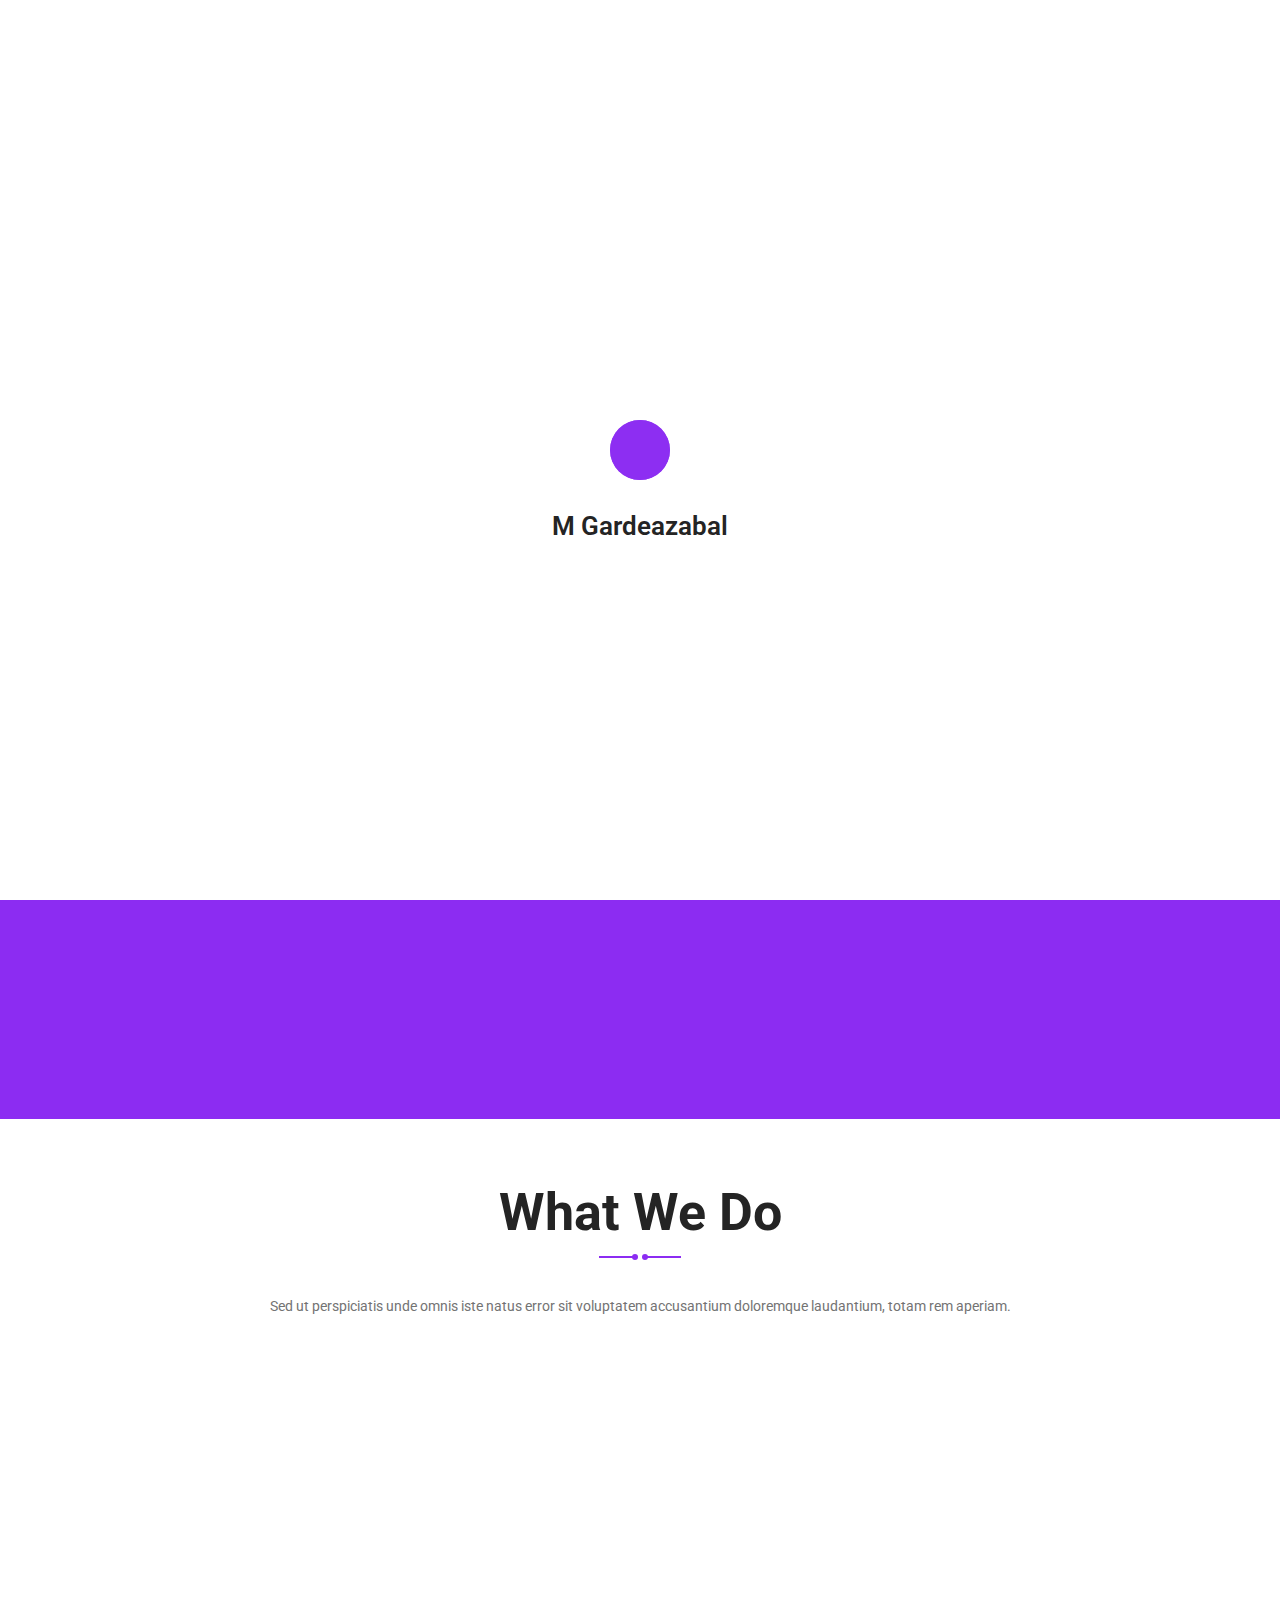
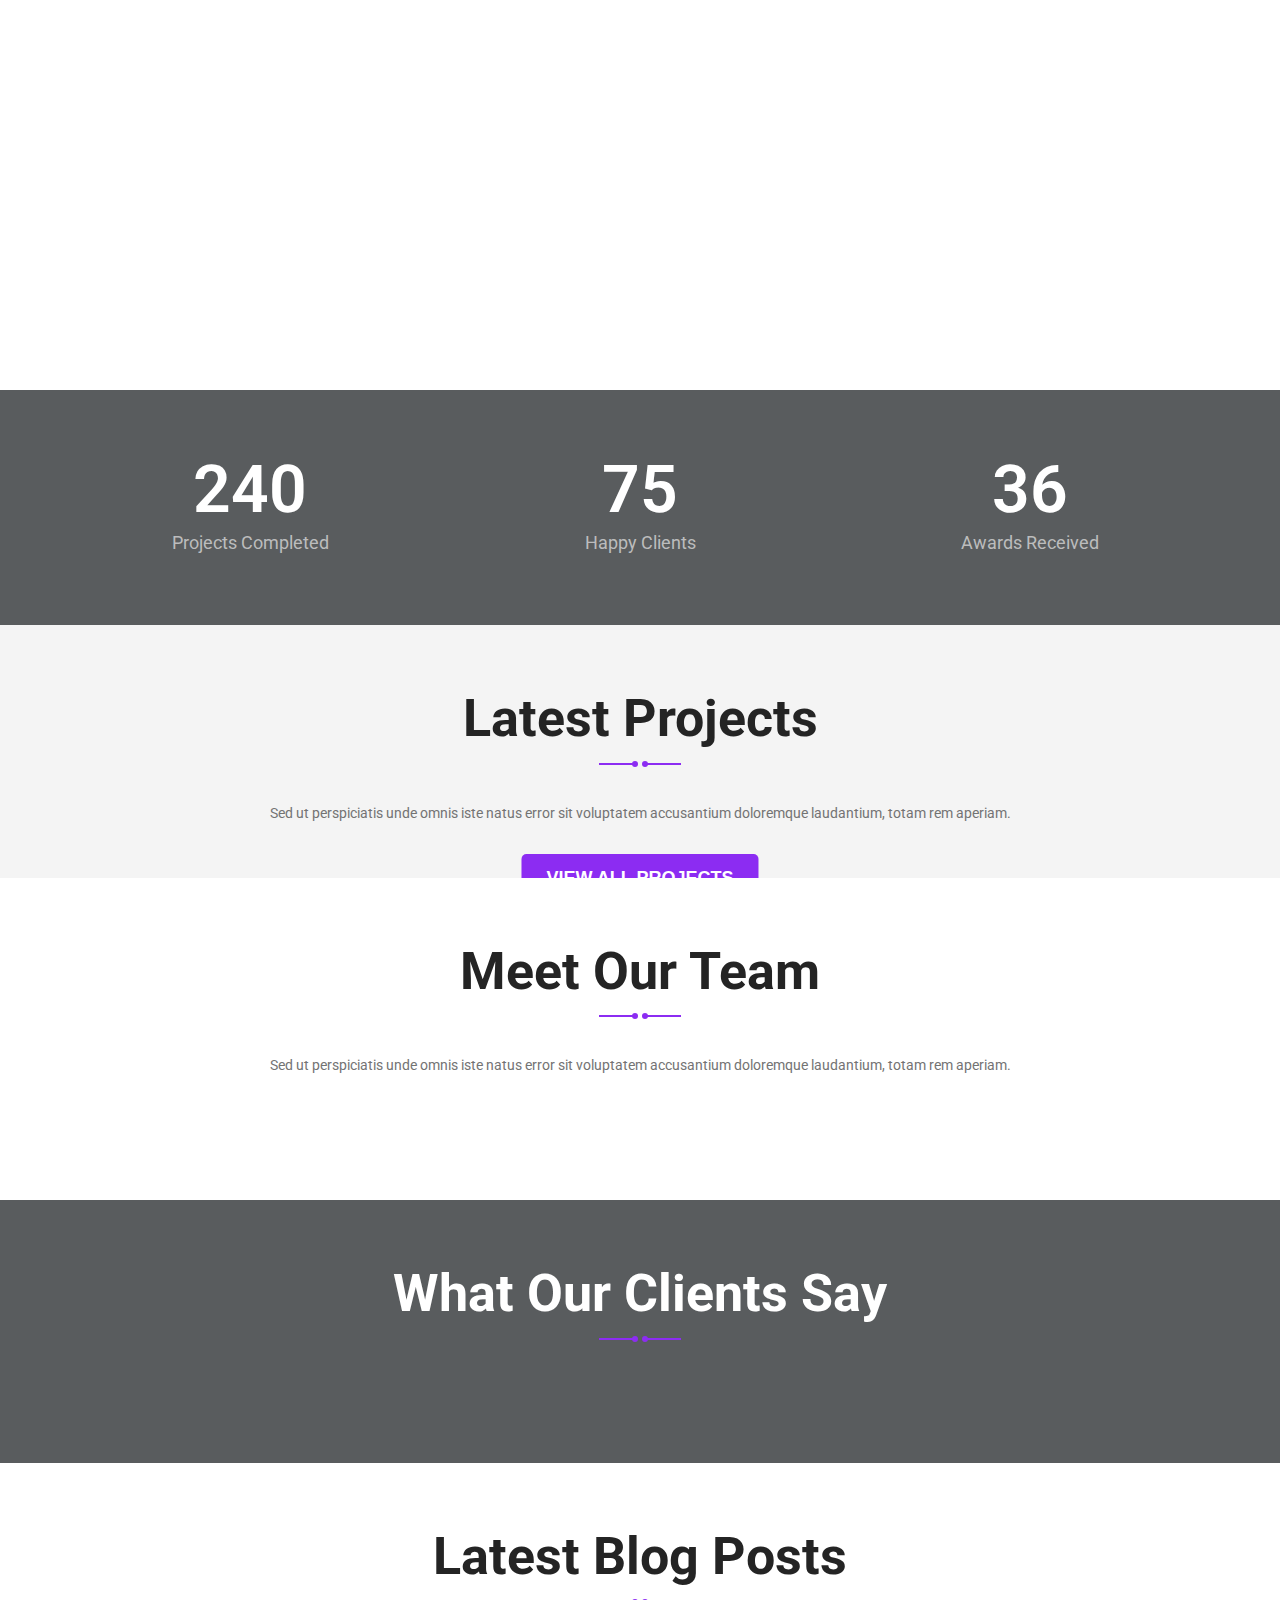
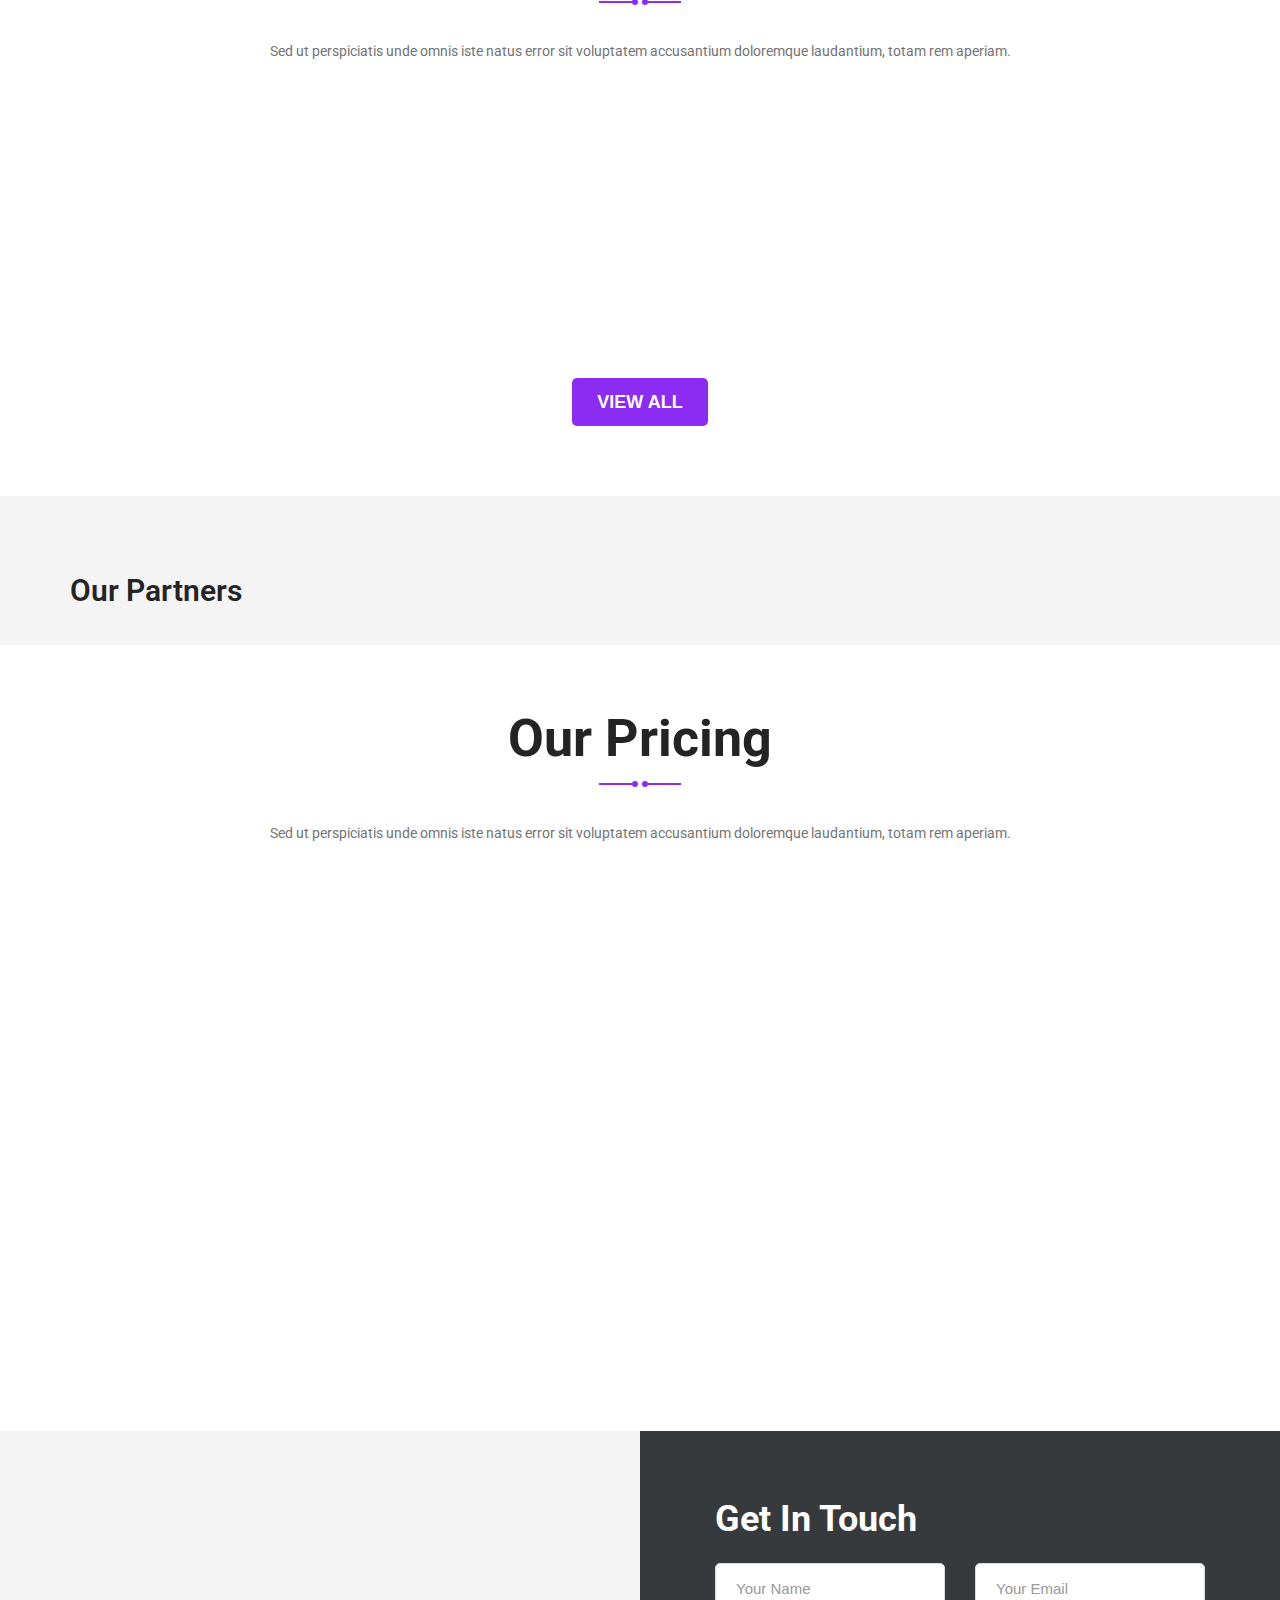
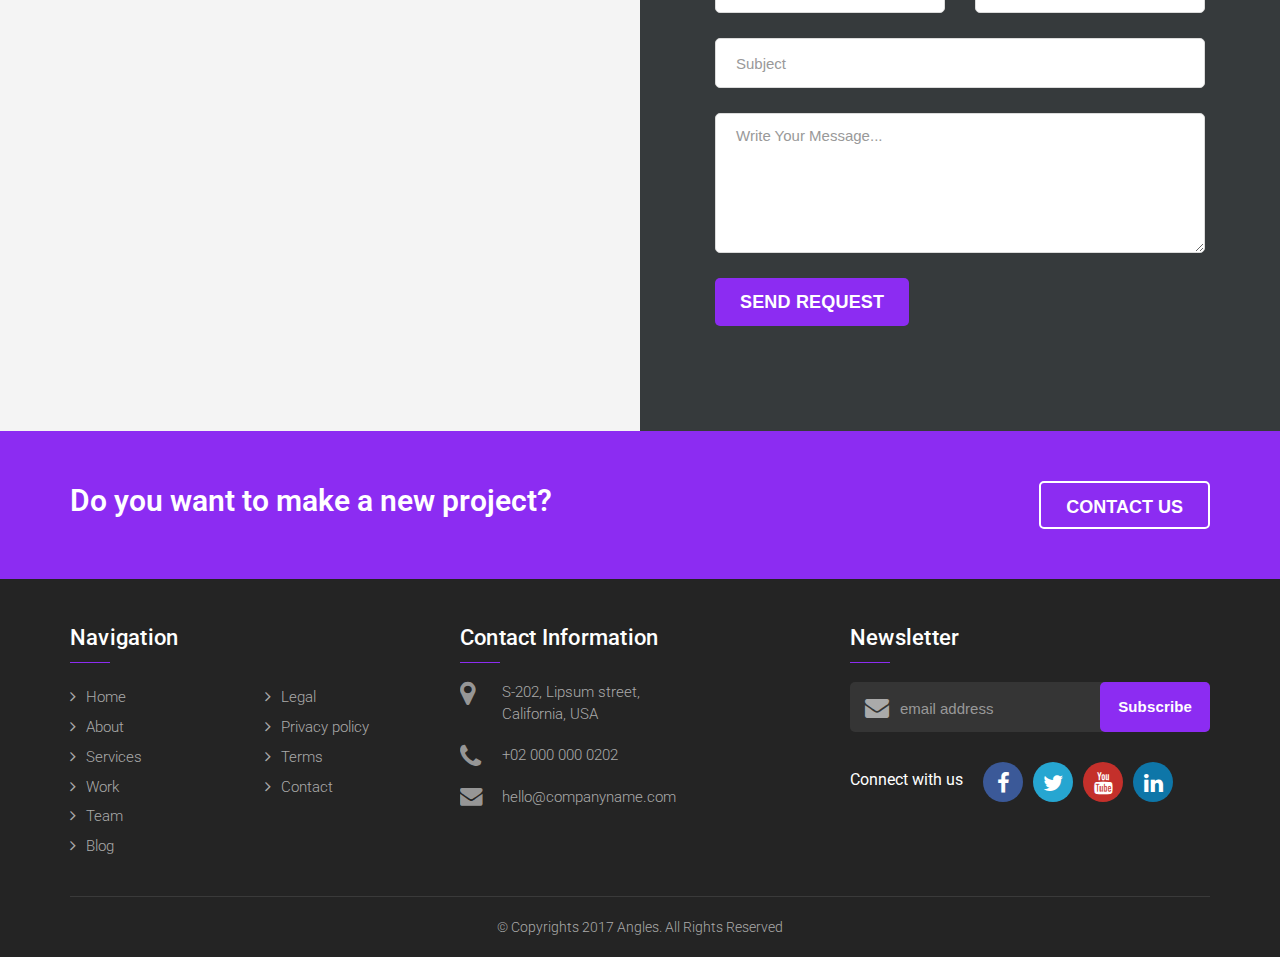
==== public/en/index.html @ 51bfcb41 "base" ====
<!DOCTYPE html>
<html lang="en">
<head>
	<title>MGardeazabal</title>
	<meta charset="utf-8">
    <meta http-equiv="X-UA-Compatible" content="IE=edge">
	<meta name="viewport" content="width=device-width, initial-scale=1.0">
	<meta name="description" content="">
	<meta name="author" content="">
	<link rel="shortcut icon" href="../images/favicon.ico">
    <!-- Google Fonts -->
    <link href="https://fonts.googleapis.com/css?family=Oswald:700|Roboto:400,700" rel="stylesheet">

    <!-- Bootstrap CSS -->
    <link rel="stylesheet" type="text/css" href="../css/bootstrap.css">
    <!-- Font Awesome CSS -->
    <link rel="stylesheet" type="text/css" href="../css/font-awesome.css">
    <!-- animate CSS -->
    <link rel="stylesheet" type="text/css" href="../css/animate.css">
    <!--- owl carousel Slider Css-->
    <link rel="stylesheet" type="text/css" href="../css/owl.carousel.css">
    <!-- Lightbox CSS-->
    <link rel="stylesheet" type="text/css" href="../css/magnific-popup.css">
    <!-- Style CSS -->
    <link rel="stylesheet" href="../css/style.css">
    <!-- Responsive  CSS -->
    <link rel="stylesheet" href="../css/responsive.css">
	<!-- HTML5 shim and Respond.js for IE8 support of HTML5 elements and media queries -->
    <!-- WARNING: Respond.js doesn't work if you view the page via file:// -->
    <!--[if lt IE 9]>
    <script src="https://oss.maxcdn.com/html5shiv/3.7.3/html5shiv.min.js"></script>
    <script src="https://oss.maxcdn.com/respond/1.4.2/respond.min.js"></script>
    <![endif]-->
</head>
<body class="home">
<div id="wrapper">
    <!--PRELOADER START-->
    <div class="preloader">
    	<div class="preloader-bounce">
            <div class="pl-child pl-double-bounce1"></div>
            <div class="pl-child pl-double-bounce2"></div>
        </div>
        <h3>M Gardeazabal</h3>
    </div><!--/.preloader-->
	<!--PRELOADER END-->
	
	<!--HEADER START-->
	<header id="header">
    	<div class="container-fluid">
        	<div class="navbar">
				<div class="logo">
					<span><a href="index.html" id="logo"><img src="../images/layout/logo.png" alt="Angles"></a></span>
				</div><!--/.logo-->
				<div class="navigation-row">
					<nav id="navigation">
						<button type="button" class="navbar-toggle" data-toggle="collapse" data-target=".navbar-collapse">
							<i class="fa fa-bars"></i>
						</button>
						<div class="nav-box navbar-collapse collapse">
							<ul class="navigation-menu nav navbar-nav navbar-right navbars">
								<li class="active"><a href="index.html">Home</a></li>
								<li><a href="#">Nosotros</a></li>
								<li><a href="#">Servicios</a></li>
                <li><a href="#">Portafolio</a></li>
                <li><a href="#">Clientes</a></li>
                <li><a href="#">Equipo</a></li>
                <li><a href="#">Contacto</a></li>
								<li><a href="../"><i class="fa fa-globe" aria-hidden="true"></i> Español </a></li>
							</ul><!--/.navigation-menu-->
						</div><!--/.nav-box-->
					</nav><!--/#navigation-->
					<div id="sidenav" class="hidden-xs">
						<a href="#" class="side-menu-trigger"><i class="fa fa-bars" aria-hidden="true"></i></a>
						<div class="sidenav-wrapper">
							<a href="#" class="close-menu"></a>
							<ul class="nav">
								<li class="active"><a href="index.html">Home</a></li>
                <li><a href="#">Nosotros</a></li>
                <li><a href="#">Servicios</a></li>
                <li><a href="#">Portafolio</a></li>
                <li><a href="#">Clientes</a></li>
                <li><a href="#">Equipo</a></li>
                <li><a href="#">Contacto</a></li>
							</ul>
							<ul class="social-links">
								<li class="fb"><a href="#" target="_blank" title="Facebook"><i class="fa fa-facebook"></i></a></li>
								<li class="tw"><a href="#" target="_blank" title="Twitter"><i class="fa fa-twitter"></i></a></li>
								<li class="yt"><a href="#" target="_blank" title="Youtube"><i class="fa fa-youtube"></i></a></li>
								<li class="in"><a href="#" target="_blank" title="Linkedin"><i class="fa fa-linkedin"></i></a></li>
							</ul>
						</div><!--/.sidenav-wrapper-->
					</div><!--/#sidenav-->
				</div><!--/.navigation-row-->
			</div><!--/.navbar-->
        </div><!--/.container-fluid-->
	</header><!--/#header-->
	<!--HEADER END-->
	
    <!--BANNER SECTION START-->
    <section class="banner-section bg-dark" id="home">
    	<div class="main-slider owl-carousel">
        	<div class="item">
            	<div class="slide-img" style="background-image:url(http://via.placeholder.com/1920x1080);"></div>
                <div class="slider-contentbox">
                	<div class="slider-content">
                    	<div class="container">
                            <h2>We Are Angles</h2>
                            <p>Lorem ipsum dolor sit amet, consectetur adipiscing elit sed do eiusmod</p>
                            <div class="cta-row">
                                <a href="#" class="btn">Learn More</a>
                                <a href="#" class="btn btn-white">Contact us</a>
                            </div><!--/.cta-row-->
                        </div><!--/.container-->
                    </div><!--/.slider-content-->
                </div><!--/.slider-contentbox-->
            </div><!--/.item-->
            <div class="item">
            	<div class="slide-img" style="background-image:url(http://via.placeholder.com/1920x1080);"></div>
                <div class="slider-contentbox">
                	<div class="slider-content">
                    	<div class="container">
                            <h2>We Are Angles</h2>
                            <p>Lorem ipsum dolor sit amet, consectetur adipiscing elit sed do eiusmod</p>
                            <div class="cta-row">
                                <a href="#" class="btn">Learn More</a>
                                <a href="#" class="btn btn-white">Contact us</a>
                            </div><!--/.cta-row-->
                        </div><!--/.container-->
                    </div><!--/.slider-content-->
                </div><!--/.slider-contentbox-->
            </div><!--/.item-->
        </div><!--/.main-slider-->
        <a href="#" class="scroll-down"></a>
    </section><!--/.banner-section-->
	<!--BANNER SECTION END-->
	
    <section id="main">
    	<!--WHO WE ARE START-->
    	<div id="about-section" class="section">
        	<div class="container text-center">
            	<div class="row">
            		<div class="col col-md-8 col-md-offset-2 title-col">
              			<h2 class="section-title">Who We Are<span></span></h2>
                        <h4>We Are Corporate Web Agency</h4>
                        <p>Sed ut perspiciatis unde omnis iste natus error sit voluptatem accusantium doloremque laudantium, totam rem aperiam, eaque ipsa quae ab illo inventore veritatis et quasi architecto beatae vitae dicta sunt explicabo.</p>
					</div><!--/.col-->
				</div><!--/.row-->
                <div class="features-section animated-row">
                	<div class="row">
                    	<div class="col col-sm-6 col-md-3 animate" data-animate="fadeInUp">
                        	<div class="feature-col">
                            	<i class="fa fa-arrows-alt" aria-hidden="true"></i>
                            	<h6>Fully Responsive</h6>
                                <p>It has survived not only five centuries, but also the leap into electronic typesetting</p>
                            </div><!--/.feature-col-->
                        </div><!--/.col-->
                        <div class="col col-sm-6 col-md-3 animate" data-animate="fadeInUp">
                        	<div class="feature-col">
                            	<i class="fa fa-eye" aria-hidden="true"></i>
                            	<h6>Retina Ready</h6>
                                <p>It has survived not only five centuries, but also the leap into electronic typesetting</p>
                            </div><!--/.feature-col-->
                        </div><!--/.col-->
                        <div class="col col-sm-6 col-md-3 animate" data-animate="fadeInUp">
                        	<div class="feature-col">
                            	<i class="fa fa-gear" aria-hidden="true"></i>
                            	<h6>Easy to Customize</h6>
                                <p>It has survived not only five centuries, but also the leap into electronic typesetting</p>
                            </div><!--/.feature-col-->
                        </div><!--/.col-->
                        <div class="col col-sm-6 col-md-3 animate" data-animate="fadeInUp">
                        	<div class="feature-col">
                            	<i class="fa fa-code" aria-hidden="true"></i>
                            	<h6>Clean Code</h6>
                                <p>It has survived not only five centuries, but also the leap into electronic typesetting</p>
                            </div><!--/.feature-col-->
                        </div><!--/.col-->
                    </div><!--/.row-->
                </div><!--/.features-section-->
            </div><!--/.container-->
        </div><!--/#about-section-->
		<!--WHO WE ARE END-->
		
        <!--WHY CHOOSE US START-->
        <div id="why-choose-section" class="section no-padding bg-primary">
        	<div class="row no-margin">
            	<div class="col col-md-6 no-padding matchheight">
                	<div class="why-choose-contentbox animated-row">
                    	<h2>Why Choose us</h2>
                        <div class="why-choose-col animate" data-animate="fadeInUp">
                        	<i class="fa fa-question-circle" aria-hidden="true"></i>
                            <div class="why-choose-content">
                            	<h3>24X7 Customer Support</h3>
                                <p>Lorem ipsum dolor sit amet, consectetur adipiscing elit, sed do eiusmod tempor incididunt.</p>
                            </div><!--/.why-choose-content-->
                        </div><!--/.why-choose-col-->
                        <div class="why-choose-col animate" data-animate="fadeInUp">
                        	<i class="fa fa-smile-o" aria-hidden="true"></i>
                            <div class="why-choose-content">
                            	<h3>12 Years of Experience</h3>
                                <p>Lorem ipsum dolor sit amet, consectetur adipiscing elit, sed do eiusmod tempor incididunt.</p>
                            </div><!--/.why-choose-content-->
                        </div><!--/.why-choose-col-->
                        <div class="why-choose-col animate" data-animate="fadeInUp">
                        	<i class="fa fa-youtube" aria-hidden="true"></i>
                            <div class="why-choose-content">
                            	<h3>150+ Video Courses</h3>
                                <p>Lorem ipsum dolor sit amet, consectetur adipiscing elit, sed do eiusmod tempor incididunt.</p>
                            </div><!--/.why-choose-content-->
                        </div><!--/.why-choose-col-->
                    </div><!--/.why-choose-contentbox-->
                </div><!--/.col-->
                <div class="col col-md-6 no-padding matchheight">
                	<div class="video-col">
                    	<a class="video-popup" href="http://www.youtube.com/watch?v=0O2aH4XLbto" style="background-image:url(http://via.placeholder.com/960x600);"><i class="fa fa-play-circle" aria-hidden="true"></i></a>
                    </div><!--/.video-col-->
                </div><!--/.col-->
            </div><!--/.row-->
        </div><!--/.why-choose-section-->
		 <!--WHY CHOOSE US START-->
		 
		<!--WHAT WE DO START-->
        <div id="services-section" class="section">
        	<div class="container text-center">
            	<div class="row">
            		<div class="col col-md-8 col-md-offset-2 title-col">
              			<h2 class="section-title">What We Do<span></span></h2>
                        <p>Sed ut perspiciatis unde omnis iste natus error sit voluptatem accusantium doloremque laudantium, totam rem aperiam.</p>
					</div><!--/.col-->
				</div><!--/.row-->
                <div class="services-list animated-row">
                	<div class="row">
                    	<div class="col col-sm-6 col-md-4 animate" data-animate="fadeInUp">
                        	<div class="service-col matchheight">
                            	<i class="fa fa-television" aria-hidden="true"></i>
                            	<h3>Web Development</h3>
                                <p>Lorem ipsum dolor sit amet, consectetur adipiscing elit, sed do eiusmod tempor incididunt ut labore et dolore.</p>
                            </div><!--/.service-col-->
                        </div><!--/.col-->
                        <div class="col col-sm-6 col-md-4 animate" data-animate="fadeInUp">
                        	<div class="service-col matchheight">
                            	<i class="fa fa-paint-brush" aria-hidden="true"></i>
                            	<h3>Web Design</h3>
                                <p>Lorem ipsum dolor sit amet, consectetur adipiscing elit, sed do eiusmod tempor incididunt ut labore et dolore.</p>
                            </div><!--/.service-col-->
                        </div><!--/.col-->
                        <div class="col col-sm-6 col-md-4 animate" data-animate="fadeInUp">
                        	<div class="service-col matchheight">
                            	<i class="fa fa-gift" aria-hidden="true"></i>
                            	<h3>Brand Identity</h3>
                                <p>Lorem ipsum dolor sit amet, consectetur adipiscing elit, sed do eiusmod tempor incididunt ut labore et dolore.</p>
                            </div><!--/.service-col-->
                        </div><!--/.col-->
                        
                        <div class="col col-sm-6 col-md-4 animate" data-animate="fadeInUp">
                        	<div class="service-col matchheight">
                            	<i class="fa fa-bullseye" aria-hidden="true"></i>
                            	<h3>SEO</h3>
                                <p>Lorem ipsum dolor sit amet, consectetur adipiscing elit, sed do eiusmod tempor incididunt ut labore et dolore.</p>
                            </div><!--/.service-col-->
                        </div><!--/.col-->
                        <div class="col col-sm-6 col-md-4 animate" data-animate="fadeInUp">
                        	<div class="service-col matchheight">
                            	<i class="fa fa-bullhorn" aria-hidden="true"></i>
                            	<h3>Marketing</h3>
                                <p>Lorem ipsum dolor sit amet, consectetur adipiscing elit, sed do eiusmod tempor incididunt ut labore et dolore.</p>
                            </div><!--/.service-col-->
                        </div><!--/.col-->
                        <div class="col col-sm-6 col-md-4 animate" data-animate="fadeInUp">
                        	<div class="service-col matchheight">
                            	<i class="fa fa-camera" aria-hidden="true"></i>
                            	<h3>Photography</h3>
                                <p>Lorem ipsum dolor sit amet, consectetur adipiscing elit, sed do eiusmod tempor incididunt ut labore et dolore.</p>
                            </div><!--/.service-col-->
                        </div><!--/.col-->
                    </div><!--/.row-->
                </div><!--/.services-list-->
            </div><!--/.container-->
        </div><!--/#services-section-->
		<!--WHAT WE DO END-->
		
		<!--COUNTERS START-->
        <div id="counters-section" class="section bg-dark">
        	<div class="container text-center">
				<div class="row">
                	<div class="col col-sm-4">
                    	<div class="counter-box">
                        	<span class="count-number">
                            	240
                            </span><!--/.count-number-->
                            Projects Completed
                        </div><!--/.counter-box-->
                    </div><!--/.col-->
                    <div class="col col-sm-4">
                    	<div class="counter-box">
                        	<span class="count-number">
                            	75
                            </span><!--/.count-number-->
                            Happy Clients
                        </div><!--/.counter-box-->
                    </div><!--/.col-->
                    <div class="col col-sm-4">
                    	<div class="counter-box">
                        	<span class="count-number">
                            	36
                            </span><!--/.count-number-->
                            Awards Received
                        </div><!--/.counter-box-->
                    </div><!--/.col-->
                </div><!--/.row-->
            </div><!--/.container-->
        </div><!--/#counters-section-->
		<!--COUNTERS END-->
		
        <!--LATEST PROJECTS START-->
        <div id="work-section" class="section bg-grey text-center">
            <div class="container">
            	<div class="row">
                	<div class="col col-md-8 col-md-offset-2 title-col">
                    	<h2 class="section-title">Latest Projects<span></span></h2>
                    	<p>Sed ut perspiciatis unde omnis iste natus error sit voluptatem accusantium doloremque laudantium, totam rem aperiam.</p>
                	</div><!--/.col-->
            	</div><!--/.row-->
            </div><!--/.container-->
            <div class="work-row">
                <div class="work-slider owl-carousel">
                    <div class="item">
                    	<div class="project-box">
                            <figure class="project-img">
                                <img src="http://via.placeholder.com/700x700" alt="">
                            </figure><!--/.project-img-->
                        	<div class="work-overlay">
                                <div class="project-details">
                                    <div class="project-content">
                                    	<h4>Project Name</h4>
                                    	<span class="project-catagory">Category</span><!--/.project-catagory-->
                                    	<p>Contrary to popular belief, Lorem Ipsum is not simply random text.</p>
                                    	<a class="zoom-icon" href="http://via.placeholder.com/700x700" title="Here your description 01"><i class="fa fa-search-plus" aria-hidden="true"></i></a>
                                    </div><!--/.project-content-->
                                </div><!--/.project-details-->
                            </div><!--/.work-overlay-->
                        </div><!--/.project-box-->
                    </div><!--/.item-->
                    <div class="item">
                    	<div class="project-box">
                            <figure class="project-img">
                                <img src="http://via.placeholder.com/700x700" alt="">
                            </figure><!--/.project-img-->
                        	<div class="work-overlay">
                                <div class="project-details">
                                    <div class="project-content">
                                    	<h4>Project Name</h4>
                                    	<span class="project-catagory">Category</span><!--/.project-catagory-->
                                    	<p>Contrary to popular belief, Lorem Ipsum is not simply random text.</p>
                                    	<a class="zoom-icon" href="http://via.placeholder.com/700x700" title="Here your description 02"><i class="fa fa-search-plus" aria-hidden="true"></i></a>
                                    </div><!--/.project-content-->
                                </div><!--/.project-details-->
                            </div><!--/.work-overlay-->
                        </div><!--/.project-box-->
                    </div><!--/.item-->
                    <div class="item">
                    	<div class="project-box">
                            <figure class="project-img">
                                <img src="http://via.placeholder.com/700x700" alt="">
                            </figure><!--/.project-img-->
                        	<div class="work-overlay">
                                <div class="project-details">
                                    <div class="project-content">
                                    	<h4>Project Name</h4>
                                    	<span class="project-catagory">Category</span><!--/.project-catagory-->
                                    	<p>Contrary to popular belief, Lorem Ipsum is not simply random text.</p>
                                    	<a class="zoom-icon" href="http://via.placeholder.com/700x700" title="Here your description 03"><i class="fa fa-search-plus" aria-hidden="true"></i></a>
                                    </div><!--/.project-content-->
                                </div><!--/.project-details-->
                            </div><!--/.work-overlay-->
                        </div><!--/.project-box-->
                    </div><!--/.item-->
                    <div class="item">
                    	<div class="project-box">
                            <figure class="project-img">
                                <img src="http://via.placeholder.com/700x700" alt="">
                            </figure><!--/.project-img-->
                        	<div class="work-overlay">
                                <div class="project-details">
                                    <div class="project-content">
                                    	<h4>Project Name</h4>
                                    	<span class="project-catagory">Category</span><!--/.project-catagory-->
                                    	<p>Contrary to popular belief, Lorem Ipsum is not simply random text.</p>
                                    	<a class="zoom-icon" href="http://via.placeholder.com/700x700" title="Here your description 04"><i class="fa fa-search-plus" aria-hidden="true"></i></a>
                                    </div><!--/.project-content-->
                                </div><!--/.project-details-->
                            </div><!--/.work-overlay-->
                        </div><!--/.project-box-->
                    </div><!--/.item-->
                    <div class="item">
                    	<div class="project-box">
                            <figure class="project-img">
                                <img src="http://via.placeholder.com/700x700" alt="">
                            </figure><!--/.project-img-->
                        	<div class="work-overlay">
                                <div class="project-details">
                                    <div class="project-content">
                                    	<h4>Project Name</h4>
                                    	<span class="project-catagory">Category</span><!--/.project-catagory-->
                                    	<p>Contrary to popular belief, Lorem Ipsum is not simply random text.</p>
                                    	<a class="zoom-icon" href="http://via.placeholder.com/700x700" title="Here your description 05"><i class="fa fa-search-plus" aria-hidden="true"></i></a>
                                    </div><!--/.project-content-->
                                </div><!--/.project-details-->
                            </div><!--/.work-overlay-->
                        </div><!--/.project-box-->
                    </div><!--/.item-->
                    <div class="item">
                    	<div class="project-box">
                            <figure class="project-img">
                                <img src="http://via.placeholder.com/700x700" alt="">
                            </figure><!--/.project-img-->
                        	<div class="work-overlay">
                                <div class="project-details">
                                    <div class="project-content">
                                    	<h4>Project Name</h4>
                                    	<span class="project-catagory">Category</span><!--/.project-catagory-->
                                    	<p>Contrary to popular belief, Lorem Ipsum is not simply random text.</p>
                                    	<a class="zoom-icon" href="http://via.placeholder.com/700x700" title="Here your description 06"><i class="fa fa-search-plus" aria-hidden="true"></i></a>
                                    </div><!--/.project-content-->
                                </div><!--/.project-details-->
                            </div><!--/.work-overlay-->
                        </div><!--/.project-box-->
                    </div><!--/.item-->
                    <div class="item">
                    	<div class="project-box">
                            <figure class="project-img">
                                <img src="http://via.placeholder.com/700x700" alt="">
                            </figure><!--/.project-img-->
                        	<div class="work-overlay">
                                <div class="project-details">
                                    <div class="project-content">
                                    	<h4>Project Name</h4>
                                    	<span class="project-catagory">Category</span><!--/.project-catagory-->
                                    	<p>Contrary to popular belief, Lorem Ipsum is not simply random text.</p>
                                    	<a class="zoom-icon" href="http://via.placeholder.com/700x700" title="Here your description 04"><i class="fa fa-search-plus" aria-hidden="true"></i></a>
                                    </div><!--/.project-content-->
                                </div><!--/.project-details-->
                            </div><!--/.work-overlay-->
                        </div><!--/.project-box-->
                    </div><!--/.item-->
                    <div class="item">
                    	<div class="project-box">
                            <figure class="project-img">
                                <img src="http://via.placeholder.com/700x700" alt="">
                            </figure><!--/.project-img-->
                        	<div class="work-overlay">
                                <div class="project-details">
                                    <div class="project-content">
                                    	<h4>Project Name</h4>
                                    	<span class="project-catagory">Category</span><!--/.project-catagory-->
                                    	<p>Contrary to popular belief, Lorem Ipsum is not simply random text.</p>
                                    	<a class="zoom-icon" href="http://via.placeholder.com/700x700" title="Here your description 02"><i class="fa fa-search-plus" aria-hidden="true"></i></a>
                                    </div><!--/.project-content-->
                                </div><!--/.project-details-->
                            </div><!--/.work-overlay-->
                        </div><!--/.project-box-->
                    </div><!--/.item-->
                </div><!--/.work-slider-->
                <a href="work.html" class="btn btn-projects">View All Projects</a>
            </div><!--/.work-row-->
        </div><!--/#work-section-->
		<!--LATEST PROJECTS END-->
		
        <!--MEET OUR TEAM START-->
        <div id="team-section" class="section">
        	<div class="container text-center">
            	<div class="row">
            		<div class="col col-md-8 col-md-offset-2 title-col">
              			<h2 class="section-title">Meet Our Team<span></span></h2>
                        <p>Sed ut perspiciatis unde omnis iste natus error sit voluptatem accusantium doloremque laudantium, totam rem aperiam.</p>
					</div><!--/.col-->
				</div><!--/.row-->
                <div class="team-row text-white">
                	<div class="team-slider has-nav owl-carousel">
                    	<div class="item">
                        	<div class="team-box">
                            	<figure><img src="http://via.placeholder.com/370x450" alt=""></figure>
                                <div class="team-overlay">
                                	<div class="team-details">
                                    	<div class="team-header">
											<h4>Betty Rawlings</h4>
                                        	<span class="designation">Creative Head</span><!--/.designation-->
										</div><!--/.team-header-->
                                        <p>Sed ut perspiciatis unde omnis iste natus error sit voluptatem accusantium doloremque laudantium, totam rem aperiam.</p>
                                        <ul class="team-social-links">
                                            <li><a href="#" target="_blank" title="Facebook"><i class="fa fa-facebook"></i></a></li>
                                            <li><a href="#" target="_blank" title="Twitter"><i class="fa fa-twitter"></i></a></li>
                                            <li><a href="#" target="_blank" title="Youtube"><i class="fa fa-youtube"></i></a></li>
                                            <li><a href="#" target="_blank" title="Linkedin"><i class="fa fa-linkedin"></i></a></li>
                                        </ul><!--/.social-links-->
                                    </div><!--/.team-details-->
                                </div><!--/.team-overlay-->
                            </div><!--/.team-box-->
                        </div><!--/.item-->
                        <div class="item">
                        	<div class="team-box">
                            	<figure><img src="http://via.placeholder.com/370x450" alt=""></figure>
                                <div class="team-overlay">
                                	<div class="team-details">
										<div class="team-header">
                                    		<h4>Andy Finch</h4>
                                        	<span class="designation">Creative Head</span><!--/.designation-->
										</div><!--/.team-header-->
                                        <div class="overlay-content">
											<p>Sed ut perspiciatis unde omnis iste natus error sit voluptatem accusantium doloremque laudantium, totam rem aperiam.</p>
                                        	<ul class="team-social-links">
                                            <li><a href="#" target="_blank" title="Facebook"><i class="fa fa-facebook"></i></a></li>
                                            <li><a href="#" target="_blank" title="Twitter"><i class="fa fa-twitter"></i></a></li>
                                            <li><a href="#" target="_blank" title="Youtube"><i class="fa fa-youtube"></i></a></li>
                                            <li><a href="#" target="_blank" title="Linkedin"><i class="fa fa-linkedin"></i></a></li>
                                        </ul><!--/.social-links-->
										</div><!--/.overlay-content-->
                                    </div><!--/.team-details-->
                                </div><!--/.team-overlay-->
                            </div><!--/.team-box-->
                        </div><!--/.item-->
                        <div class="item">
                        	<div class="team-box">
                            	<figure><img src="http://via.placeholder.com/370x450" alt=""></figure>
                                <div class="team-overlay">
                                	<div class="team-details">
										<div class="team-header">
											<h4>Glenn Mexwell</h4>
											<span class="designation">Creative Head</span><!--/.designation-->
										</div><!--/.team-header-->
                                       <div class="overlay-content">
									   		<p>Sed ut perspiciatis unde omnis iste natus error sit voluptatem accusantium doloremque laudantium, totam rem aperiam.</p>
                                        	<ul class="team-social-links">
                                            <li><a href="#" target="_blank" title="Facebook"><i class="fa fa-facebook"></i></a></li>
                                            <li><a href="#" target="_blank" title="Twitter"><i class="fa fa-twitter"></i></a></li>
                                            <li><a href="#" target="_blank" title="Youtube"><i class="fa fa-youtube"></i></a></li>
                                            <li><a href="#" target="_blank" title="Linkedin"><i class="fa fa-linkedin"></i></a></li>
                                        </ul><!--/.social-links-->
										</div><!--/.overlay-content-->
                                    </div><!--/.team-details-->
                                </div><!--/.team-overlay-->
                            </div><!--/.team-box-->
                        </div><!--/.item-->
						<div class="item">
                        	<div class="team-box">
                            	<figure><img src="http://via.placeholder.com/370x450" alt=""></figure>
                                <div class="team-overlay">
                                	<div class="team-details">
                                    	<div class="team-header">
											<h4>Betty Rawlings</h4>
                                        	<span class="designation">Creative Head</span><!--/.designation-->
										</div><!--/.team-header-->
                                        <p>Sed ut perspiciatis unde omnis iste natus error sit voluptatem accusantium doloremque laudantium, totam rem aperiam.</p>
                                        <ul class="team-social-links">
                                            <li><a href="#" target="_blank" title="Facebook"><i class="fa fa-facebook"></i></a></li>
                                            <li><a href="#" target="_blank" title="Twitter"><i class="fa fa-twitter"></i></a></li>
                                            <li><a href="#" target="_blank" title="Youtube"><i class="fa fa-youtube"></i></a></li>
                                            <li><a href="#" target="_blank" title="Linkedin"><i class="fa fa-linkedin"></i></a></li>
                                        </ul><!--/.social-links-->
                                    </div><!--/.team-details-->
                                </div><!--/.team-overlay-->
                            </div><!--/.team-box-->
                        </div><!--/.item-->
						<div class="item">
                        	<div class="team-box">
                            	<figure><img src="http://via.placeholder.com/370x450" alt=""></figure>
                                <div class="team-overlay">
                                	<div class="team-details">
										<div class="team-header">
                                    		<h4>Andy Finch</h4>
                                        	<span class="designation">Creative Head</span><!--/.designation-->
										</div><!--/.team-header-->
                                        <div class="overlay-content">
											<p>Sed ut perspiciatis unde omnis iste natus error sit voluptatem accusantium doloremque laudantium, totam rem aperiam.</p>
                                        	<ul class="team-social-links">
                                            <li><a href="#" target="_blank" title="Facebook"><i class="fa fa-facebook"></i></a></li>
                                            <li><a href="#" target="_blank" title="Twitter"><i class="fa fa-twitter"></i></a></li>
                                            <li><a href="#" target="_blank" title="Youtube"><i class="fa fa-youtube"></i></a></li>
                                            <li><a href="#" target="_blank" title="Linkedin"><i class="fa fa-linkedin"></i></a></li>
                                        </ul><!--/.social-links-->
										</div><!--/.overlay-content-->
                                    </div><!--/.team-details-->
                                </div><!--/.team-overlay-->
                            </div><!--/.team-box-->
                        </div><!--/.item-->
                        <div class="item">
                        	<div class="team-box">
                            	<figure><img src="http://via.placeholder.com/370x450" alt=""></figure>
                                <div class="team-overlay">
                                	<div class="team-details">
                                    	<div class="team-header">
											<h4>Betty Rawlings</h4>
                                        	<span class="designation">Creative Head</span><!--/.designation-->
										</div><!--/.team-header-->
                                        <p>Sed ut perspiciatis unde omnis iste natus error sit voluptatem accusantium doloremque laudantium, totam rem aperiam.</p>
                                        <ul class="team-social-links">
                                            <li><a href="#" target="_blank" title="Facebook"><i class="fa fa-facebook"></i></a></li>
                                            <li><a href="#" target="_blank" title="Twitter"><i class="fa fa-twitter"></i></a></li>
                                            <li><a href="#" target="_blank" title="Youtube"><i class="fa fa-youtube"></i></a></li>
                                            <li><a href="#" target="_blank" title="Linkedin"><i class="fa fa-linkedin"></i></a></li>
                                        </ul><!--/.social-links-->
                                    </div><!--/.team-details-->
                                </div><!--/.team-overlay-->
                            </div><!--/.team-box-->
                        </div><!--/.item-->
                    </div><!--/.team-slider-->
                </div><!--/.team-row-->
            </div><!--/.container-->
        </div><!--/#team-section-->
		<!--MEET OUR TEAM END-->
		
		<!--TESTIMONIALS START-->
        <div id="testimonials-section" class="section bg-dark">
        	<div class="container text-center">
            	<div class="row">
            		<div class="col col-md-8 col-md-offset-2 title-col">
              			<h2 class="section-title">What Our Clients Say<span></span></h2>
					</div><!--/.col-->
				</div><!--/.row-->
                <div class="testimonials-row text-white">
                	<div class="testimonials-slider owl-carousel">
                    	<div class="item">
							<div class="testimonial-box">
                            	<figure class="client-image img-round">
                       	    		<img src="http://via.placeholder.com/160x160" alt="">
                            	</figure><!--/.client-image-->
                            	<span class="quote-icon"><i class="fa fa-quote-right" aria-hidden="true"></i></span>
                            	<p>There are many variations of passages of Lorem Ipsum available, but the majority have suffered alteration in some form, by injected humour.</p>
	                            <h4>Patsy Thompson</h4>
    	                        <span class="client-designation">CEO, Lipsum</span>
                        	</div><!--/.testimonial-box-->
                        </div><!--/.item-->
                        <div class="item">
							<div class="testimonial-box">
                            	<figure class="client-image img-round">
                       	    		<img src="http://via.placeholder.com/160x160" alt=""> 
                            	</figure><!--/.client-image-->
                            	<span class="quote-icon"><i class="fa fa-quote-right" aria-hidden="true"></i></span>
                            	<p>There are many variations of passages of Lorem Ipsum available, but the majority have suffered alteration in some form, by injected humour.</p>
	                            <h4>Patsy Thompson</h4>
    	                        <span class="client-designation">CEO, Lipsum</span>
                        	</div><!--/.testimonial-box-->
                        </div><!--/.item-->
                        <div class="item">
							<div class="testimonial-box">
                            	<figure class="client-image img-round">
                       	    		<img src="http://via.placeholder.com/160x160" alt="">
                            	</figure><!--/.client-image-->
                            	<span class="quote-icon"><i class="fa fa-quote-right" aria-hidden="true"></i></span>
                            	<p>There are many variations of passages of Lorem Ipsum available, but the majority have suffered alteration in some form, by injected humour.</p>
	                            <h4>Patsy Thompson</h4>
    	                        <span class="client-designation">CEO, Lipsum</span>
                        	</div><!--/.testimonial-box-->
                        </div><!--/.item-->
                    </div><!--/.testimonials-slider-->
                </div><!--/.testimonials-row-->
            </div><!--/.container-->
        </div><!--/#testimonials-section-->
		<!--TESTIMONIALS END-->
		
		<!--LATEST BLOG START-->
        <div id="blog-section" class="section">
        	<div class="container text-center">
            	<div class="row">
            		<div class="col col-md-8 col-md-offset-2 title-col">
              			<h2 class="section-title">Latest Blog Posts<span></span></h2>
                        <p>Sed ut perspiciatis unde omnis iste natus error sit voluptatem accusantium doloremque laudantium, totam rem aperiam.</p>
					</div><!--/.col-->
				</div><!--/.row-->
                <div class="blog-posts animated-row">
                	<div class="row">
						<div class="col col-md-4 animate" data-animate="fadeInUp">
                        	<div class="blog-box">
                            	<div class="blog-img-box">
                                	<figure><a href="#"><img src="http://via.placeholder.com/370x260" alt=""></a></figure>
                                    <span class="blog-category">Business</span><!--/.blog-category-->
                                </div><!--/.blog-img-box-->
                                <div class="blog-info">
                                	<div class="blog-details">
                                        <span class="posted-date hr-primary">Mar 20, 2017</span><!--/.posted-date-->
                                        <h3 class="post-title"><a href="#">Presentation in Office</a></h3>
                                        <p>The standard chunk of Lorem Ipsum used since the 1500s is reproduced below for those interested.</p>
                                	</div><!--/.blog-details-->
                                	<div class="blog-bottom-row">
                                        <span class="posted-by"><i class="fa fa-user" aria-hidden="true"></i> By <a href="#">Glenn Mexwell</a></span><!--/.posted-by-->
                                        <span class="comments"><i class="fa fa-comments-o" aria-hidden="true"></i> 08</span><!--/.comments-->
                                    </div><!--/.blog-bottom-row-->
                               	</div><!--/.blog-info-->
                            </div><!--/.blog-box-->
                        </div><!--/.col-->
                        <div class="col col-md-4 animate" data-animate="fadeInUp">
                        	<div class="blog-box">
                            	<div class="blog-img-box">
                                	<figure><a href="#"><img src="http://via.placeholder.com/370x260" alt=""></a></figure>
                                    <span class="blog-category">Business</span><!--/.blog-category-->
                                </div><!--/.blog-img-box-->
                                <div class="blog-info">
                                	<div class="blog-details">
                                        <span class="posted-date hr-primary">Mar 20, 2017</span><!--/.posted-date-->
                                        <h3 class="post-title"><a href="#">Presentation in Office</a></h3>
                                        <p>The standard chunk of Lorem Ipsum used since the 1500s is reproduced below for those interested.</p>
                                	</div><!--/.blog-details-->
                                	<div class="blog-bottom-row">
                                        <span class="posted-by"><i class="fa fa-user" aria-hidden="true"></i> By <a href="#">Glenn Mexwell</a></span><!--/.posted-by-->
                                        <span class="comments"><i class="fa fa-comments-o" aria-hidden="true"></i> 08</span><!--/.comments-->
                                    </div><!--/.blog-bottom-row-->
                               	</div><!--/.blog-info-->
                            </div><!--/.blog-box-->
                        </div><!--/.col-->
                        <div class="col col-md-4 animate" data-animate="fadeInUp">
                        	<div class="blog-box">
                            	<div class="blog-img-box">
                                	<figure><a href="#"><img src="http://via.placeholder.com/370x260" alt=""></a></figure>
                                    <span class="blog-category">Business</span><!--/.blog-category-->
                                </div><!--/.blog-img-box-->
                                <div class="blog-info">
                                	<div class="blog-details">
                                        <span class="posted-date hr-primary">Mar 20, 2017</span><!--/.posted-date-->
                                        <h3 class="post-title"><a href="#">Presentation in Office</a></h3>
                                        <p>The standard chunk of Lorem Ipsum used since the 1500s is reproduced below for those interested.</p>
                                	</div><!--/.blog-details-->
                                	<div class="blog-bottom-row">
                                        <span class="posted-by"><i class="fa fa-user" aria-hidden="true"></i> By <a href="#">Glenn Mexwell</a></span><!--/.posted-by-->
                                        <span class="comments"><i class="fa fa-comments-o" aria-hidden="true"></i> 08</span><!--/.comments-->
                                    </div><!--/.blog-bottom-row-->
                               	</div><!--/.blog-info-->
                            </div><!--/.blog-box-->
                        </div><!--/.col-->
                    </div><!--/.row-->
                    <a href="blog.html" class="btn">View All</a>
                </div><!--/.blog-posts-->
            </div><!--/.container-->
        </div><!--/#blog-section-->
		<!--LATEST BLOG END-->
		
		<!--OUR PARTNERS START-->
        <div id="partners-section" class="section bg-grey">
        	<div class="container">
            	<div class="row">
                	<div class="col col-sm-3 mt-40">
                    	<h3>Our Partners</h3>
                    </div><!--/.col-->
                    <div class="col col-sm-9">
                    	<div class="partners-slider owl-carousel">
                        	<figure><img src="../images/partner-01.png" alt=""></figure>
                            <figure><img src="../images/partner-02.png" alt=""></figure>
                            <figure><img src="../images/partner-03.png" alt=""></figure>
                            <figure><img src="../images/partner-04.png" alt=""></figure>
                            <figure><img src="../images/partner-02.png" alt=""></figure>
                            <figure><img src="../images/partner-03.png" alt=""></figure>
                            <figure><img src="../images/partner-04.png" alt=""></figure>
                        </div><!--/.partner-slider-->
                    </div><!--/.col-->
                </div><!--/.row-->
            </div><!--/.container-->
		</div><!--/#partners-section-->
		<!--OUR PARTNERS END-->
		
		<!--OUR PRICING START-->
        <div class="pricing-section section">
        	<div class="container text-center">
            	<div class="row">
            		<div class="col col-md-8 col-md-offset-2 title-col">
              			<h2 class="section-title">Our Pricing<span></span></h2>
                        <p>Sed ut perspiciatis unde omnis iste natus error sit voluptatem accusantium doloremque laudantium, totam rem aperiam.</p>
					</div><!--/.col-->
				</div>
            	<div class="pricing-row animated-row">
                	<div class="row">
                    	<div class="col-md-4 animate" data-animate="fadeInUp">
                        	<div class="pricing-box">
                            	<div class="pricing-header">
                                	<h3>Starter</h3>
                                    <div class="plan-price">
                                    	$19<sub>/Mo</sub>
                                    </div><!--/.plan-price-->
                                </div><!--/.pricing-header-->
                                <div class="plan-features-list">
                                	<ul>
                                    	<li>One User</li>
                                        <li>27 Support</li>
                                        <li>Email Support</li>
                                        <li>Free Upgrades</li>
                                    </ul>
                                </div><!--/.plan-features-list-->
                                <div class="pricing-footer">
                                	<a href="#" class="btn btn-outline">Get Plan</a>
                                </div><!--/.pricing-footer-->
                            </div><!--/.pricing-box-->
                        </div>
                        <div class="col-md-4 animate" data-animate="fadeInUp">
                        	<div class="pricing-box popular-plan">
                            	<div class="pricing-header">
                                	<span class="popular-tag">Popular</span>
                                	<h3>Growth</h3>
                                    <div class="plan-price">
                                    	$39<sub>/Mo</sub>
                                    </div><!--/.plan-price-->
                                </div><!--/.pricing-header-->
                                <div class="plan-features-list">
                                	<ul>
                                    	<li>One User</li>
                                        <li>27 Support</li>
                                        <li>Email Support</li>
                                        <li>Free Upgrades</li>
                                    </ul>
                                </div><!--/.plan-features-list-->
                                <div class="pricing-footer">
                                	<a href="#" class="btn btn-outline">Get Plan</a>
                                </div><!--/.pricing-footer-->
                            </div><!--/.pricing-box-->
                        </div>
                        <div class="col-md-4 animate" data-animate="fadeInUp">
                        	<div class="pricing-box">
                            	<div class="pricing-header">
                                	<h3>Premium</h3>
                                    <div class="plan-price">
                                    	$79<sub>/Mo</sub>
                                    </div><!--/.plan-price-->
                                </div><!--/.pricing-header-->
                                <div class="plan-features-list">
                                	<ul>
                                    	<li>One User</li>
                                        <li>27 Support</li>
                                        <li>Email Support</li>
                                        <li>Free Upgrades</li>
                                    </ul>
                                </div><!--/.plan-features-list-->
                                <div class="pricing-footer">
                                	<a href="#" class="btn btn-outline">Get Plan</a>
                                </div><!--/.pricing-footer-->
                            </div><!--/.pricing-box-->
                        </div>
                    </div><!--/.row-->
                </div><!--/.pricing-row-->
            </div><!--/.container-->
        </div><!--/#pricing-section-->
		<!--OUR PRICING START-->
		
		<!--CONTACT START-->
       	<div id="contact-section" class="section bg-grey no-padding">
        	<div class="row contact-row">
            	<div class="col col-md-6">
                	<div class="contact-map">
						<div class="map-marker" data-lat="23.0201818" data-lng="72.4396585"></div><!--/.map-marker-->
					</div><!--/.contact-map-->
                </div><!--/.col-->
                <div class="col col-md-6">
                	<div class="contact-box">
                    	<h2>Get In Touch</h2>
                        <form action="#">
                        	<div class="row">
                            	<div class="col col-sm-6">
                                	<div class="form-group">
                                    	<input class="form-control" placeholder="Your Name" name="name" id="name" required type="text">
                                    </div><!--/.form-group-->
                                </div><!--/.col-->
                                <div class="col col-sm-6">
                                	<div class="form-group">
                                    	<input class="form-control" placeholder="Your Email" name="email" id="email" required type="email">
                                    </div><!--/.form-group-->
                                </div><!--/.col-->
                            </div><!--/.row-->
                            <div class="row">
                                <div class="col col-xs-12">
                                	<div class="form-group">
                                    	<input class="form-control" placeholder="Subject" name="subject" id="subject" required type="text">
                                    </div><!--/.form-group-->
                                </div><!--/.col-->
                            </div><!--/.row-->
                            <div class="row">
                                <div class="col col-xs-12">
                                	<div class="form-group">
                                    	<textarea id="textarea" class="form-control" required placeholder="Write Your Message..." name="message"></textarea>
                                    </div><!--/.form-group-->
                                </div><!--/.col-->
                            </div><!--/.row-->
                            <button type="submit" class="btn" id="btn-submit">Send Request</button>
                        </form>
                    </div><!--/.contact-box-->
                </div><!--/.col-->
            </div><!--/.row-->
        </div><!--/#contact-section-->
		<!--CONTACT END-->
    </section><!--/#main -->
	
    <!--FOOTER START-->
    <footer id="footer">
    	<div class="quick-contact bg-primary">
        	<div class="container">
                <div class="row">
                    <div class="col-sm-8">
                        <h3>Do you want to make a new project?</h3>
                    </div>
                    <div class="col-sm-4 text-right">
                        <a class="btn btn-outline btn-outline-white" href="contact-01.html">Contact Us</a>
                    </div>
                </div>	
            </div><!--/.container-->
        </div><!--/.quick-contact-->
    	<div class="container">
        	<div class="row footer-cols">
            	<div class="col col-sm-6 col-md-4">
                	<div class="widget">
                    	<h4 class="hr-primary">Navigation</h4>
                        <div class="row">
                        	<div class="col col-sm-6 col-md-6">
                            	<ul class="nav-list">
                                	<li><a href="#">Home</a></li>
                                    <li><a href="#">About</a></li>
                                    <li><a href="#">Services</a></li>
                                    <li><a href="#">Work</a></li>
                                    <li><a href="#">Team</a></li>
                                    <li><a href="#">Blog</a></li>
                                </ul><!--/.nav-list-->
                            </div><!--/.col-->
                            <div class="col col-sm-6 col-md-6">
                            	<ul class="nav-list">
                                	<li><a href="#">Legal</a></li>
                                    <li><a href="#">Privacy policy</a></li>
                                    <li><a href="#">Terms</a></li>
                                    <li><a href="#">Contact</a></li>
                                </ul><!--/.nav-list-->
                            </div><!--/.col-->
                        </div><!--/.row-->
                    </div><!--/.widget-->
                </div><!--/.col-->
                <div class="col col-sm-6 col-md-4">
                	<div class="widget">
                    	<h4 class="hr-primary">Contact Information</h4>
                        <div class="address-col getintouch">
                        	<i class="fa fa-map-marker" aria-hidden="true"></i>
                        	<address>S-202, Lipsum street, <br>California, USA</address>
                        </div><!--/.getintouch-->
                        <div class="phone-col getintouch">
                        	<i class="fa fa-phone" aria-hidden="true"></i>
                        	<span>+02 000 000 0202</span>
                        </div><!--/.getintouch-->
                        <div class="email-col getintouch">
                        	<i class="fa fa-envelope" aria-hidden="true"></i>
                        	<span><a href="#">hello@companyname.com</a></span>
                        </div><!--/.getintouch-->
                    </div><!--/.widget-->
                </div><!--/.col-->
                <div class="col col-sm-6 col-md-4">
                	<div class="widget">
                    	<h4 class="hr-primary">Newsletter</h4>
                        <div class="footer-newsletter">
                        	<i class="fa fa-envelope" aria-hidden="true"></i>
                        	<form action="#">
                            	<div class="newsletter-subscribe">
                                    <input class="form-control" required placeholder="email address" type="email">
                                    <button type="submit" class="btn" id="btn-subscribe">Subscribe</button>
                                </div><!--/.newsletter-subscribe-->
                            </form>
                        </div><!--/.footer-newsletter-->
                        <div class="social-block">
                        	<span>Connect with us</span>
                       		<ul class="social-links">
                                <li class="fb"><a href="#" target="_blank" title="Facebook"><i class="fa fa-facebook"></i></a></li>
                                <li class="tw"><a href="#" target="_blank" title="Twitter"><i class="fa fa-twitter"></i></a></li>
                                <li class="yt"><a href="#" target="_blank" title="Youtube"><i class="fa fa-youtube"></i></a></li>
                                <li class="in"><a href="#" target="_blank" title="Linkedin"><i class="fa fa-linkedin"></i></a></li>
                            </ul><!--/.social-links-->
                       	</div><!--/.social-block-->
                    </div><!--/.widget-->
                </div><!--/.col-->
            </div><!--/.row-->
            <div class="copyright">
            	&copy; Copyrights 2017 Angles. All Rights Reserved
            </div><!--/.copyright-->
        </div><!--/.container-->
    </footer><!--#/footer-->
	<!--FOOTER END-->
    <a class="back-top" href="#"><i class="fa fa-angle-up" aria-hidden="true"></i></a>
</div><!--/#wrapper-->
<script src="../js/jquery.js"></script>
<!-- Latest jQuery Library File -->
<script src="../js/bootstrap.min.js"></script>
<!-- Latest Bootstrap -->
<script src="../js/modernizr.min.js"></script>
<!-- modernizer JS -->
<script src="../js/owl.carousel.min.js"></script>
<!-- owl-carousel min js  -->
<script src="../js/jquery.matchHeight-min.js"></script>
<!-- matchHeight min js  -->
<script src="../js/waypoints.min.js"></script>
<!-- waypoints min js  -->
<script src="../js/jquery.counterup.min.js"></script>
<!-- counterup min js  -->
<script src="../js/jquery.magnific-popup.min.js"></script>
<!-- Lightbox min js  -->
<script type="text/javascript" src="https://maps.googleapis.com/maps/api/js?key=AIzaSyBBa3aT1jUwGTdBor4Pw2mC-9MFockcYx4"></script>
<script src="../js/load-maps.js"></script>
<script src="../js/general-scripts.js"></script>
<!-- Main Script -->
</body>
</html>
---- public/css/style.css ----
/*
Author       : LitmusThemes
Template Name: Angles - Multipurpose One & Multi Page HTML5 template - ThemeForest
Version      : 1.0
*/

/*=============================================================
CSS SITEMAP >>>>

    01. GENERAL CSS
	02. PRELOADER CSS
    03. GENERAL CSS
	04. COMMON PAGES CSS
	05. MAIN NAVIGATION CSS
	06. HOMEPAGE MAIN SLIDER CSS
	07. WHO WE ARE SECTION CSS
	08. WHY CHOOSE US SECTION CSS
	09. WHAT WE DO SECTION CSS
	10. COUNTER SECTION CSS
	11. LATEST PROJECTS SECTION CSS
	12. TEAM SECTION CSS
	13. TESTIMONIALS SECTION CSS
	14. BLOG SECTION CSS
	15. OUR PARTNERS SECTION CSS
	16. CONTACT SECTION CSS
	17. FOOTER SECTION CSS
	18. TEAM PAGE CSS
	19. WORK PAGE CSS
	20. CONTACT PAGE CSS
	21. BLOG PAGE CSS
	22. BLOG DETAIL PAGE CSS
	23. ABOUT PAGE CSS
	24. PRICING CSS
	25. 404 PAGE
	26. LOGIN AND REGISTER PAGE
	27. ELEMENTS

==================================================*/


/*==============================================
01. GENERAL CSS
================================================*/

html, 
body {
	-webkit-font-smoothing: antialiased;
	-moz-font-smoothing: antialiased;
	-ms-font-smoothing: antialiased;
	font-smoothing: antialiased;
	-webkit-text-size-adjust: 100%;
}
body {
	color: #737373;
	font-family: 'Roboto', Arial, sans-serif;
	font-size: 1.4rem;
	font-weight: 400;
}
img {
	vertical-align: top;
	border: 0;
	max-width: 100%;
}
a, 
input[type="button"], 
input[type="submit"], 
button, 
table th, 
table td {
	-moz-transition: background-color 550ms cubic-bezier(0.450, 1.000, 0.320, 1.000), color 550ms cubic-bezier(0.450, 1.000, 0.320, 1.000);
	-webkit-transition: background-color 550ms cubic-bezier(0.450, 1.000, 0.320, 1.000), color 550ms cubic-bezier(0.450, 1.000, 0.320, 1.000);
	-o-transition: background-color 0.2s ease-in, color 0.2s ease-in;
	-ms-transition: background-color 550ms cubic-bezier(0.450, 1.000, 0.320, 1.000), color 550ms cubic-bezier(0.450, 1.000, 0.320, 1.000);
	transition: background-color 550ms cubic-bezier(0.450, 1.000, 0.320, 1.000), color 550ms cubic-bezier(0.450, 1.000, 0.320, 1.000);
}
.alltrans, 
.btn, 
.btn:before, 
.owl-dot, 
.owl-dot span, 
.navtrigger, 
.slider-content h1, 
.slider-content h2, 
.slider-content p, 
.slider-content .cta-row, 
.main-slider .owl-nav > div, 
.feature-col, 
.service-col:after, 
.feature-col:after, 
#header, .owl-nav > div, 
.owl-nav > div:after, 
.partners-slider img, 
.team-overlay, 
.team-overlay p, 
.team-social-links, 
.team-social-links a, 
.work-overlay, 
.blog-category:after, 
#logo img, .logo, 
#header, 
.side-menu-trigger, 
.side-menu-trigger:after, 
.navigation-menu > li > ul, 
.sidenav-wrapper, 
.navigation-menu > li > a, 
.navigation-menu > li, 
.contact-col i:after, 
.search-trigger, 
.pricing-box, 
.team-header, 
.search-wrapper,
.feature-col p,
.service-col p {
	-moz-transition: all 550ms cubic-bezier(0.450, 1.000, 0.320, 1.000);
	-webkit-transition: all 550ms cubic-bezier(0.450, 1.000, 0.320, 1.000);
	-o-transition: all 550ms cubic-bezier(0.450, 1.000, 0.320, 1.000);
	-ms-transition: all 550ms cubic-bezier(0.450, 1.000, 0.320, 1.000);
	transition: all 550ms cubic-bezier(0.450, 1.000, 0.320, 1.000);
}
a {
	color: #8c2cf2;
	text-decoration: none;
}
a:hover, 
a:focus {
	color: #8c2cf2;
	outline: none;
	text-decoration: underline;
}
@media screen and (-ms-high-contrast:active), (-ms-high-contrast:none) {
a:active {
	background-color: transparent;
}
}
strong {
	font-weight: 700;
}
small, 
.small {
	font-size: 85%;
}
sub, 
sup {
	font-size: 80%
}
p {
	margin: 0 0 15px;
}
h1, 
h2, 
h3, 
h4, 
h5, 
h6 {
	color: #242424;
	font-family: 'Roboto', sans-serif;
	font-weight: 700;
	line-height: 1.3;
	margin: 0 0 15px;
}
h1{	
	font-family: 'Oswald', sans-serif;
	text-transform: uppercase;
}
h1, 
h2 {
	font-size: 52px;
}
h3 {
	font-size: 30px;
	font-weight: 600;
}
h4 {
	font-size: 26px;
	font-weight: 600;
}
h5 {
	font-size: 22px;
	margin-bottom: 10px;
	font-weight: 600;
}
h6 {
	font-size: 18px;
	margin-bottom: 10px;
	font-weight: 600;
}



/*==============================================
02. PRELOADER CSS
================================================*/
.preloader {
	background: #fff;
	height: 100%;
	left: 0;
	position: fixed;
	right: 0;
	top: 0;
	z-index: 9999;
	text-align: center;
}
.preloader h3 {
	top: 50%;
	position: absolute;
	text-align: center;
	left: 0;
	right: 0;
	margin-top: 60px;
	color: #242424;
	font-weight: 600;
	font-size: 26px;
}
.preloader-bounce {
	width: 60px;
	height: 60px;
	margin: 0 auto;
	position: absolute;
	left: 0;
	right: 0;
	top: 50%;
	-webkit-transform: translateY(-50%);
	transform: translateY(-50%);
}

.preloader-bounce {
	position: relative
}
.pl-child {
	width: 100%;
	height: 100%;
	border-radius: 50%;
	background-color: #8c2cf2;
	opacity: .9;
	position: absolute;
	top: 0;
	left: 0;
	-webkit-animation: pl-doubleBounce 2s infinite ease-in-out;
	animation: pl-doubleBounce 2s infinite ease-in-out
}
.pl-double-bounce2 {
	-webkit-animation-delay: -1s;
	animation-delay: -1s
}
@-webkit-keyframes pl-doubleBounce {
0%, 
100% {
-webkit-transform: scale(0);
transform: scale(0)
}
50% {
-webkit-transform: scale(1);
transform: scale(1)
}
}
@keyframes pl-doubleBounce {
0%, 
100% {
-webkit-transform: scale(0);
transform: scale(0)
}
50% {
-webkit-transform: scale(1);
transform: scale(1)
}
}

/*==============================================
03. GENERAL CSS
================================================*/
#main {
	padding: 0;
	background: #fff;
}
/*@font-face {
	font-family: 'PoppinsRegular';
	src: url('../fonts/Poppins-Regular.eot');
	src: url('../fonts/Poppins-Regular.eot?#iefix') format('embedded-opentype'),  url('../fonts/Poppins-Regular.woff2') format('woff2'),  url('../fonts/Poppins-Regular.woff') format('woff'),  url('../fonts/Poppins-Regular.ttf') format('truetype'),  url('../fonts/Poppins-Regular.svg#Poppins-Regular') format('svg');
	font-weight: 400;
	font-style: 400;
}*/
.no-margin {
	margin: 0 !important;
}
.mt-0 {
	margin-top: 0;
}
.mb-0 {
	margin-bottom: 0;
}
.mt-10 {
	margin-top: 10px;
}
.mt-20 {
	margin-top: 20px;
}
.mt-30 {
	margin-top: 30px;
}
.mt-40 {
	margin-top: 40px;
}
.mt-50 {
	margin-top: 50px;
}
.mt-60 {
	margin-top: 60px;
}
.mb-10 {
	margin-bottom: 10px;
}
.mb-20 {
	margin-bottom: 20px;
}
.mb-30 {
	margin-bottom: 30px;
}
.mb-40 {
	margin-bottom: 40px;
}
.mb-50 {
	margin-bottom: 50px;
}
.mb-60 {
	margin-bottom: 60px;
}
.no-padding {
	padding: 0 !important;
}
.pt-0 {
	padding-top: 0;
}
.pb-0 {
	padding-bottom: 0;
}
.pt-10 {
	padding-top: 10px;
}
.pt-20 {
	padding-top: 20px;
}
.pt-30 {
	padding-top: 30px;
}
.pt-40 {
	padding-top: 40px;
}
.pt-50 {
	padding-top: 50px;
}
.pt-60 {
	padding-top: 60px;
}
.pb-10 {
	padding-bottom: 10px;
}
.pb-20 {
	padding-bottom: 20px;
}
.pb-30 {
	padding-bottom: 30px;
}
.pb-40 {
	padding-bottom: 40px;
}
.pb-50 {
	padding-bottom: 50px;
}
.pb-60 {
	padding-bottom: 60px;
}
hr {
	border-color: #e5e5e5;	
}
.hr-lg {
	margin-top: 55px;
	margin-bottom: 55px;	
}
blockquote {
	font-size: 16px;
	font-style: italic;
	border: 0;
	text-align: center;
	padding: 20px 0;
	border-top: 2px solid #e5e5e5;
	border-bottom: 2px solid #e5e5e5;
}
.blockquote-footer {
	padding-top: 35px;
	font-weight: 600;
	font-size: 16px;
}
.blockquote-footer.hr-primary:after {
	margin: 15px auto 20px;
	right: 0;
	width: 50px;
	height: 2px;
	left: 0;
	top: 0;
	bottom: auto;
}
blockquote .fa { 
	color: #8c2cf2;
	font-size: 2em;
	display: block;
	margin: 0 0 5px;
}
.back-top {
	background:	#8c2cf2;
	width: 50px;
	height: 50px;
	border-radius: 50%;
	position: fixed;
	right: 25px;
	bottom: 25px;
	font-size: 30px;
	display: none;
	z-index: 10;
}
.back-top i {
	position: absolute;
	left: 16px;
	top: 8px;	
	color: #fff;
}
.section-full {
	position: relative;
	overflow: hidden;		
}
.bg-cover {
	-webkit-background-size: cover;
	-moz-background-size: cover;
	-ms-background-size: cover;
	background-size: cover;
	height: 100%;
	background-position: 50% 0;	
}
.f-right {
	float: right;	
}
.f-left {
	float: left;	
}
.hr-primary {
	position: relative;
	padding-bottom: 8px;	
}
.hr-primary:after {
	background: #8c2cf2 none repeat scroll 0 0;
    content: "";
    display: block;
    height: 1px;
    margin: 10px 0 0;
    width: 40px;
	bottom: -1px;
	position: absolute;
}


/*==============================================
04. COMMON PAGES CSS
================================================*/
.container {
	max-width: 1170px;
	width: 100%;
}
#header {
	background: rgba(0,0,0,0.2);
	position: absolute;
	left: 0;
	right: 0;
	z-index: 999;
	font-family: 'Poppins', Arial, Helvetica, sans-serif;
	padding: 0 20px;
}
.logo {
	float: left;
	height: 86px;
	display: table;
}
.logo span {
	display: table-cell;
	vertical-align: middle;
}
#logo {
	display: block;
}
#logo img {
	max-height: 86px;
}
#header.fixed .logo {
	height: 68px;
}
#header.fixed #logo img {
	max-height: 40px;
}
.animated-row {
	overflow: hidden;
}
.section {
	padding: 60px 0 70px;
	overflow: hidden;
}
.section-title {
	position: relative;
	padding-bottom: 10px;
}
.section-title + * {
	margin-top: 40px;
}
.section-title:before, 
.section-title:after {
	content: '';
	position: absolute;
	left: 50%;
	margin-left: 6px;
	width: 35px;
	height: 2px;
	background: #8c2cf2;
	top: 100%;
}
.section-title:after {
	left: auto;
	right: 50%;
	margin-right: 6px;
}
.section-title span:before, 
.section-title span:after {
	content: '';
	position: absolute;
	width: 6px;
	height: 6px;
	border-radius: 50%;
	background: #8c2cf2;
	left: 50%;
	top: 100%;
	margin-top: -2px;
	margin-left: 2px;
}
.section-title span:after {
	left: auto;
	right: 50%;
	margin-left: 0;
	margin-right: 2px;
}

/*==============================================
05. MAIN NAVIGATION CSS
================================================*/
.navbar {
	margin: 0;
	border: 0;
	border-radius: 0;
	min-height: 1px;
	position: static;
}
.navigation-row {
	float: right;
}
.navigation-menu {
	margin: 0;
	padding: 0;
	list-style: none;
}
.nav-box {
	float: right;
	padding: 0 15px 0 0;	
}
.navigation-menu:after {
	content: '';
	display: table;
	clear: both;
}
.navigation-menu > li {
	float: left;
	margin: 0 0 0 1px;
}
.navigation-menu > li > a {
	color: #fff;
	padding: 0 22px;
	display: block;
	line-height: 86px;
}
.navigation-menu > li > a:hover, 
.navigation-menu > li > a:focus, 
.navigation-menu > li.active > a {
	background: #8c2cf2;
	color: #fff;
	text-decoration: none;
}
.sidenav-wrapper .nav > li > a:hover, 
.sidenav-wrapper .nav > li > a:focus {
	background: none;
}
.sidenav-wrapper .nav > li.active > a {
	color: #8c2cf2;
}
.navigation-menu > li:hover {
	background: #8c2cf2;
}
.navigation-menu > li > ul {
	position: absolute;
	top: 115%;
	width: 250px;
	margin: 0;
	padding: 0;
	list-style: none;
	background: #fff;
	opacity: 0;
	visibility: hidden;
	-webkit-box-shadow: 0 0 10px rgba(0,0,0,0.15);
	-moz-box-shadow: 0 0 10px rgba(0,0,0,0.15);
	box-shadow: 0 0 10px rgba(0,0,0,0.15);
}
.navigation-menu > li:last-child > ul {
	right: 0;
}
.navigation-menu > li > ul li a {
	padding: 11px 20px 10px;
	display: block;
	color: #737373;
	font-size: 14px;
	font-weight: 500;
}
.navigation-menu > li > ul li a:hover, 
.navigation-menu > li > ul li a:focus {
	text-decoration: none;
	color: #8c2cf2;
}
.navigation-menu > li > ul li + li {
	border-top: 1px solid rgba(0,0,0,0.08);
}
.navigation-menu > li:hover ul {
	opacity: 1;
	visibility: visible;
	top: 100%;
}
#header.fixed {
	background: #212628;
	position: fixed;
}
#header.fixed .navigation-menu > li > a {
	line-height: 68px;
}

#navigation {
	float: left;
}
#sidenav {
	float: right;
	width: 50px;
	margin-left: 25px;
	min-height: 1px;
}
.side-menu-trigger, 
.navbar-toggle {
	font-size: 25px;
	position: absolute;
	top: 50%;
	-webkit-transform: translateY(-50%);	
	transform: translateY(-50%);
	right: 35px;
	color: #fff;
	border-radius: 50%;
	width: 46px;
	height: 46px;
	background: #8c2cf2;
	text-align: center;
	overflow: hidden;
}
.side-menu-trigger:hover, 
.close-menu:hover, 
.navbar-toggle:hover {
	background: #6e0dd6;
}
.side-menu-trigger i, 
.navbar-toggle i {
	position: absolute;
	left: 0;
	right: 0;
	line-height: 46px;
	top:0;
}
.side-menu-trigger:hover, 
.side-menu-trigger:focus {
	color: #fff;
}
.navbar-toggle {
	margin: 0;
	padding: 0;
	right: 15px;	
}
.sidenav-wrapper {
	position: fixed;
	background: #fff;
	top: 0;
	height: 100%;
	right: 0;
	width: 300px;
	right: -320px;
	padding: 90px 0 30px;
	-webkit-box-shadow: -5px 0 5px rgba(0,0,0,0.08);
	-moz-box-shadow: -5px 0 5px rgba(0,0,0,0.08);
	box-shadow: -5px 0 5px rgba(0,0,0,0.08);
	overflow-y: auto;
}
.sidenav-wrapper.visible {
	right: 0;
}
.sidenav-wrapper .nav > li > a {
	padding: 10px 0;
	font-size: 18px;
	color: #737373;
	font-weight: 500;
}
.sidenav-wrapper .nav > li > a:hover {
	color: #8c2cf2;
}
.sidenav-wrapper .nav {
	border-top: 1px solid rgba(0,0,0,0.1);
	padding: 15px 30px 0;
}
.sidenav-wrapper .nav ul {
	margin: 0;
	display: none;
	padding: 0 0 0 15px;
	list-style: none;
}
.sidenav-wrapper .nav ul li a {
	color: #737373;
	text-decoration: none;
	padding: 5px 0;
	display: block;
	font-size: 15px;
}
.sidenav-wrapper .nav ul li a:before {
	content: "\f105";
	font-family: 'FontAwesome';
	margin-right: 5px;
	font-size: 16px;	
}
.sidenav-wrapper .nav ul li a:hover {
	color: #8c2cf2;
}
.close-menu {
	font-size: 54px;
	background: #8c2cf2;
	right: 20px;
	position: absolute;
	top: 22px;
	line-height: 50px;
	height: 46px;
	width: 46px;
	border-radius: 50%;
}
.close-menu:before, 
.close-menu:after {
	content: '';
	position: absolute;
	top: 21px;
	height: 4px;
	width: 22px;
	border-radius: 2px;
	background: #fff;
	left: 0;
	right: 0;
	margin: 0 auto;
	-webkit-transform: rotate(45deg);
	transform: rotate(45deg);
}
.close-menu:after {
	-webkit-transform: rotate(-45deg);
	transform: rotate(-45deg);
}
.sidenav-wrapper .social-links {
	padding: 20px 30px;
}
.sidenav-wrapper .social-links li:first-child {
	margin-left: 0;
}
.sidenav-wrapper .navtrigger {
	display: block;	
}
.navtrigger {
	font-size: 24px;
	position: absolute;
	right: -5px;
	top: 12px;
	padding: 0 5px;
	z-index: 1;
	line-height: 1;
	cursor: pointer;
	display: none;	
}
.navtrigger.nav-open {
	-webkit-transform: rotate(180deg);
	transform: rotate(180deg);	
}

.search-wrapper {
	position: fixed;
	left: 0;
	top: 0;
	right: 0;
	height: 100%;
	padding: 40px;
	background: rgba(0,0,0,0.9);
	opacity: 0;
	-webkit-transform: scale(0);
	transform: scale(0);
	z-index: 999;
}
.search-wrapper.open {
	opacity: 1;
	-webkit-transform: scale(1);
	transform: scale(1);
}
.search-trigger {
	line-height: 86px;
	font-size: 20px;
	color: #fff;	
	display: block;
}
.search-trigger:focus {
	color: #fff;	
}
.search-box {
	max-width: 800px;
	width: 100%;
	position: absolute;
	top: 50%;
	-webkit-transform: translateY(-50%);
	-moz-transform: translateY(-50%);
	-ms-transform: translateY(-50%);
	transform: translateY(-50%);	
	margin: 0 auto;
	left: 0;
	right: 0;	
}

.search-area {
	float: left;	
}
.search-wrapper .submit-btn {
	position: absolute;
	right: 0;
	top: 0;
	height: 100%;
	background: none;
	padding: 5px;
	font-size: 30px;
}
.search-wrapper input[type="text"], 
.search-wrapper input[type="search"] {
	background: none;
	border-radius: 0;
	font-size: 56px;
	font-weight: 600;
	line-height: 1.4;
	padding-bottom: 15px;
	border: 0;
	border-bottom: 3px solid #fff;
	padding-right: 70px;
	padding-left: 0;
	height: auto;
	color: #fff;
}
#header.fixed .search-trigger {
	line-height: 68px;	
}
.close-search {
	position: absolute;
	font-size: 50px;
	top: 25px;
	right: 40px;
	color: #fff;	
}

/*==============================================
06. HOMEPAGE MAIN SLIDER CSS
================================================*/
.main-slider {
	height: 100vh;
}
.banner-section {
	background-color: #212628;
}
.banner-section.bg-dark:after {
	display: none;
}
.main-slider .item {
	position: relative;
	height: 100vh;
}
.slide-img {
	position: absolute;
	left: 0;
	right: 0;
	top: 0;
	height: 100%;
	-webkit-background-size: cover;
	-moz-background-size: cover;
	-ms-background-size: cover;
	background-size: cover;
	-webkit-background-position:50% 0;
	background-position:50% 0;
}
.slide-img img {
	width: 100%;
}
.slider-contentbox {
	z-index: 1;
	left: 0;
	right: 0;
	top: 0;
	height: 100%;
	background: rgba(0,0,0,0.70);
	text-align: center;
	color: #fff;
	display: table;
	width: 100%;
	position: relative;
	z-index: 1;
	font-size: 18px;
}
.slider-content {
	display: table-cell;
	vertical-align: middle;
	padding: 20px 90px;
}
.slider-content h1, 
.slider-content h2, 
.slider-content h3 {
	color: inherit;
	font-size: 100px;
}
.slider-content h1, 
.slider-content h2 {
	line-height: 1.2;
	margin-bottom: 30px;
	-webkit-transform: translateY(40px);
	transform: translateY(40px);
	-webkit-transition-delay: 0.7s;
	transition-delay: 0.7s;
	opacity: 0;
	overflow: hidden;
}
.slider-content p {
	margin-bottom: 45px;
	-webkit-transform: translateY(40px);
	transform: translateY(40px);
	-webkit-transition-delay: 1.1s;
	transition-delay: 1.1s;
	opacity: 0;
}
.slider-content .cta-row {
	-webkit-transform: translateY(40px);
	transform: translateY(40px);
	-webkit-transition-delay: 1.5s;
	transition-delay: 1.5s;
	opacity: 0;
}
.main-slider .owl-item.active .slider-content h1, 
.main-slider .owl-item.active .slider-content h2, 
.main-slider .owl-item.active .slider-content p, 
.main-slider .owl-item.active .slider-content .cta-row {
	-webkit-transform: translateY(0);
	transform: translateY(0);
	opacity: 1;
}
.owl-dots {
	text-align: center;
	font-size: 0;
	margin: 30px 0;
}
.owl-dot {
	display: inline-block;
	margin: 0 4px;
	border: 2px solid transparent;
	padding: 2px;
	border-radius: 50%;
}
.owl-dot span {
	background: #242424;
	height: 9px;
	width: 9px;
	border-radius: 50%;
	display: block;
}
.owl-dot.active, 
.owl-dot:hover {
	border-color: #8c2cf2;
}
.owl-dot.active span, 
.owl-dot:hover span {
	background: #8c2cf2;
}
.owl-nav > div {
	position: absolute;
	left: 25px;
	top: 50%;
	-webkit-transform: translateY(-50%);
	transform: translateY(-50%);
	font-size: 0;
}
.owl-nav > div.owl-next {
	left: auto;
	right: 25px;
}
.main-slider .owl-nav > div {
	color: #fff;
	border-color: #fff;
	color: #fff;
}
.owl-nav > div:hover {
	opacity: 1;
}
.owl-prev, .owl-next {
	border: 2px solid #656565;
	width: 50px;
	height: 50px;
	text-align: center;
	border-radius: 50%;
	color: #656565;
	opacity: 0.4;
}
.owl-prev:after, 
.owl-next:after {
	font-family: 'FontAwesome';
	content: "\f104";
	font-size: 40px;
	display: block;
	line-height: 42px;
	margin: 0 0 0 -1px;
}
.owl-next:after {
	content: "\f105";
	margin: 0 0 0 4px;
}

.bg-light .slider-contentbox {
	background:none;	
}
.scroll-down {
	position: absolute;
	text-align: center;
	width: 22px;
	height: 22px;
	border-style: solid;
	border-color: #fff;
	border-width: 0 3px 3px 0;
	-webkit-transform: rotate(45deg);
	transform: rotate(45deg);
	left: 0;
	right: 0;
	margin: 0 auto;
	bottom: 30px;
	z-index: 2;
	-webkit-animation: up-down 0.5s ease-in-out infinite alternate;
    animation: up-down 0.5s ease-in-out infinite alternate;
	-webkit-transform-origin:50% 0;
	transform-origin:50% 0;
	
}
@-webkit-keyframes up-down {
    0% {
        -webkit-transform: translateY(0) rotate(45deg);
    }
    100% {
       -webkit-transform: translateY(5px) rotate(45deg);
    }
}

@keyframes up-down {
    0% {
        transform: translateY(0) rotate(45deg);
    }
    100% {
        transform: translateY(5px) rotate(45deg);
    }
}


/*==============================================
07. WHO WE ARE SECTION CSS
================================================*/
.title-col {
	margin-bottom: 40px;
}
.section-title + h4 {
	text-transform: uppercase;
	font-size: 20px;
	letter-spacing: 0.2em;
	font-weight: 600;
}
.feature-col {
	font-size: 14px;
	padding: 15px 15px 20px;
	position: relative;
	z-index: 1;
}
.feature-col p {
	margin: 0;
}
.feature-col:hover *, 
.service-col:hover * {
	color: #fff;
}
.feature-col i {
	font-size: 44px;
	color: #8c2cf2;
	margin-bottom: 20px;
}
.text-white {
	color: #fff;
}
.text-white h1, 
.text-white h2, 
.text-white h3, 
.text-white h4, 
.text-white h5, 
.text-white h6 {
	color: #fff;
}

/*==============================================
08. WHY CHOOSE US SECTION CSS
================================================*/
.bg-primary {
	background: #8c2cf2;
}
.why-choose-contentbox {
	padding: 100px;
	color: #fff;
}
.why-choose-contentbox h2 {
	color: #fff;
	margin-bottom: 55px;
}
.why-choose-col {
	position: relative;
	font-size:0;
}
.why-choose-col > i {
	font-size: 50px;
	width: 90px;
	height: 90px;
	border-radius: 50%;
	background: rgba(36,36,36,0.28);
	text-align: center;
	line-height: 84px;
	display:inline-block;
	vertical-align:middle;
}
.why-choose-content {
	overflow: hidden;
	font-size: 15px;
	display:inline-block;
	vertical-align:middle;
	padding-left:30px;
	width: -moz-calc(100% - 90px);
    width: -webkit-calc(100% - 90px);
    width: calc(100% - 90px);
}
.why-choose-content h3 {
	color: #fff;
	font-size: 22px;
	font-weight: 600;
	margin: 0 0 5px;
}
.why-choose-col + .why-choose-col {
	margin-top: 25px;
}
.why-choose-content p {
	margin: 0;
}
.video-col {
	height: 100%;
}
.video-col .video-popup {
	height: 100%;
	position: relative;
	display: block;
	-webkit-background-size: cover;
	background-size: cover;
	-webkit-background-position: 50% 0;
	background-position: 50% 0;
}
.video-col .video-popup i {
	position: absolute;
	top: 50%;
	left: 50%;
	-webkit-transform: translate(-50%, -50%);
	transform: translate(-50%, -50%);
	font-size: 110px;
	color: #000;
	opacity: 0.56;
}

/*==============================================
09. WHAT WE DO SECTION CSS
================================================*/
.service-col {
	border:1px solid #e5e5e5;
	font-size: 14px;
	padding: 40px 35px 45px;
	position: relative;
	z-index: 1;
	margin-top: 30px;
}
.service-col:after, 
.feature-col:after {
	content: '';
	background: #8c2cf2;
	left: 0;
	right: 0;
	bottom: 0;
	height: 0;
	position: absolute;
	z-index: -1;
}
.service-col h3 {
	font-size: 22px;
	letter-spacing: 0.02em;
	margin-bottom: 15px;
}
.service-col p {
	margin: 0;
}
.service-col i {
	font-size: 44px;
	color: #8c2cf2;
	margin-bottom: 25px;
}
.service-col:hover:after, 
.feature-col:hover:after {
	height: 100%;
}
.services-list .row {
	margin-top:-30px;	
}
.services-list .col:nth-of-type(4) {
	clear: left;
}
.bg-grey {
	background: #f4f4f4;
}

/*==============================================
10. COUNTER SECTION CSS
================================================*/
.bg-dark {
	background: #212628;
	color: #fff;
	position: relative;
	z-index: 1;
}
.bg-dark h1, 
.bg-dark h2, 
.bg-dark h3, 
.bg-dark h4, 
.bg-dark h5, 
.bg-dark h6 {
	color: #fff;
}
.bg-dark:after {
	content: '';
	position: absolute;
	top: 0;
	left: 0;
	top: 0;
	right: 0;
	background: #212628;
	opacity: 0.75;
	height: 100%;
	z-index: -1;
}
.bg-dark .owl-dot span {
	background: #929596;
	background: rgba(255,255,255,0.5);
}
.bg-dark .owl-dot.active, 
.bg-dark .owl-dot:hover {
	border-color: #fff;
}
.bg-dark .owl-dot.active span, 
.bg-dark .owl-dot:hover span {
	background: #fff;
}
.counter-box {
	text-align: center;
	font-size: 18px;
	color: #bcbcbd;
}
.count-number {
	font-weight: 600;
	display: block;
	font-size: 66px;
	line-height: 1.2;
	color: #fff;
}
#counters-section {
	background: url(../images/bg/counters-bg.jpg) no-repeat 50% 0;
	-webkit-background-size: cover;
	background-size: cover;
	background-attachment: fixed;
}

/*==============================================
11. LATEST PROJECTS SECTION CSS
================================================*/
#work-section {
	padding-bottom: 0;
}
.work-row {
	position: relative;
}
.work-row .btn-projects {
	position: absolute;
	top: -24px;
	left: 50%;
	-webkit-transform: translateX(-50%);
	transform: translateX(-50%);
}
.project-box {
	position: relative;
	overflow:hidden;
}
.project-box:hover .work-overlay {
	opacity: 1;
}
.work-overlay {
	position: absolute;
	left: 0;
	right: 0;
	top: 0;
	height: 100%;
	background: #000;
	background: rgba(0,0,0,0.88);
	color: #fff;
	color: #bbb;
	letter-spacing: 0.02em;
	font-size: 14px;
	z-index: 1;
	opacity: 0;
}
.project-details {
	position: absolute;
	border: 4px solid rgba(255,255,255,0.2);
	left: 30px;
	right: 30px;
	top: 30px;
	bottom: 30px;
	background: rgba(0,0,0,0.2);
}
.project-content {
	position: absolute;
	padding: 25px;
	top: 50%;
	-webkit-transform: translateY(-50%);
	transform: translateY(-50%);
	left: 0;
	right: 0;
	margin: 0 auto;
}
.project-details h4 {
	color: #fff;
	font-size: 24px;
	font-weight: 600;
	margin: 0 0 5px;
}
.project-catagory {
	color: #8c2cf2;
	display: block;
	font-size: 18px;
	font-weight: 600;
	margin-bottom: 15px;
}
.project-details p {
	margin-bottom: 20px;
}
.zoom-icon {
	width: 62px;
	height: 62px;
	background: #fff;
	border-radius: 50%;
	display: block;
	margin: 0 auto;
	text-align: center;
	font-size: 32px;
	line-height: 62px;
}

.mfp-container .mfp-close {
	background: #8c2cf2;
	color: #fff;
	line-height: 42px;
	height: 50px;
	width: 50px;
	font-size: 34px;
	right: 0;
	opacity: 1;
	border-radius: 0;
	text-align: center;
	font-weight: 400;
	top: 0;
	padding: 0;
	position: fixed;
}
.mfp-bottom-bar {
	font-size: 20px;
	font-weight: 600;
	height: auto;
	padding: 0 65px;
	min-height: 50px;	
	top: 0;
	margin: 0;
	background: #212628;
	position: fixed;
	left: 0;
	right: 0;
}
.mfp-img-mobile .mfp-bottom-bar {
	bottom: auto;
	top: 0;	
	background: #212628;
}
.mfp-title {
	text-align: center;
	padding: 16px 0;	
}
img.mfp-img, .mfp-img-mobile img.mfp-img {
	padding: 50px 0;
}
.mfp-figure:after {
	top: 50px;
	bottom: 50px;	
}
.mfp-img-mobile img.mfp-img {
	padding: 60px 0 25px;	
}
.mfp-img-mobile .mfp-figure:after {
	top: 60px;
	bottom: 25px;	
}
.mfp-counter {
	display: none;	
}
.mfp-container .mfp-arrow:before {
	display: none;
}

/*==============================================
12. TEAM SECTION CSS
================================================*/
.team-box {
	position: relative;
	overflow: hidden;
}
.team-box img {
	width: 100%;	
}
.team-overlay {
	position: absolute;
	left: 0;
	right: 0;
	top: 100%;
	background: #000;
	height: 87px;
	background: rgba(0,0,0,0.88);
	letter-spacing: 0.02em;
	height: 100%;
}
.team-header {
	-webkit-transform: translateY(-100%);
	transform: translateY(-100%);
	padding: 20px 30px 15px;
	background: rgba(0,0,0,0.88);	
}
.team-overlay p {
	opacity: 0;
	margin: 30px 0;
	font-size: 13px;
	-webkit-transform: translateY(60px);
	transform: translateY(60px);
	color: #bbb;
}
.team-box:hover .team-overlay {
	top: 0;
	height: 100%;
}
.team-box:hover .team-header {
	-webkit-transform: translateY(0);
	transform: translateY(0);
	background: none;
	padding: 0;
}
.team-box:hover .team-overlay p {
	opacity: 1;
	-webkit-transform: translateY(0);
	transform: translateY(0);
	-webkit-transition-delay: 0.3s;
	transition-delay: 0.3s;
}
.team-box:hover .team-details h4 {
	margin-bottom: 3px;
}
.team-box:hover .team-social-links {
	opacity: 1;
	-webkit-transform: translateY(0);
	transform: translateY(0);
	-webkit-transition-delay: 0.5s;
	transition-delay: 0.5s;
}
.team-box:hover .team-details {
	position: absolute;
	top: 50%;
	-webkit-transform: translateY(-50%);
	transform: translateY(-50%);
	left: 30px;
	right: 30px;
	margin: 0 auto;
}
.team-header h4 {
	font-size: 20px;
	margin: 0;
}
.team-social-links {
	margin: 0;
	padding: 0;
	list-style: none;
	opacity: 0;
	-webkit-transform: translateY(60px);
	transform: translateY(60px);
}
.team-social-links li {
	display: inline-block;
	margin: 0 2px;
}
.team-social-links li a {
	font-size: 16px;
	display: block;
	color: #fff;
	height: 36px;
	width: 36px;
	border: 2px solid #fff;
	border-radius: 50%;
	text-align: center;
	line-height: 34px;
	opacity: 0.6;
}
.team-social-links li a:hover {
	opacity: 1;
}
.team-slider .owl-nav > div.owl-prev {
	left: -75px;
}
.team-slider .owl-nav > div.owl-next {
	left: auto;
	right: -75px;
}
.owl-carousel .owl-nav > div.disabled {
	opacity: 0.25;
	cursor: default;
}
.team-row .row {
	margin-top: -30px;	
}
.team-row .row .col {
	margin-top: 30px;	
}

/*==============================================
13. TESTIMONIALS SECTION CSS
================================================*/
#testimonials-section {
	background: url(../images/bg/testimonials-bg.jpg) no-repeat 50% 0;
	-webkit-background-size: cover;
	background-size: cover;
	background-attachment: fixed;
}
.img-round img {
	border-radius: 50%;
}
.client-image img {
	display: block;
	margin: 0 auto 25px;
	padding: 4px;
	border: 2px solid #4e5152;
	border: 2px solid rgba(255,255,255,0.2);
	max-width: 160px;
	width: 100%;
}
.quote-icon {
	font-size: 40px;
	display: block;
	opacity: 0.22;
	line-height: 1.2;
	margin-bottom: 10px;
}
.testimonials-row {
	max-width: 680px;
	width: 100%;
	margin: 0 auto;
}
.testimonial-box {
	letter-spacing: 0.02em;
}
.testimonial-box p {
	color: #d7d7d8;
	letter-spacing: 0;
	margin-bottom: 30px;
}
.testimonial-box h4 {
	font-size: 20px;
	color: #8c2cf2;
	margin-bottom: 5px;
}
.testimonials-slider .owl-dots {
	margin-bottom: 0;
}

/*==============================================
14. BLOG SECTION CSS
================================================*/
.blog-box {
	font-size: 14px;
	text-align:left;
}
.blog-img-box {
	position: relative;
}
.blog-img-box img {
	width: 100%;
}
.blog-category {
	position: absolute;
	left: 0;
	top: 20px;
	background: #fff;
	background: rgba(255,255,255,0.85);
	color: #242424;
	padding: 12px 25px;
	line-height: 1.2;
	font-size: 18px;
	font-weight: 500;
	z-index: 1;
}
.blog-category:after {
	content: '';
	left: 0;
	width: 0;
	background: #8c2cf2;
	height: 100%;
	position: absolute;
	top: 0;
	z-index: -1;
}
.blog-box:hover .blog-category {
	color: #fff;
}
.blog-box:hover .blog-category:after {
	width: 100%;
}
.blog-info {
	border: 1px solid #e5e5e5;
	border-top: 0;
}
.blog-details {
	padding: 20px;
}
.blog-details p {
	margin: 0;
}
.blog-details p + p {
	margin:15px 0;	
}
.posted-date {
	display: block;
	color: #8c2cf2;
	font-weight: 500;
	margin-bottom: 15px;
	padding-bottom:5px;
}
.posted-date:after {
	width: 34px;
}
.post-title {
	font-size: 22px;
	font-weight: 600;
	margin-bottom: 10px;
}
.post-title a {
	display: block;
	color: #242424;
}
.post-title a:hover, 
.post-title a:focus {
	text-decoration: none;
	color: #8c2cf2;
}
.blog-bottom-row {
	border-top: 1px solid #e5e5e5;
	padding: 13px 20px;
}
.blog-bottom-row:after {
	content: '';
	display: table;
	clear: both;
}
.posted-by {
	float: left;
	margin-right: 20px;
	font-weight: 500;
	color: #959595;
}
.posted-by i, 
.comments i {
	font-size: 1.4em;
	margin-right: 4px;
}
.posted-by a {
	color: inherit;
}
.posted-by a:hover, 
.posted-by a:focus {
	color: #8c2cf2;
	text-decoration: none;
}
.comments {
	float: right;
	font-weight: 500;
	color: #959595;
}
.blog-posts .btn {
	margin-top: 35px;
}

/*==============================================
15. OUR PARTNERS SECTION CSS
================================================*/
.partners-slider img {
	-webkit-filter: grayscale(100%);
	-ms-filter: grayscale(100%);
	-moz-filter: grayscale(100%);
	filter: grayscale(100%);
	opacity: 0.35;
	filter: alpha(opacity=50);
	cursor: default
}
.partners-slider img:hover {
	-webkit-filter: none;
	-ms-filter: none;
	-moz-filter: none;
	filter: none;
	opacity: 1;
	filter: alpha(opacity=100);
}
#partners-section {
	padding: 35px 0;
}
#partners-section h3 {
	font-weight: 600;
	margin: 0;
}

/*==============================================
16. CONTACT SECTION CSS
================================================*/
#contact-section > .row {
	margin: 0;	
}
#contact-section > .row > .col {
	padding: 0;	
}
.contact-row .contact-box {
	background: url(../images/bg/contact-bg.jpg) no-repeat 50% 0 fixed;
	-webkit-background-size: cover;
	background-size: cover;
	position: relative;
	z-index: 1;
	min-height: 600px;
}

.contact-row .contact-box:after {
	content: '';
	position: absolute;
	left: 0;
	top: 0;
	right: 0;
	height: 100%;
	background: #212628;
	opacity: 0.9;
	z-index: -1;	
}
.contact-row .contact-box h2 {
	color: #fff;	
}
.contact-box {
	padding: 65px 75px 75px;	
}
.contact-box h2 {
	font-size: 36px;
	margin-bottom: 20px;	
}

.contact-map { 
	width: 100%; 
	height: 600px; 
}
.bg-grey .form-control {
	background: #fff;
}
.form-group {
	margin-bottom: 25px;	
}


/*==============================================
17. FOOTER SECTION CSS
================================================*/
#footer {
	background: #242424;
	color: #aaa;
	font-weight: 300;
	font-size: 15px;
}
.quick-contact {
	padding: 50px 0;	
}
.quick-contact h3 {
	color: #fff;
	margin: 0;
}

.footer-cols {
	padding: 45px 0 35px;
}
.footer-cols h4 {
	color: #fff;
	font-weight: 500;
	font-size: 22px;
	margin-bottom: 20px;
	padding-bottom: 10px;
	letter-spacing: 0.01em;
}
.nav-list {
	margin: 0;
	padding: 0;
	list-style: none;
}
.nav-list li {
	line-height: 1.8;
}
.nav-list li a {
	text-decoration: none;
}
.nav-list li a:before {
	content: "\f105";
	font-family: 'FontAwesome';
	margin-right: 10px;
	font-size: 1.1em;
}
.footer-cols .nav-list li a {
	color: #aaa;
}
.footer-cols .nav-list li a:hover {
	color: #fff;
}
.getintouch {
	position: relative;
	padding-left: 42px;
}
.getintouch i {
	font-size: 1.8em;
	position: absolute;
	left: 0;
	top: -2px;
	opacity: 0.85;
}
.email-col.getintouch i {
	font-size: 1.5em;
}
.getintouch address {
	margin: 0;
}
.getintouch ~ .getintouch {
	margin-top: 20px;
}
.getintouch a {
	color: #aaa;
}
.getintouch a:hover {
	color: #fff;
	text-decoration: none;
}
.footer-newsletter {
	position: relative;
	margin-bottom: 30px;
}
.footer-newsletter .form-control {
	border: 0;
	color: #aaa;
	background: #fff;
	background: rgba(255,255,255,0.08);
	font-weight: 300;
	padding-left: 50px;
	padding-right: 135px;
}
.footer-newsletter i {
	position: absolute;
	top: 13px;
	left: 15px;
	font-size: 24px;
}
.newsletter-subscribe .btn {
	position: absolute;
	top: 0;
	right: 0;
	text-transform: none;
	font-size: 15px;
	height: 50px;
	padding-left: 18px;
	padding-right: 18px;
}
.social-links:after {
	content: '';
	display: table;
	clear: both;
}
.social-links {
	margin: 0;
	padding: 0;
	list-style: none;
}
.social-links li {
	float: left;
	margin-left: 10px;
}
.social-links li a {
	width: 40px;
	height: 40px;
	border-radius: 50%;
	text-align: center;
	display: block;
	line-height: 44px;
	background: #26a6d1;
	color: #fff;
	font-size: 22px;
}
.social-links li.fb a {
	background: #3b5998;
}
.social-links li.yt a {
	background: #c4302b;
}
.social-links li.in a {
	background: #0e76a8;
}
.social-block span {
	float: left;
	margin: 7px 10px 0 0;
	font-size: 16px;
	font-weight: 400;
	color: #fff;
}
.copyright {
	font-size: 14px;
	border-top: 1px solid rgba(255,255,255,0.1);
	padding: 20px 0;
	text-align: center;
}

/*==============================================
18. TEAM PAGE CSS
================================================*/
.inner-content {
	position: relative;
	z-index: 1;
	padding: 160px 30px 70px;
	text-align: center;	
}
.inner-banner.bg-dark:after {
	display: block;
	z-index: 0;
	opacity: 0.85;	
}
/*==============================================
19. WORK PAGE CSS
================================================*/

.work-row .row {
	margin-top: -30px;	
}
.work-row .col { 
	margin-top: 30px;
}

/*==============================================
20. CONTACT PAGE CSS
================================================*/
.contact-col {
	text-align: center;
	font-size: 20px;
}
.contact-col * {
	color: #737373;	
}
.contact-col i {
	font-size: 40px;
	color: #8c2cf2;
	margin: 0 auto 20px;
	display: block;
	border: 1px solid #e5e5e5;
	border-radius: 50%;
	width: 90px;
	height: 90px;
	line-height: 90px;
	position: relative;
	overflow: hidden;
	z-index: 1;
}
.contact-col i:after {
	content: '';
	position: absolute;
	left: 0;
	top: 0;
	right: 0;
	background: #8c2cf2;
	height: 100%;
	border-radius: 50%;
	z-index: -1;
	-webkit-transform: scale(0);
	-moz-transform: scale(0);
	-ms-transform: scale(0);
	transform: scale(0);
}
.contact-col:hover i:after {
	-webkit-transform: scale(1);
	-moz-transform: scale(1);
	-ms-transform: scale(1);
	transform: scale(1);
}
.contact-col:hover i {
	color: #fff;	
}
.contact-col address {
	font-size: 18px;
	margin: 0;
}

.contact-inforow .contact-box {
	padding: 0;
	text-align: center;
}

/*==============================================
21. BLOG PAGE CSS
================================================*/
.blog-section .blog-box { 
	margin-bottom: 30px; 
} 
.pagination-section {
	text-align: center;	
}

/* ------ SIDEBAR CSS ------ */
.widget-single { 
	background: #f4f4f4; 
	padding: 20px;  
}
.widget-single ~ .widget-single {
	margin-top: 25px;
}
.widget-single h4 { 
	font-size: 20px; 
	padding-bottom: 8px; 
	margin-bottom: 15px; 
	position: relative; 
	font-weight: 600; 
}
.widget-single ul { 
	margin: 0; 
	padding: 0; 
	list-style: none; 
}
.widget-single li:after { 
	clear: both; 
	display: table; 
	content: ""; 
}
.list li { 
	border-top: 1px dashed #dbdbdb; 
	padding: 8px 0; 
	font-size: 15px; 
}
.list li:first-child, 
.widget-recent-blog li:first-child { 
	border: 0; 
}
.list li a { 
	color: #737373; 
	padding-left: 11px; 
	text-decoration: none; 
	display: block; 
	word-wrap: break-word;
	position: relative; 
}
.widget-single li a:hover { 
	color: #8c2cf2; 
}
.list li a:before { 
	content: "\f105";
	font-family: 'FontAwesome';
	position: absolute;
	left: 0;
	top: -1px;  
}

.search-section { 
	position: relative; 
}
.search-section input[type="text"] { 
	background: #fff; 
	padding-right: 60px;
	color: #737373; 
}
.search-section .btn-search { 
	cursor: pointer; 
	font-size: 0; 
	text-align: center;
	top: 1px;
	bottom: 1px; 
	padding: 0; 
	position: absolute; 
	right: 0; 
	width: 50px;
	line-height: 44px;
}
.btn-search i {
	font-size: 20px;
	display: block;
	margin-left: 2px;	
}

.widget-categories li { 
	padding-right: 35px; 
	position: relative; 
}
.widget-categories span { 
	background: rgba(0,0,0,0.2); 
	border-radius: 50%; 
	color: #fff;  
	font-size: 12px;
	font-weight: 500; 
	height: 26px; 
	line-height: 28px; 
	text-align: center; 
	width: 26px; 
	position: absolute; 
	top: 6px; 
	right: 0; 
}

.widget-recent-blog li { 
	padding: 12px 0; 
	position: relative;
	border-top: 1px dashed #dbdbdb; 
}
.widget-recent-blog li:first-child { 
	border: 0; 
}
.widget-recent-blog figure { 
	float: left; 
	margin-right: 15px; 
	max-width: 90px;
	width: 100%; 
}
.widget-recent-blog img { 
	max-width: 100%; 
}
.post-summary { 
	overflow: hidden; 
}
.post-summary h5 { 
	font-size: 15px;
	font-weight: 500;
	margin: 0 0 2px; 
}
.post-summary a { 
	color: #242424; 
	display: block;
	text-decoration: none; 
}
.post-summary a:hover {
	color: #8c2cf2;
}
.post-summary .posted-date { 
	font-size: 12px;
	margin: 0;
	color: #737373;
	font-weight: 400; 
}
.post-summary .posted-date:after {
	display: none;	
}

.taglist:after {
	content: '';
	display: table;
	clear: both;	
}
.taglist li {
	float: left; 
	margin: 8px 8px 0 0;
}
.taglist li a {
	border: 1px solid #dbdbdb;
	border-radius: 4px;
	padding: 7px 10px 6px;
	font-size: 14px;
	background: #fff;
	display: block;
	color: #737373;
}
.taglist li a:hover {
	background: #8c2cf2;
	color: #fff;
	text-decoration: none;
	border-color: #8c2cf2;
}

/*==============================================
22. BLOG DETAIL PAGE CSS
================================================*/
h1.post-title {
	font-size: 30px;
	margin: 0 0 20px;	
}
.tags-share:after, 
.author-inforow:after {
	content: '';
	display: table;
	clear: both;	
}
.tags-share {
	border-bottom: 1px solid #e5e5e5;	
}
.tags-list {
	float: left;	
}
.tags-list ul {
	margin: 0;
	padding: 0;
	list-style: none;
	display: inline-block;
}
.tags-list ul li {
	float: left;
	margin-right: 15px;
}
.tags-list ul li a {
	color: #737373;
	font-size: 16px;
	text-decoration: none;	
}
.tags-list ul li a:hover {
	color: #8c2cf2;
}
.tags-list h6 {
	float: left;
	margin-right: 15px;	
}
.social-share-links.social-links li {
	margin-left: 6px;	
}
.social-share-links.social-links li a {
	width: 34px;
	height: 34px;
	font-size: 18px;
	line-height: 34px;	
}
.author-inforow {
	background: #f4f4f4;	
}
.author-inforow img {
	float: left;
}
.author-infobox {
	overflow: hidden;
	font-size: 14px;
	padding: 20px 20px 0;
}

.comments h3 {
	font-size: 24px;	
}
.comments-list {
	margin: 0;
	padding: 0;
	list-style: none;	
}
.comments-list .avatar img {
	float: left;
	margin-right: 25px;	
	border-radius: 50%;
}
.comment-details {
	overflow: hidden;
	font-size: 14px;	
}
.comment-by {
	position: relative;
	margin-bottom: 10px;
	padding-right: 100px;
}
.comment-by .date {
	display: block;
	font-weight: 400;
	color: #737373;	
	font-size: 14px;
}
.comment-by .reply {
	position: absolute;
	top: 0;
	right: 0;
	border: 1px solid #8c2cf2;
	padding: 4px 10px 3px;
	color: #8c2cf2;
	border-radius: 4px;
	font-weight: 400;
	font-size: 14px;
	text-decoration: none;
}
.comment-by .reply:hover {
	background: #8c2cf2;
	color: #fff;
}
.comment-by {
	color: #242424;
	font-weight: 600;
	font-size: 16px;
}
.comments-list ul {
	list-style: none;
	margin: 20px 0 0;
	border-top: 2px solid #e5e5e5;
	border-bottom: 2px solid #e5e5e5;
	padding: 20px 0 5px 70px;	
}
.comments-list li + li {
	margin-top: 20px;	
}
.comments-list ul li + li {
	margin-top: 15px;	
}

/*==============================================
23. ABOUT PAGE CSS
================================================*/
.sub-title {
	display: block;
	font-size: 0.6em;
	text-transform: uppercase;
	font-weight: 500;
	color: #8c2cf2;
	margin-bottom: 5px;
	letter-spacing: 0.02em;	
}
.skill-bar {
    height: 8px;
    position: relative;
    background-color: #f4f4f4;
    border-radius: 50px;
}
.skill-bar + .skill-bar {
	 margin: 65px 0 0 0;
}
.skill-bar h5 {
    display: block;
    float: left;
    position: relative;
    font-size: 14px;
    font-weight: 600;
    text-transform: uppercase;
    top: -35px;
	margin: 0;
}
.progress-bar-value {
    display: block;
    height: 100%;
    position: absolute;
    z-index: 1;
    background: #8c2cf2;
    border-radius: 50px
}
.progress-value {
	position: absolute;
	right: 0;
	top: -30px;
	font-size: 14px;
}

/*==============================================
24. PRICING CSS
================================================*/

#pricing-section {
	border-top: 1px solid #e5e5e5;	
}
.pricing-box {
	text-align: center;	
	background: #f4f4f4;
	cursor: pointer;
	-webkit-box-shadow: 0 3px 15px rgba(0,0,0,0.05);
	-moz-box-shadow: 0 3px 15px rgba(0,0,0,0.05);
	box-shadow: 0 3px 15px rgba(0,0,0,0.05);
	position: relative;
	z-index: 1;
	border: 1px solid #e5e5e5;
}
.pricing-box.popular-plan {
	background: #8c2cf2;
}
.pricing-box.popular-plan, 
.pricing-box.popular-plan .plan-price, 
.pricing-box.popular-plan h3 {
	color: #fff;	
}
.popular-plan.pricing-box .plan-features-list ul li, 
.pricing-box.popular-plan .plan-features-list ul {
	border-color: rgba(255,255,255,0.25);	
}
.pricing-box.popular-plan .btn.btn-outline {
	border-color: #fff;
	color: #fff;
}
.pricing-box:hover .btn.btn-outline {
	color: #fff;	
}
.pricing-box:hover .btn.btn-outline:before {
	height: 100%;
}
.pricing-box.popular-plan .btn.btn-outline:before {
	background: #fff;
}
.pricing-box.popular-plan:hover .btn.btn-outline {
	color: #8c2cf2;
}
.pricing-header {
	padding: 30px 20px 20px;	
	position: relative;
}
.pricing-header h3 {
	letter-spacing: 0.02em;
	font-size: 24px;	
}
.plan-price {
	font-size: 66px;
	font-weight: 700;
	color: #8c2cf2;	
	line-height: 1.15;
	padding-top: 10px;	
}
.plan-price sub {
	font-size: 18px;
	font-weight: 500;
	bottom: 5px;	
}
.plan-features-list {}
.plan-features-list ul {
	margin: 0;
	padding: 0;
	list-style: none;
	border-bottom: 1px dashed #d7d7d7;		
}
.plan-features-list ul li {
	padding: 12px 15px;
	border-top: 1px dashed #d7d7d7;	
}
.pricing-footer {
	padding: 25px;	
}
.pricing-footer .btn {
	min-width: 180px;	
}
.popular-tag {
	color: #8c2cf2;
	background: #fff;	
	position: absolute;
	-webkit-transform:  rotate(90deg);
	transform:  rotate(90deg);
	padding: 7px 25px 7px 15px;
	height: 36px;
	text-align: center;
	text-transform: uppercase;
	letter-spacing: 0.02em;
	-webkit-transform-origin: center bottom;
	transform-origin: center bottom;
	top: 11px;
	right: 0;
	font-weight: 500;
	font-size: 14px;
}
.popular-tag:after { 
	content: '';
	position: absolute;
	right: 0;
	top: 0;
	border-right: 15px solid #8c2cf2;
	border-top: 18px solid transparent;
	border-bottom: 18px solid transparent;
	width: 0;
	height: 0;
}

/*==============================================
25. 404 PAGE CSS
================================================*/
.error-404 {
	height: 100vh;
	color: #fff;
	position: relative;	
	-webkit-background-size: cover;
	background-size: cover;
	background-repeat: no-repeat;
	-webkit-background-position: 50% 0;
	background-position: 50% 0;
	padding: 120px 0 30px;
}
.error-content {
	position: absolute;
	bottom: 60px;
	left: 0;
	right: 0;
	text-align: center;
	padding: 0 20px;
	font-size: 18px;	
}
.error-content h1 {
	color: #fff;
	font-size: 200px;
	line-height: 1;	
}
.error-content h3 {
	color: #fff;	
}
.error-content p {
	margin-bottom: 30px;	
}

/*==============================================
26. LOGIN AND REGISTER PAGE
================================================*/
.forgot-link {
	float: right;	
}
.account-box button {
	width: 100%;
}
.account-box .nav-tabs {
	font-size: 18px;	
}

/*==============================================
27. ELEMENTS CSS
================================================*/
.page-header {
	padding-bottom: 0;
	text-align: left;
	border-color: #e5e5e5;
}
.page-header h3 {
	margin-bottom: 10px;	
}
.list-group-item.active, 
.list-group-item.active:hover, 
.list-group-item.active:focus {
	background: #8c2cf2;
	border-color: #8c2cf2;
}

.dropdown-menu > .active > a, 
.dropdown-menu > .active > a:hover, 
.dropdown-menu > .active > a:focus {
	background: #8c2cf2;
}
.dropdown-menu > li > a {
	padding: 8px 20px;	
}

.label {
	font-weight: 600;	
	padding: 0.3em 0.6em;
}
.label-primary {
	background: #8c2cf2;	
}
.page-header {
	margin-bottom: 30px;	
}
.page-header h3 {
	font-size: 26px;	
}
.custom-list {
	margin: 0;
	padding: 5px 0 0;
	list-style: none;	
}
.custom-list li {
	margin: 0 0 5px;	
}
.custom-list li i {
	font-size: 1.1em;
	margin-right: 5px;	
}
.text-success {
	color: #5cb85c;		
}
.text-primary {
	color: #8c2cf2;
}
.text-warning {
    color: #f0ad4e;
}
.text-info {
    color: #5bc0de;
}
.text-danger {
    color: #d43f3a;
}

/* Alertbox CSS
========================================================================================*/
.alert {
	padding: 16px 16px 16px 60px;
	margin: 20px 0;
	color: #242424;
	position: relative;
}
.alert-notification {
	background-color: #fff0f4;
	border: solid 1px #db524c;
	color: #db524c;
}
.alert-info {
	background-color: #e8f6ff;
	border: solid 1px #0082d5;
	color: #0082d5;
}
.alert-warning {
	background-color: #fef4ec;
	border: solid 1px #ff9948;
	color: #ff9948;
}
.alert-success {
	background-color: #edfff6;
	border: solid 1px #04be5b;
	color: #04be5b;
}
.alert i {
	position: absolute;
	left: 15px;
	top: 12px;
	font-size: 1.8em;
}

/* Tabs
==========================================================*/
.nav-tabs {
	margin-bottom: 15px;	
}
.nav-tabs > li > a {
	font-weight: 500;
	color: #737373;
	padding: 12px 20px;
	border: 0;
}
.nav-tabs > li > a:hover {
	border-color: transparent;	
}
.nav-tabs > li.active > a, 
.nav-tabs > li.active > a:hover, 
.nav-tabs > li.active > a:focus {
	color: #8c2cf2;
	border: 0;
	border-bottom: 2px solid #8c2cf2;
}
.custom-tab.nav-tabs {
	border: 0;	
}
.custom-tab.nav-tabs > li > a, 
.custom-tab.nav-tabs > li.active > a, 
.custom-tab.nav-tabs > li.active > a:hover, 
.custom-tab.nav-tabs > li.active > a:focus {
	border: 0;
}
.custom-tab.nav-tabs > li > a {
	background: #e5e5e5;
	border-radius: 5px;	
	margin-right: 8px;
}
.custom-tab.nav-tabs > li.active > a, 
.custom-tab.nav-tabs > li.active > a:hover, 
.custom-tab.nav-tabs > li.active > a:focus {
	background: #8c2cf2;
	color: #fff;
}
.tabs-left.nav-tabs > li.active > a, 
.tabs-left.nav-tabs > li.active > a:hover, 
.tabs-left.nav-tabs > li.active > a:focus {
	border: 0;	
	border-right: 1px solid #8c2cf2;
}
.tabs-left.nav-tabs > li > a {
	display: block;
	margin: 0;
	border-radius: 0;
	border-right: 1px solid #ddd;
}
.tabs-left.nav-tabs > li {
	float: none;	
}
.tabs-left.nav-tabs {
	border: 0;
}
.nav-tabs.verticle-tabs-default > li > a {
	background: #e5e5e5;
	border: 0;
}
.nav-tabs.verticle-tabs-default > li.active > a, 
.nav-tabs.verticle-tabs-default > li.active > a:hover, 
.nav-tabs.verticle-tabs-default > li.active > a:focus { 
	background: #8c2cf2;
	color: #fff;
}

/* Accordians
==========================================================*/
.panel-title {
	font-size: 18px;	
}
.accordion-box {
	 border: 1px solid #ddd;
}
.accordion-row {
	margin-bottom: 0;
	-webkit-box-shadow: none;
	-moz-box-shadow: none;
	box-shadow: none;
	border:0;
	border-radius:0;
	border-bottom: 1px solid #ddd;
	background: none;
}
.accordion-row:last-child {
	border-width:0;	
}
.accordion-row .panel-title {
 	font-weight: 500;
}
.accordion-row .panel-title a {
	text-decoration: none;
	display: block;
	position: relative;
	padding: 20px 50px 20px 20px;
}
.accordion-row .panel-title a i {
	position: absolute;
	top: 17px;
	right: 17px;
	font-size: 1.6em;
}
.accordion-row .panel-title a[aria-expanded="true"] {
	background:#8c2cf2;
	color:#fff;	
}
.accordion-row .panel-title a[aria-expanded="true"] i {
	-webkit-transform: rotate(90deg);
	-moz-transform: rotate(90deg);
	-ms-transform: rotate(90deg);
	transform: rotate(90deg);
}
.accordion-row .panel-title a[aria-expanded="true"] i.fa-plus-circle {
	-webkit-transform: rotate(45deg);
	-moz-transform: rotate(45deg);
	-ms-transform: rotate(45deg);
	transform: rotate(45deg);
}
.accordion-row .accordion-content {
	padding: 20px;
	font-size: 15px;
}
.accordion-row .accordion-content p:last-child {
	margin:0;	
}
.accordion-box.accordion-custom {
	border: 0;	
}
.accordion-custom .accordion-row:last-child {
	border-width: 1px;	
}	

/* Spinners
==========================================================*/
.spinners i {
  margin-right: 20px;
  margin-bottom: 10px;
  color: #242424;
}
.spinner-md {
  font-size: 36px;
}
.spinner-lg {
  font-size: 72px;
}
.fa-spin-custom {
  -webkit-animation: spin 1000ms infinite linear;
  animation: spin 1000ms infinite linear;
}
@-webkit-keyframes spin {
  0% {
    -webkit-transform: rotate(0deg);
    transform: rotate(0deg);
  }
  100% {
    -webkit-transform: rotate(359deg);
    transform: rotate(359deg);
  }
}
@keyframes spin {
  0% {
    -webkit-transform: rotate(0deg);
    transform: rotate(0deg);
  }
  100% {
    -webkit-transform: rotate(359deg);
    transform: rotate(359deg);
  }
}

/* Modals
==========================================================*/
.modal-header {
	padding: 15px 20px;	
}
.modal-body {
	padding: 20px;	
}
.modal-body p:last-child {
	margin: 0;	
}
.modal-header h4 {
	font-size: 24px;
	padding-right: 30px;
}
.modal-header .close {
	margin-top: 2px;
	opacity: 1;
	color: #666;
	font-size: 30px;
}

/* Pagination
==========================================================*/
.pagination {
	margin: 0;	
	font-size: 0;
}
.pagination > li {
	display: inline-block;
	margin: 0 4px;
	text-align: center;
	font-size: 16px;
}
.pagination > li > a, 
.pagination > li > span {
	display: block;
	width: 46px;
	height: 46px;
	border-radius: 50%;
	line-height: 46px;
	border: 1px solid #d1d1d1;
	color: #737373;
	padding: 0;
	margin: 0;
}
.pagination > li:first-child > a, 
.pagination > li:first-child > span, 
.pagination > li:last-child > a, 
.pagination > li:last-child > span {
	border-radius: 50%;
}
.pagination > li > a:hover, 
.pagination > li.current > span {
	background: #8c2cf2;
	color: #fff;	
	border-color: #8c2cf2;
}
.pagination > li i {
	font-size: 24px;
	line-height: 42px;	
}

.pagination.pagination-custom > li > a, 
.pagination.pagination-custom > li > span {
	border-radius: 0;	
	border-left-width: 0;	
}
.pagination.pagination-custom > li {
	margin: 0;
}
.pagination.pagination-custom > li:first-child > a, 
.pagination.pagination-custom > li:first-child > span {
	border-left-width: 1px;
}

/* Checkbox and Radiobox
==========================================================*/
.form-group .checkbox, 
.form-group .radio {
	margin: 0;	
}
.checkbox label, .radio label {
	display:  inline-block;
	position:  relative;
	padding-left:  33px;
	line-height: 1.6;
	margin-right: 20px;
}
.checkbox label:before, 
.radio label:before {
	content: "";
	position: absolute;
	width: 23px;
	height: 23px;
	left: 0;
	border: 1px solid #ccc;
	border-radius: 3px;
	background-color: #fff;
	-webkit-transition: all 0.2s ease 0s;
	transition: all 0.2s ease 0s;
}
.radio label:before {
	border-radius: 50%;
}
.checkbox label:after, 
.radio label:after {
	font-family: 'FontAwesome';
	content: "\f00c";
	position: absolute;
	left: 4px;
	top: 0;
	font-size: 15px;
	-webkit-transform: scale(0);
	transform: scale(0);
	-webkit-transition: all 0.2s ease 0s;
	transition: all 0.2s ease 0s;
	color: #fff;
}
.radio label:after {
	content: '';
	width: 11px;
	height: 11px;
	border-radius: 50%;	
	background: #8c2cf2;
	left: 6px;
	top: 6px;
	position: absolute;
}
.checkbox input[type="checkbox"], 
.radio input[type="radio"] {
	opacity:  0;
	margin: 0;
	width: 23px;
	height: 23px;
	position: absolute;
	left: 0;
	top: 0;
}
.checkbox input[type="checkbox"]:checked + label:after, 
.radio input[type="radio"]:checked + label:after {
	-webkit-transform: scale(1);
	transform: scale(1);
}
.checkbox input[type="checkbox"]:checked + label:before {
	background: #8c2cf2;
	border-color: #8c2cf2;
}
 .radio input[type="radio"]:checked + label:before {
	border-color: #8c2cf2;	 
}
.checkbox input[type="checkbox"]:disabled + label, 
.radio input[type="radio"]:disabled + label {
	opacity: 0.65;
}
.checkbox input[type="checkbox"]:disabled + label::before, 
.radio input[type="radio"]:disabled + label::before, 
.checkbox input[type="checkbox"]:disabled + label, 
.radio input[type="radio"]:disabled + label {
	cursor: not-allowed;
}

/* Tables
==========================================================*/
.table-bordered > thead > tr > th {
	border-bottom-color: #8c2cf2;
	background: #f6f6f6;
}
.table > thead > tr > th, 
.table > tbody > tr > th, 
.table > tfoot > tr > th, 
.table > thead > tr > td, 
.table > tbody > tr > td, 
.table > tfoot > tr > td {
	padding: 15px 20px;	
}
.table > thead > tr > th {
	border-bottom-color: #8c2cf2;
}
table th {
	font-weight: 600;	
}
.bs-example {
	overflow-x: auto;	
}

/* Tooltips
==========================================================*/
.tooltip {
  font-family: "Open Sans", Helvetica, Arial, sans-serif;
  font-weight: 400;
  font-size: 14px;
}
.tooltip.in {
  opacity: 1;
  filter: alpha(opacity=1);
}

.tooltip-inner {
  max-width: 200px;
  padding: 6px 12px;
  color: #fff;
  text-align: center;
  border-radius: 3px;
}
.tooltip-arrow {
  position: absolute;
  width: 0;
  height: 0;
  border-color: transparent;
  border-style: solid;
}

.tooltip-inner {
  max-width: 200px;
  padding: 3px 8px;
  color: #fff;
  text-align: center;
  background-color: #8c2cf2;
  border-radius: 4px;
}

.tooltip.top .tooltip-arrow {
  margin-left: -8px;
  border-width: 8px 8px 0;
  border-top-color: #8c2cf2;
}
.tooltip.top-left .tooltip-arrow {
  right: 8px;
  margin-bottom: -8px;
  border-width: 8px 8px 0;
  border-top-color: #8c2cf2;
}
.tooltip.top-right .tooltip-arrow {
  left: 8px;
  margin-bottom: -8px;
  border-width: 8px 8px 0;
  border-top-color: #8c2cf2;
}
.tooltip.right .tooltip-arrow {
  margin-top: -8px;
  border-width: 8px 8px 8px 0;
  border-right-color: #8c2cf2;
}
.tooltip.left .tooltip-arrow {
  margin-top: -8px;
  border-width: 8px 0 8px 8px;
  border-left-color: #8c2cf2;
}
.tooltip.bottom .tooltip-arrow {
  margin-left: -8px;
  border-width: 0 8px 8px;
  border-bottom-color: #8c2cf2;
}
.tooltip.bottom-left .tooltip-arrow {
  margin-top: -8px;
  border-width: 0 8px 8px;
  border-bottom-color: #8c2cf2;
}
.tooltip.bottom-right .tooltip-arrow {
  margin-top: -8px;
  border-width: 0 8px 8px;
  border-bottom-color: #8c2cf2;
}

/* Dropcaps
==========================================================*/
p.drop-caps:first-child:first-letter { 
	float: left; 
	font-size: 80px; 
	line-height: 60px; 
	padding: 5px; 
	margin-right: 5px; 
	margin-top: 5px; 
}
p.drop-caps.secondary:first-child:first-letter { 
	background: #8c2cf2; 
	color: #fff; 
	padding: 7px; 
	margin-right: 11px; 
	border-radius: 5px; 
}


/* Form Style
==========================================================*/
button, input[type="text"], 
input[type="password"], 
input[type="email"], 
input[type="tel"], 
input[type="search"], 
input[type="url"], 
textarea, 
select, 
input[type="submit"], 
input[type="button"] {
	font-size: 100%;
	margin: 0;
	vertical-align: baseline;
	*vertical-align: middle;
}
button, input[type="text"], 
input[type="password"], 
input[type="email"], 
input[type="tel"], 
input[type="search"], 
input[type="url"], 
textarea, 
input[type="submit"], 
input[type="button"] {
	-webkit-appearance: none;
	-webkit-border-radius: 0;
	border-radius: 0;
}
button, input {
	line-height: normal;
}
.form-control, 
input[type="text"], 
input[type="password"], 
input[type="email"], 
input[type="tel"], 
input[type="search"], 
input[type="url"], 
textarea, 
select, 
textarea.form-control {
	background: #f6f6f6;
	padding: 7px 20px 5px;
	height: 50px;
	line-height: 1.55;
	border: solid 1px #dbdbdb;
	color: #454648;
	width: 100%;
	font-family: 'Poppins', Arial, Helvetica, sans-serif;
	-moz-transition: border-color 200ms ease-in;
	-webkit-transition: border-color 200ms ease-in;
	transition: border-color 200ms ease-in;
	border-radius: 5px;
	text-overflow: ellipsis;
	-webkit-box-shadow: none;
	-moz-box-shadow: none;
	box-shadow: none;
	font-size:15px;
}
textarea, 
textarea.form-control {
	width: 100%;
	height: 140px;
	overflow: auto;
	resize: vertical;
	padding: 10px 20px;
	font-family: 'Poppins', Arial, Helvetica, sans-serif;
	border-radius: 12px;
	border-radius: 5px;
}
select {
	height: 50px;
	padding: 10px 42px 9px 22px;
	-webkit-appearance: none;
	-moz-appearance: none;
	-ms-appearance: none;
	appearance: none;
	position: relative;
	z-index: 1;
	background: none;
	line-height: 1.25;
	border-radius: 50px;
	cursor: pointer;
	color: #454648;
	background: #fff;
	border: solid 1px #dbdbdb;
}
select::-ms-expand {
display: none;
}
.custom-selectbox {
	overflow: hidden;
	display: block;
	margin: 0;
	position: relative;
}
.custom-selectbox:before {
	position: absolute;
	right: 1px;
	top: 1px;
	width: 48px;
	background: #ebefef;
	content: '';
	height: 48px;
}
.custom-selectbox:after {
	border-right: 2px solid #737373;
	border-top: 2px solid #737373;
	content: "";
	height: 10px;
	margin-top: -8px;
	position: absolute;
	right: 18px;
	top: 50%;
	-webkit-transform: rotate(135deg);
	transform: rotate(135deg);
	width: 10px;
	z-index: 1;
}
input[type="text"]:focus, 
input[type="password"]:focus, 
input[type="email"]:focus, 
input[type="tel"]:focus, 
input[type="search"]:focus, 
input[type="url"]:focus, 
textarea:focus, 
select:focus, 
.form-control:focus {
	border-color: #c3c3c3;
	-webkit-box-shadow: none;
	-moz-box-shadow: none;
	box-shadow: none;
	outline: none;
}
input::-moz-focus-inner, 
button::-moz-focus-inner {
	border: 0;
	padding: 0;
}
input[type="button"], 
input[type="submit"], button {
	background: #8c2cf2;
	color: #fff;
	border: 0;
	letter-spacing: 0.01em;
	cursor: pointer;
	width: auto;
	overflow: visible;
	padding: 13px 30px 10px;
	vertical-align: middle;
	text-decoration: none;
	text-transform: uppercase;
	font-size: 18px;
	line-height: 1.4;
	font-family: 'Poppins', Arial, Helvetica, sans-serif;
	font-weight: 600;
	border-radius: 5px;
}
input[type="button"]:hover, 
input[type="submit"]:hover, 
button:hover {
	color: #fff;
}

::-webkit-input-placeholder {
	opacity: 1;
	color: #737373;
}
::-moz-placeholder {
	opacity: 1;
	color: #737373;
}
:-ms-input-placeholder {
	opacity: 1;
	color: #737373;
}
:-moz-placeholder {
	opacity: 1;
	color: #737373;
}

.form-control {
	height: 50px;	
}
.control-label, 
.form-group > label {
	font-weight: 600;	
}

/* Breadcrumb
==========================================================*/
.breadcrumb {
	font-size: 15px;
	background: none;
	margin: 0;
	padding: 0;
}
.breadcrumb li.active {
	color: #fff;
}
.breadcrumb li + li:before {
	font-family: 'FontAwesome';
	content: "\f105";
	font-size: 16px;
	color: #fff; 
	margin-right: 2px;
}
.breadcrumb li a {
	color: #fff;
}
.breadcrumb li a:hover {
	color: #8c2cf2;
	text-decoration: none;
}

/* Common button CSS
==========================================================*/
.btn {
	background-color: #8c2cf2;
	color: #fff;
	text-transform: uppercase;
	font-size: 18px;
	color: #fff;
	display: inline-block;
	padding: 0 25px;
	vertical-align: bottom;
	font-weight: 600;
	position: relative;
	height: 48px;
	line-height: 48px;
	overflow: hidden;
	z-index: 1;
	border: 0;
	font-family: 'Poppins', Arial, Helvetica, sans-serif;
	border-radius: 5px;
}
.btn:before {
	content: '';
	position: absolute;
	bottom: 0;
	left: 0;
	right: 0;
	background: rgba(0,0,0,0.25);
	height: 0;
	z-index: -1;
}
.btn:hover, 
.btn:focus {
	text-decoration: none;
	color: #fff;
}

.btn.btn-block {
	display: block;
}
.btn.btn-danger {
	background: #d43f3a;	
}
.btn.btn-warning {
	background: #f0ad4e;	
}
.btn.btn-info {
	background: #5bc0de;	
}
.btn.btn-success {
	background: #5cb85c;	
}
.btn.btn-primary {
	background: #8c2cf2;
}
.btn.btn-grey {
	background: #888;
}
.btn:active, 
.btn.active {
	-webkit-box-shadow: none;
	-moz-box-shadow: none;
	box-shadow: none;
}
.btn:hover:before, 
.btn:focus:before {
	height: 100%;
}
.btn + .btn {
	margin-left: 10px;
}
.btn.btn-white {
	background-color: #fff;
	color: #242424;
}
.btn.btn-white:hover, 
.btn.btn-white:focus {
	color: #fff;
}
.btn.btn-white:before {
	background: #8c2cf2;
}
.btn.btn-lg, 
input[type="submit"].btn-lg, 
input[type="button"].btn-lg, 
button.btn-lg {
	padding: 0 35px;
	font-size: 20px;
	height: 56px;
	line-height: 56px;
}
.btn.btn-sm, 
input[type="submit"].btn-sm, 
input[type="button"].btn-sm, 
button.btn-sm {
	padding: 0 20px;
	font-size: 15px;
	height: 42px;
	line-height: 44px;
}
.btn.btn-sm.btn-sm:after {
	margin-bottom: 0;
}
.btn.btn-xs, 
input[type="submit"].btn-xs, 
input[type="button"].btn-xs, 
button.btn-xs {
	padding: 0 15px;
	font-size: 12px;
	height: 35px;
	line-height: 37px;
}
.btn.btn-outline, 
input[type="submit"].btn-outline, 
input[type="button"].btn-outline, 
button.btn-outline {
	background: none;
	border: solid 2px #8c2cf2;
	color: #8c2cf2;
}
.btn.btn-outline-white, 
input[type="submit"].btn-outline-white, 
input[type="button"].btn-outline-white, 
button.btn-outline-white {
	border-color: #fff;
	color: #fff;
}
.btn.btn-outline:hover, 
input[type="submit"].btn-outline:hover, 
input[type="button"].btn-outline:hover, 
button.btn-outline:hover {
	color: #fff;
	border-color: #8c2cf2;
}
.btn.btn-outline:before {
	background: #8c2cf2;	
}
.btn.btn-outline-white:hover, 
input[type="submit"].btn-outline-white:hover, 
input[type="button"].btn-outline-white:hover {
	border-color: #fff;
	color: #8c2cf2;
}
.btn.btn-outline:hover:after, 
input[type="button"].btn-outline:hover:after, 
button.btn-outline:hover:after {
	border-color: #fff;
}
.btn.btn-outline-white:hover:before { 
	background: #fff; 
}
.btn.btn-lg.btn-outline, 
input[type="submit"].btn-lg.btn-outline, 
input[type="button"].btn-lg.btn-outline {
	padding: 0 35px;
}
.btn.btn-sm.btn-outline, 
input[type="submit"].btn-sm.btn-outline, 
input[type="button"].btn-sm.btn-outline {
	padding: 0 20px;
}
.btn.btn-xs.btn-outline, 
input[type="submit"].btn-xs.btn-outline, 
input[type="button"].btn-xs.btn-outline {
	padding: 0 15px;
}


/* Demo Page CSS
==========================================================*/
.demo-col { 
	text-align: center; 
}
.demo-img { 
	width: 400px; 
	margin: 0 auto 10px; 
	display: block; 
	overflow: hidden; 
	background: url(../images/demo/demo-bg.png) no-repeat 0 0; 
	padding: 14px 62px 40px; 
	-webkit-background-size: 400px auto; 
	background-size: 400px auto; 
}
.demo-img span {
	width: 278px;
	left: -1px;
	height: 173px;
	display: block;
	position: relative;
	overflow: hidden;
	background: #000;
}
.demo-img img {
	position: absolute;
	left: 0;
	top: 0;
	width: 100%;
}
.demos-container {
	padding: 80px 20px;
	text-align: center;
}
.demos-container h2 {
	font-size: 40px;
	margin: 0 0 60px;
	color: #8c2cf2;
	font-weight: 600;
}
.demos-container h2 ~ h2 {
	margin-top: 40px;
}
.demos-container .row {
	font-size: 0;
}
.demos-container .col {
	float: none;
	display: inline-block;
	font-size: 16px;
	margin-bottom: 50px;
}
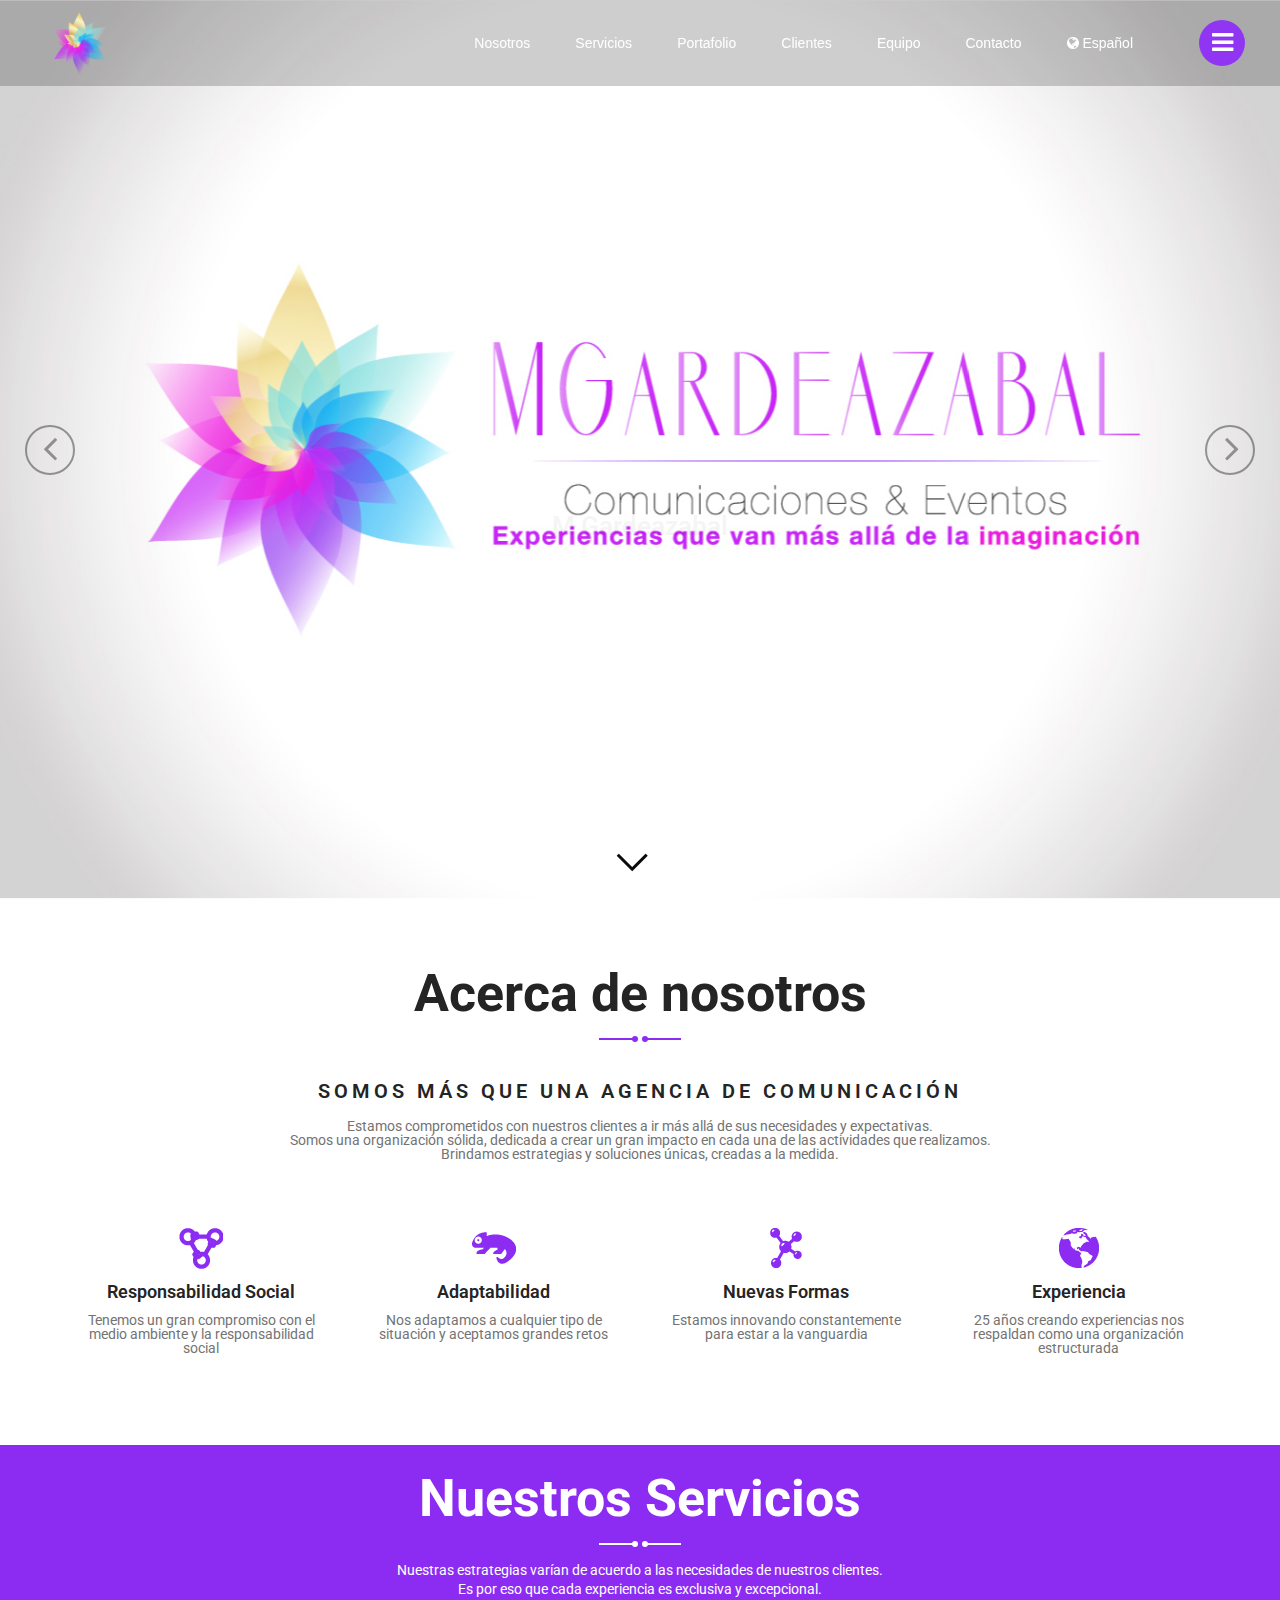
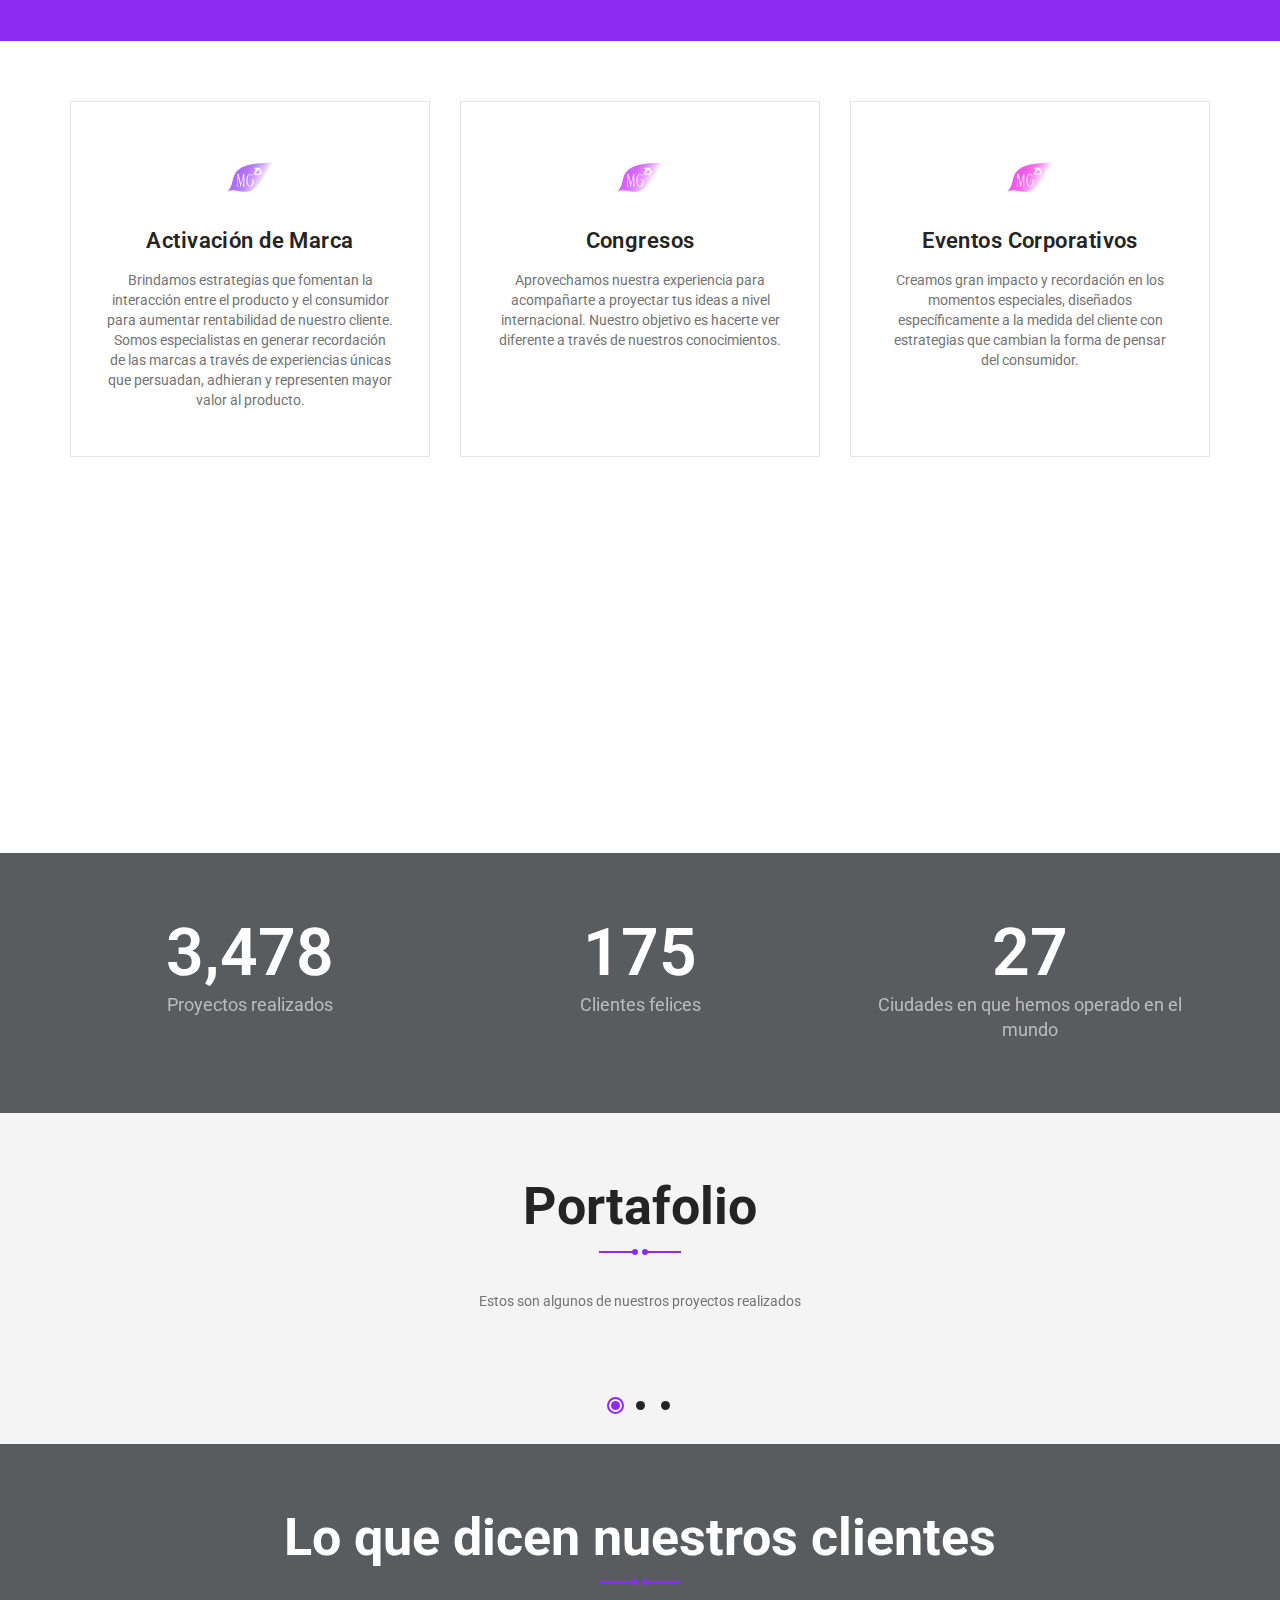
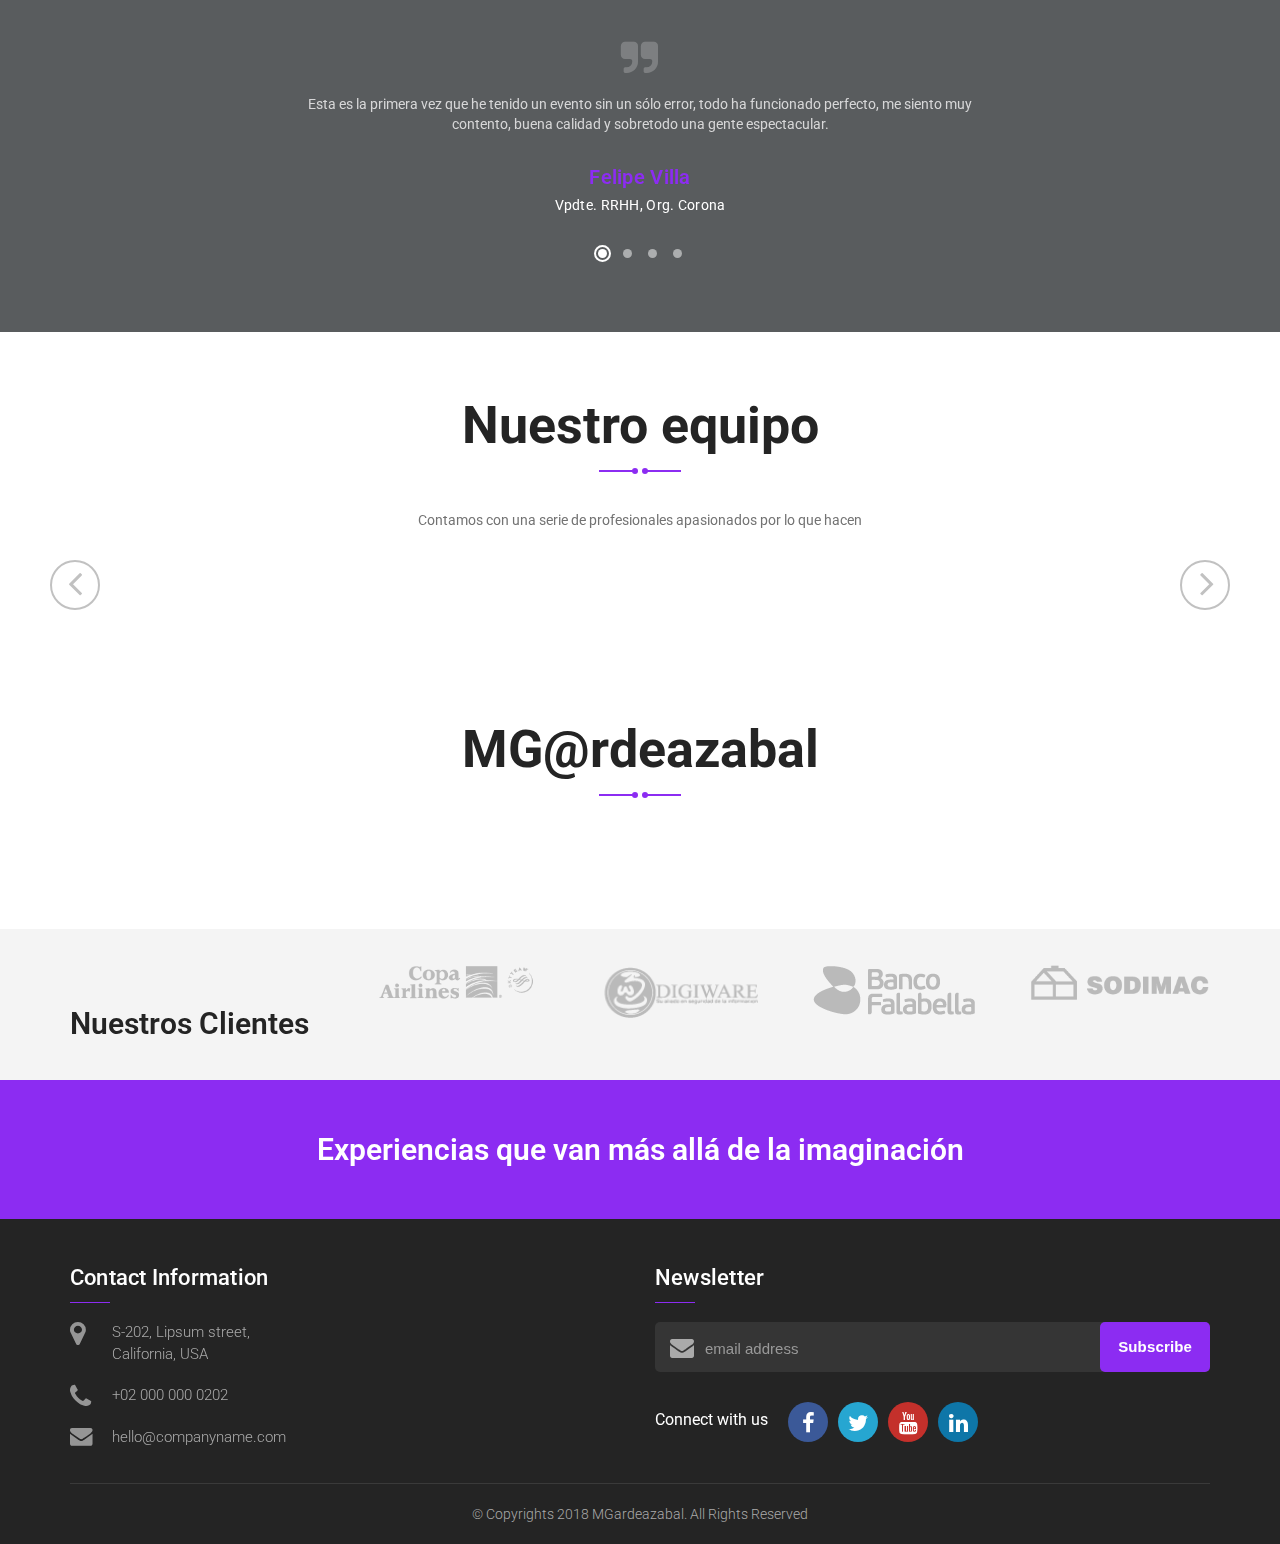
==== commit 73e7b336: "navegacion" ====
--- a/public/en/index.html
+++ b/public/en/index.html
@@ -1,13 +1,13 @@
 <!DOCTYPE html>
 <html lang="en">
 <head>
-	<title>MGardeazabal</title>
-	<meta charset="utf-8">
+  <title>MGardeazabal</title>
+  <meta charset="utf-8">
     <meta http-equiv="X-UA-Compatible" content="IE=edge">
-	<meta name="viewport" content="width=device-width, initial-scale=1.0">
-	<meta name="description" content="">
-	<meta name="author" content="">
-	<link rel="shortcut icon" href="../images/favicon.ico">
+  <meta name="viewport" content="width=device-width, initial-scale=1.0">
+  <meta name="description" content="">
+  <meta name="author" content="">
+  <link rel="shortcut icon" href="../images/favicon.ico">
     <!-- Google Fonts -->
     <link href="https://fonts.googleapis.com/css?family=Oswald:700|Roboto:400,700" rel="stylesheet">
 
@@ -25,7 +25,7 @@
     <link rel="stylesheet" href="../css/style.css">
     <!-- Responsive  CSS -->
     <link rel="stylesheet" href="../css/responsive.css">
-	<!-- HTML5 shim and Respond.js for IE8 support of HTML5 elements and media queries -->
+  <!-- HTML5 shim and Respond.js for IE8 support of HTML5 elements and media queries -->
     <!-- WARNING: Respond.js doesn't work if you view the page via file:// -->
     <!--[if lt IE 9]>
     <script src="https://oss.maxcdn.com/html5shiv/3.7.3/html5shiv.min.js"></script>
@@ -36,94 +36,109 @@
 <div id="wrapper">
     <!--PRELOADER START-->
     <div class="preloader">
-    	<div class="preloader-bounce">
+      <div class="preloader-bounce">
             <div class="pl-child pl-double-bounce1"></div>
             <div class="pl-child pl-double-bounce2"></div>
         </div>
         <h3>M Gardeazabal</h3>
     </div><!--/.preloader-->
-	<!--PRELOADER END-->
-	
-	<!--HEADER START-->
-	<header id="header">
-    	<div class="container-fluid">
-        	<div class="navbar">
-				<div class="logo">
-					<span><a href="index.html" id="logo"><img src="../images/layout/logo.png" alt="Angles"></a></span>
-				</div><!--/.logo-->
-				<div class="navigation-row">
-					<nav id="navigation">
-						<button type="button" class="navbar-toggle" data-toggle="collapse" data-target=".navbar-collapse">
-							<i class="fa fa-bars"></i>
-						</button>
-						<div class="nav-box navbar-collapse collapse">
-							<ul class="navigation-menu nav navbar-nav navbar-right navbars">
-								<li class="active"><a href="index.html">Home</a></li>
-								<li><a href="#">Nosotros</a></li>
-								<li><a href="#">Servicios</a></li>
-                <li><a href="#">Portafolio</a></li>
-                <li><a href="#">Clientes</a></li>
-                <li><a href="#">Equipo</a></li>
-                <li><a href="#">Contacto</a></li>
-								<li><a href="../"><i class="fa fa-globe" aria-hidden="true"></i> Español </a></li>
-							</ul><!--/.navigation-menu-->
-						</div><!--/.nav-box-->
-					</nav><!--/#navigation-->
-					<div id="sidenav" class="hidden-xs">
-						<a href="#" class="side-menu-trigger"><i class="fa fa-bars" aria-hidden="true"></i></a>
-						<div class="sidenav-wrapper">
-							<a href="#" class="close-menu"></a>
-							<ul class="nav">
-								<li class="active"><a href="index.html">Home</a></li>
-                <li><a href="#">Nosotros</a></li>
-                <li><a href="#">Servicios</a></li>
-                <li><a href="#">Portafolio</a></li>
-                <li><a href="#">Clientes</a></li>
-                <li><a href="#">Equipo</a></li>
-                <li><a href="#">Contacto</a></li>
-							</ul>
-							<ul class="social-links">
-								<li class="fb"><a href="#" target="_blank" title="Facebook"><i class="fa fa-facebook"></i></a></li>
-								<li class="tw"><a href="#" target="_blank" title="Twitter"><i class="fa fa-twitter"></i></a></li>
-								<li class="yt"><a href="#" target="_blank" title="Youtube"><i class="fa fa-youtube"></i></a></li>
-								<li class="in"><a href="#" target="_blank" title="Linkedin"><i class="fa fa-linkedin"></i></a></li>
-							</ul>
-						</div><!--/.sidenav-wrapper-->
-					</div><!--/#sidenav-->
-				</div><!--/.navigation-row-->
-			</div><!--/.navbar-->
+  <!--PRELOADER END-->
+  
+  <!--HEADER START-->
+  <header id="header">
+      <div class="container-fluid">
+          <div class="navbar">
+        <div class="logo">
+          <span><a href="index.html" id="logo"><img src="../images/layout/logo.png" alt="Angles"></a></span>
+        </div><!--/.logo-->
+        <div class="navigation-row">
+          <nav id="navigation">
+            <button type="button" class="navbar-toggle" data-toggle="collapse" data-target=".navbar-collapse">
+              <i class="fa fa-bars"></i>
+            </button>
+            <div class="nav-box navbar-collapse collapse">
+              <ul class="navigation-menu nav navbar-nav navbar-right navbars">
+                <!-- <li class="active"><a href="#">Home</a></li> -->
+                <li><a href="#about-section">Nosotros</a></li>
+                <li><a href="#services-header">Servicios</a></li>
+                <li><a href="#work-section">Portafolio</a></li>
+                <li><a href="#testimonials-section">Clientes</a></li>
+                <li><a href="#team-section">Equipo</a></li>
+                <li><a href="#footer">Contacto</a></li>
+                <li><a href="./"><i class="fa fa-globe" aria-hidden="true"></i> Español </a></li>
+              </ul><!--/.navigation-menu-->
+            </div><!--/.nav-box-->
+          </nav><!--/#navigation-->
+          <div id="sidenav" class="hidden-xs">
+            <a href="#" class="side-menu-trigger"><i class="fa fa-bars" aria-hidden="true"></i></a>
+            <div class="sidenav-wrapper">
+              <a href="#" class="close-menu"></a>
+              <ul class="nav">
+                <!-- <li class="active"><a href="#top">Home</a></li> -->
+                <li><a href="#about-section">Nosotros</a></li>
+                <li><a href="#services-header">Servicios</a></li>
+                <li><a href="#work-section">Portafolio</a></li>
+                <li><a href="#testimonials-section">Clientes</a></li>
+                <li><a href="#team-section">Equipo</a></li>
+                <li><a href="#footer">Contacto</a></li>
+              </ul>
+              <ul class="social-links">
+                <li class="fb"><a href="#" target="_blank" title="Facebook"><i class="fa fa-facebook"></i></a></li>
+                <li class="tw"><a href="#" target="_blank" title="Twitter"><i class="fa fa-twitter"></i></a></li>
+                <li class="yt"><a href="#" target="_blank" title="Youtube"><i class="fa fa-youtube"></i></a></li>
+                <li class="in"><a href="#" target="_blank" title="Linkedin"><i class="fa fa-linkedin"></i></a></li>
+              </ul>
+            </div><!--/.sidenav-wrapper-->
+          </div><!--/#sidenav-->
+        </div><!--/.navigation-row-->
+      </div><!--/.navbar-->
         </div><!--/.container-fluid-->
-	</header><!--/#header-->
-	<!--HEADER END-->
+  </header><!--/#header-->
+  <!--HEADER END-->
 	
     <!--BANNER SECTION START-->
     <section class="banner-section bg-dark" id="home">
     	<div class="main-slider owl-carousel">
         	<div class="item">
-            	<div class="slide-img" style="background-image:url(http://via.placeholder.com/1920x1080);"></div>
+            	<div class="slide-img" style="background-image:url('../images/slider/home_1.jpg');"></div>
                 <div class="slider-contentbox">
                 	<div class="slider-content">
                     	<div class="container">
-                            <h2>We Are Angles</h2>
-                            <p>Lorem ipsum dolor sit amet, consectetur adipiscing elit sed do eiusmod</p>
+                            <!-- <h2>We Are Angles</h2> -->
+                            <!-- <p>Lorem ipsum dolor sit amet, consectetur adipiscing elit sed do eiusmod</p> -->
                             <div class="cta-row">
-                                <a href="#" class="btn">Learn More</a>
-                                <a href="#" class="btn btn-white">Contact us</a>
+                                <!-- <a href="#" class="btn">Learn More</a> -->
+                                <!-- <a href="#" class="btn btn-white">Contact us</a> -->
                             </div><!--/.cta-row-->
                         </div><!--/.container-->
                     </div><!--/.slider-content-->
                 </div><!--/.slider-contentbox-->
             </div><!--/.item-->
             <div class="item">
-            	<div class="slide-img" style="background-image:url(http://via.placeholder.com/1920x1080);"></div>
+            	<div class="slide-img" style="background-image:url('../images/slider/home_2.jpg');"></div>
                 <div class="slider-contentbox">
                 	<div class="slider-content">
                     	<div class="container">
-                            <h2>We Are Angles</h2>
-                            <p>Lorem ipsum dolor sit amet, consectetur adipiscing elit sed do eiusmod</p>
+                            <h2>Nuestro objetivo es sorprender</h2>
+                            <p>Innovando en cada paso que damos</p>
                             <div class="cta-row">
-                                <a href="#" class="btn">Learn More</a>
-                                <a href="#" class="btn btn-white">Contact us</a>
+                                <a href="#" class="btn">Servicios</a>
+                                <a href="#" class="btn btn-white">Contáctanos</a>
+                            </div><!--/.cta-row-->
+                        </div><!--/.container-->
+                    </div><!--/.slider-content-->
+                </div><!--/.slider-contentbox-->
+            </div><!--/.item-->
+            <div class="item">
+              <div class="slide-img" style="background-image:url('../images/slider/home_3.jpg');"></div>
+                <div class="slider-contentbox">
+                  <div class="slider-content">
+                      <div class="container">
+                            <h2>Creemos que todo es posible</h2>
+                            <p>Nuestra experiencia en 25 años nos respalda</p>
+                            <div class="cta-row">
+                                <a href="#" class="btn">Servicios</a>
+                                <a href="#" class="btn btn-white">Contáctanos</a>
                             </div><!--/.cta-row-->
                         </div><!--/.container-->
                     </div><!--/.slider-content-->
@@ -136,43 +151,44 @@
 	
     <section id="main">
     	<!--WHO WE ARE START-->
-    	<div id="about-section" class="section">
+    	<div id="about-section" class="section about-section">
         	<div class="container text-center">
             	<div class="row">
             		<div class="col col-md-8 col-md-offset-2 title-col">
-              			<h2 class="section-title">Who We Are<span></span></h2>
-                        <h4>We Are Corporate Web Agency</h4>
-                        <p>Sed ut perspiciatis unde omnis iste natus error sit voluptatem accusantium doloremque laudantium, totam rem aperiam, eaque ipsa quae ab illo inventore veritatis et quasi architecto beatae vitae dicta sunt explicabo.</p>
+              			<h2 class="section-title">Acerca de nosotros<span></span></h2>
+                        <h4>Somos más que una agencia de comunicación</h4>
+                        <p>Estamos comprometidos con nuestros clientes a ir más allá de sus necesidades y expectativas. </p>
+                        <p>Somos una organización sólida, dedicada a crear un gran impacto en cada una de las actividades que realizamos. Brindamos estrategias y soluciones únicas, creadas a la medida.</p>
 					</div><!--/.col-->
 				</div><!--/.row-->
                 <div class="features-section animated-row">
                 	<div class="row">
                     	<div class="col col-sm-6 col-md-3 animate" data-animate="fadeInUp">
                         	<div class="feature-col">
-                            	<i class="fa fa-arrows-alt" aria-hidden="true"></i>
-                            	<h6>Fully Responsive</h6>
-                                <p>It has survived not only five centuries, but also the leap into electronic typesetting</p>
+                            	<i class="icon icon-rs" aria-hidden="true"></i>
+                            	<h6>Responsabilidad Social</h6>
+                                <p>Tenemos un gran compromiso con el medio ambiente y la responsabilidad social</p>
                             </div><!--/.feature-col-->
                         </div><!--/.col-->
                         <div class="col col-sm-6 col-md-3 animate" data-animate="fadeInUp">
                         	<div class="feature-col">
-                            	<i class="fa fa-eye" aria-hidden="true"></i>
-                            	<h6>Retina Ready</h6>
-                                <p>It has survived not only five centuries, but also the leap into electronic typesetting</p>
+                            	<i class="icon icon-adapt" aria-hidden="true"></i>
+                            	<h6>Adaptabilidad</h6>
+                                <p>Nos adaptamos a cualquier tipo de situación y aceptamos grandes retos</p>
                             </div><!--/.feature-col-->
                         </div><!--/.col-->
                         <div class="col col-sm-6 col-md-3 animate" data-animate="fadeInUp">
                         	<div class="feature-col">
-                            	<i class="fa fa-gear" aria-hidden="true"></i>
-                            	<h6>Easy to Customize</h6>
-                                <p>It has survived not only five centuries, but also the leap into electronic typesetting</p>
+                            	<i class="icon icon-formas" aria-hidden="true"></i>
+                            	<h6>Nuevas Formas</h6>
+                                <p>Estamos innovando constantemente para estar a la vanguardia</p>
                             </div><!--/.feature-col-->
                         </div><!--/.col-->
                         <div class="col col-sm-6 col-md-3 animate" data-animate="fadeInUp">
                         	<div class="feature-col">
-                            	<i class="fa fa-code" aria-hidden="true"></i>
-                            	<h6>Clean Code</h6>
-                                <p>It has survived not only five centuries, but also the leap into electronic typesetting</p>
+                            	<i class="icon icon-exp" aria-hidden="true"></i>
+                            	<h6>Experiencia</h6>
+                                <p>25 años creando experiencias nos respaldan como una organización estructurada</p>
                             </div><!--/.feature-col-->
                         </div><!--/.col-->
                     </div><!--/.row-->
@@ -180,97 +196,61 @@
             </div><!--/.container-->
         </div><!--/#about-section-->
 		<!--WHO WE ARE END-->
-		
-        <!--WHY CHOOSE US START-->
-        <div id="why-choose-section" class="section no-padding bg-primary">
-        	<div class="row no-margin">
-            	<div class="col col-md-6 no-padding matchheight">
-                	<div class="why-choose-contentbox animated-row">
-                    	<h2>Why Choose us</h2>
-                        <div class="why-choose-col animate" data-animate="fadeInUp">
-                        	<i class="fa fa-question-circle" aria-hidden="true"></i>
-                            <div class="why-choose-content">
-                            	<h3>24X7 Customer Support</h3>
-                                <p>Lorem ipsum dolor sit amet, consectetur adipiscing elit, sed do eiusmod tempor incididunt.</p>
-                            </div><!--/.why-choose-content-->
-                        </div><!--/.why-choose-col-->
-                        <div class="why-choose-col animate" data-animate="fadeInUp">
-                        	<i class="fa fa-smile-o" aria-hidden="true"></i>
-                            <div class="why-choose-content">
-                            	<h3>12 Years of Experience</h3>
-                                <p>Lorem ipsum dolor sit amet, consectetur adipiscing elit, sed do eiusmod tempor incididunt.</p>
-                            </div><!--/.why-choose-content-->
-                        </div><!--/.why-choose-col-->
-                        <div class="why-choose-col animate" data-animate="fadeInUp">
-                        	<i class="fa fa-youtube" aria-hidden="true"></i>
-                            <div class="why-choose-content">
-                            	<h3>150+ Video Courses</h3>
-                                <p>Lorem ipsum dolor sit amet, consectetur adipiscing elit, sed do eiusmod tempor incididunt.</p>
-                            </div><!--/.why-choose-content-->
-                        </div><!--/.why-choose-col-->
-                    </div><!--/.why-choose-contentbox-->
-                </div><!--/.col-->
-                <div class="col col-md-6 no-padding matchheight">
-                	<div class="video-col">
-                    	<a class="video-popup" href="http://www.youtube.com/watch?v=0O2aH4XLbto" style="background-image:url(http://via.placeholder.com/960x600);"><i class="fa fa-play-circle" aria-hidden="true"></i></a>
-                    </div><!--/.video-col-->
-                </div><!--/.col-->
-            </div><!--/.row-->
-        </div><!--/.why-choose-section-->
-		 <!--WHY CHOOSE US START-->
 		 
 		<!--WHAT WE DO START-->
+        <div id="services-header" class="section no-padding bg-primary">
+          <div class="container text-center ">
+            <div class="col col-md-8 col-md-offset-2 title-col ">
+              <h2 class="section-title">Nuestros Servicios<span></span></h2>
+              <p>Nuestras estrategias varían de acuerdo a las necesidades de nuestros clientes. </p>
+              <p>Es por eso que cada experiencia es exclusiva y excepcional.</p>
+          </div><!--/.col-->
+          </div>
+        </div>
         <div id="services-section" class="section">
-        	<div class="container text-center">
-            	<div class="row">
-            		<div class="col col-md-8 col-md-offset-2 title-col">
-              			<h2 class="section-title">What We Do<span></span></h2>
-                        <p>Sed ut perspiciatis unde omnis iste natus error sit voluptatem accusantium doloremque laudantium, totam rem aperiam.</p>
-					</div><!--/.col-->
-				</div><!--/.row-->
-                <div class="services-list animated-row">
+                <div class="container text-center services-list animated-row">
                 	<div class="row">
                     	<div class="col col-sm-6 col-md-4 animate" data-animate="fadeInUp">
                         	<div class="service-col matchheight">
-                            	<i class="fa fa-television" aria-hidden="true"></i>
-                            	<h3>Web Development</h3>
-                                <p>Lorem ipsum dolor sit amet, consectetur adipiscing elit, sed do eiusmod tempor incididunt ut labore et dolore.</p>
+                            	<i class="icon-mg icon-mg-1" aria-hidden="true"></i>
+                            	<h3>Activación de Marca</h3>
+                                <p>Brindamos estrategias que fomentan la interacción entre el producto y el consumidor para aumentar rentabilidad de nuestro cliente. Somos especialistas en generar recordación de las marcas a través de experiencias únicas que persuadan, adhieran y representen mayor valor al producto.</p>
                             </div><!--/.service-col-->
                         </div><!--/.col-->
                         <div class="col col-sm-6 col-md-4 animate" data-animate="fadeInUp">
                         	<div class="service-col matchheight">
-                            	<i class="fa fa-paint-brush" aria-hidden="true"></i>
-                            	<h3>Web Design</h3>
-                                <p>Lorem ipsum dolor sit amet, consectetur adipiscing elit, sed do eiusmod tempor incididunt ut labore et dolore.</p>
+                            	<i class="icon-mg icon-mg-2" aria-hidden="true"></i>
+                            	<h3>Congresos</h3>
+                                <p>Aprovechamos nuestra experiencia para acompañarte a proyectar tus ideas a nivel internacional. Nuestro objetivo es hacerte ver diferente a través de nuestros conocimientos.</p>
                             </div><!--/.service-col-->
                         </div><!--/.col-->
                         <div class="col col-sm-6 col-md-4 animate" data-animate="fadeInUp">
                         	<div class="service-col matchheight">
-                            	<i class="fa fa-gift" aria-hidden="true"></i>
-                            	<h3>Brand Identity</h3>
-                                <p>Lorem ipsum dolor sit amet, consectetur adipiscing elit, sed do eiusmod tempor incididunt ut labore et dolore.</p>
+                            	<i class="icon-mg icon-mg-3" aria-hidden="true"></i>
+                            	<h3>Eventos Corporativos</h3>
+                                <p>Creamos gran impacto y recordación en los momentos especiales, diseñados específicamente a la medida del cliente con estrategias que cambian la forma de pensar del consumidor.</p>
                             </div><!--/.service-col-->
                         </div><!--/.col-->
                         
                         <div class="col col-sm-6 col-md-4 animate" data-animate="fadeInUp">
                         	<div class="service-col matchheight">
-                            	<i class="fa fa-bullseye" aria-hidden="true"></i>
-                            	<h3>SEO</h3>
-                                <p>Lorem ipsum dolor sit amet, consectetur adipiscing elit, sed do eiusmod tempor incididunt ut labore et dolore.</p>
+                            	<i class="icon-mg icon-mg-4" aria-hidden="true"></i>
+                            	<h3>Marketing Digital</h3>
+                                <p>Generamos estrategias especiales en plataformas comunes que te lleven a ser visto de una manera diferente.</p>
                             </div><!--/.service-col-->
                         </div><!--/.col-->
                         <div class="col col-sm-6 col-md-4 animate" data-animate="fadeInUp">
                         	<div class="service-col matchheight">
-                            	<i class="fa fa-bullhorn" aria-hidden="true"></i>
-                            	<h3>Marketing</h3>
-                                <p>Lorem ipsum dolor sit amet, consectetur adipiscing elit, sed do eiusmod tempor incididunt ut labore et dolore.</p>
+                            	<i class="icon-mg icon-mg-5" aria-hidden="true"></i>
+                            	<h3>Lanzamiento de Producto</h3>
+                                <p>Diseñamos novedosas estrategias que concreten los objetivos.</p>
                             </div><!--/.service-col-->
                         </div><!--/.col-->
                         <div class="col col-sm-6 col-md-4 animate" data-animate="fadeInUp">
                         	<div class="service-col matchheight">
-                            	<i class="fa fa-camera" aria-hidden="true"></i>
-                            	<h3>Photography</h3>
-                                <p>Lorem ipsum dolor sit amet, consectetur adipiscing elit, sed do eiusmod tempor incididunt ut labore et dolore.</p>
+                            	<i class="icon-mg icon-mg-6" aria-hidden="true"></i>
+                            	<h3>PR</h3>
+                                <p>Aprovechamos esta herramienta para fortalecer estrategias del mercado comunicacional encaminado hacia el posicionamiento deseado de la marca.</p>
                             </div><!--/.service-col-->
                         </div><!--/.col-->
                     </div><!--/.row-->
@@ -286,25 +266,25 @@
                 	<div class="col col-sm-4">
                     	<div class="counter-box">
                         	<span class="count-number">
-                            	240
+                            	3,478
                             </span><!--/.count-number-->
-                            Projects Completed
+                            Proyectos realizados
                         </div><!--/.counter-box-->
                     </div><!--/.col-->
                     <div class="col col-sm-4">
                     	<div class="counter-box">
                         	<span class="count-number">
-                            	75
+                            	175
                             </span><!--/.count-number-->
-                            Happy Clients
+                            Clientes felices
                         </div><!--/.counter-box-->
                     </div><!--/.col-->
                     <div class="col col-sm-4">
                     	<div class="counter-box">
                         	<span class="count-number">
-                            	36
+                            	27
                             </span><!--/.count-number-->
-                            Awards Received
+                            Ciudades en que hemos operado en el mundo
                         </div><!--/.counter-box-->
                     </div><!--/.col-->
                 </div><!--/.row-->
@@ -317,8 +297,8 @@
             <div class="container">
             	<div class="row">
                 	<div class="col col-md-8 col-md-offset-2 title-col">
-                    	<h2 class="section-title">Latest Projects<span></span></h2>
-                    	<p>Sed ut perspiciatis unde omnis iste natus error sit voluptatem accusantium doloremque laudantium, totam rem aperiam.</p>
+                    	<h2 class="section-title">Portafolio<span></span></h2>
+                    	<p>Estos son algunos de nuestros proyectos realizados</p>
                 	</div><!--/.col-->
             	</div><!--/.row-->
             </div><!--/.container-->
@@ -461,18 +441,76 @@
                         </div><!--/.project-box-->
                     </div><!--/.item-->
                 </div><!--/.work-slider-->
-                <a href="work.html" class="btn btn-projects">View All Projects</a>
+                <!-- <a href="portafolio.html" class="btn btn-projects">Ver todo</a> -->
             </div><!--/.work-row-->
         </div><!--/#work-section-->
 		<!--LATEST PROJECTS END-->
-		
+		<!--TESTIMONIALS START-->
+        <div id="testimonials-section" class="section bg-dark">
+          <div class="container text-center">
+              <div class="row">
+                <div class="col col-md-8 col-md-offset-2 title-col">
+                    <h2 class="section-title">Lo que dicen nuestros clientes<span></span></h2>
+          </div><!--/.col-->
+        </div><!--/.row-->
+                <div class="testimonials-row text-white">
+                  <div class="testimonials-slider owl-carousel">
+                      <div class="item">
+              <div class="testimonial-box">
+                              <!-- <figure class="client-image img-round">
+                                <img src="http://via.placeholder.com/160x160" alt="">
+                              </figure><!- -/.client-image-->
+                              <span class="quote-icon"><i class="fa fa-quote-right" aria-hidden="true"></i></span>
+                              <p>Esta es la primera vez que he tenido un evento sin un sólo error, todo ha funcionado perfecto, me siento muy contento, buena calidad y sobretodo una gente espectacular.</p>
+                              <h4>Felipe Villa</h4>
+                              <span class="client-designation">Vpdte. RRHH, Org. Corona</span>
+                          </div><!--/.testimonial-box-->
+                        </div><!--/.item-->
+                        <div class="item">
+              <div class="testimonial-box">
+                              <!-- <figure class="client-image img-round">
+                                <img src="http://via.placeholder.com/160x160" alt=""> 
+                              </figure><!- -/.client-image- -->
+                              <span class="quote-icon"><i class="fa fa-quote-right" aria-hidden="true"></i></span>
+                              <p>Para toda la gente de MGardeazabal muchas, muchas gracias; voy a decir lo que escuché: éste fue por lejos el mejor evento en la historia de Tata Consultancy Services.</p>
+                              <h4>Martín Karich</h4>
+                              <span class="client-designation">CIO Marketing, TCS Colombia </span>
+                          </div><!--/.testimonial-box-->
+                        </div><!--/.item-->
+                        <div class="item">
+                          <div class="testimonial-box">
+                              <!-- <figure class="client-image img-round">
+                                <img src="http://via.placeholder.com/160x160" alt="">
+                              </figure><!- -/.client-image- - -->
+                              <span class="quote-icon"><i class="fa fa-quote-right" aria-hidden="true"></i></span>
+                              <p>Una ejecución sin fallas, estamos muy satisfechos con MGardeazabal y esperamos hacer muchos más eventos juntos.</p>
+                              <h4>Martín Vélez</h4>
+                              <span class="client-designation">Director de Marketing, Saint - Gobain</span>
+                          </div><!--/.testimonial-box-->
+                        </div><!--/.item-->
+                        <div class="item">
+                          <div class="testimonial-box">
+                              <!-- <figure class="client-image img-round">
+                                <img src="http://via.placeholder.com/160x160" alt="">
+                              </figure><!- -/.client-image- - -->
+                              <span class="quote-icon"><i class="fa fa-quote-right" aria-hidden="true"></i></span>
+                              <p>Me sentí muy acompañada, sentí definitivamente la organización, la disciplina, creo que es una compañía que realmente respalda las ideas y las actividades que tenemos nosotros como clientes.</p>
+                              <h4>Paula Ramos</h4>
+                              <span class="client-designation">Gerente de comunicaciones, Copa Airlines</span>
+                          </div><!--/.testimonial-box-->
+                        </div><!--/.item-->
+                    </div><!--/.testimonials-slider-->
+                </div><!--/.testimonials-row-->
+            </div><!--/.container-->
+        </div><!--/#testimonials-section-->
+    <!--TESTIMONIALS END-->
         <!--MEET OUR TEAM START-->
         <div id="team-section" class="section">
         	<div class="container text-center">
             	<div class="row">
             		<div class="col col-md-8 col-md-offset-2 title-col">
-              			<h2 class="section-title">Meet Our Team<span></span></h2>
-                        <p>Sed ut perspiciatis unde omnis iste natus error sit voluptatem accusantium doloremque laudantium, totam rem aperiam.</p>
+              			<h2 class="section-title">Nuestro equipo<span></span></h2>
+                        <p>Contamos con una serie de profesionales apasionados por lo que hacen</p>
 					</div><!--/.col-->
 				</div><!--/.row-->
                 <div class="team-row text-white">
@@ -483,16 +521,10 @@
                                 <div class="team-overlay">
                                 	<div class="team-details">
                                     	<div class="team-header">
-											<h4>Betty Rawlings</h4>
-                                        	<span class="designation">Creative Head</span><!--/.designation-->
+											<h4>Margarita Gardeazabal</h4>
+                                        	<span class="designation">Fundadora</span><!--/.designation-->
 										</div><!--/.team-header-->
-                                        <p>Sed ut perspiciatis unde omnis iste natus error sit voluptatem accusantium doloremque laudantium, totam rem aperiam.</p>
-                                        <ul class="team-social-links">
-                                            <li><a href="#" target="_blank" title="Facebook"><i class="fa fa-facebook"></i></a></li>
-                                            <li><a href="#" target="_blank" title="Twitter"><i class="fa fa-twitter"></i></a></li>
-                                            <li><a href="#" target="_blank" title="Youtube"><i class="fa fa-youtube"></i></a></li>
-                                            <li><a href="#" target="_blank" title="Linkedin"><i class="fa fa-linkedin"></i></a></li>
-                                        </ul><!--/.social-links-->
+                                      
                                     </div><!--/.team-details-->
                                 </div><!--/.team-overlay-->
                             </div><!--/.team-box-->
@@ -503,18 +535,10 @@
                                 <div class="team-overlay">
                                 	<div class="team-details">
 										<div class="team-header">
-                                    		<h4>Andy Finch</h4>
-                                        	<span class="designation">Creative Head</span><!--/.designation-->
+                                    		<h4>Andrea Martínez</h4>
+                                        	<span class="designation">Gerente</span><!--/.designation-->
 										</div><!--/.team-header-->
-                                        <div class="overlay-content">
-											<p>Sed ut perspiciatis unde omnis iste natus error sit voluptatem accusantium doloremque laudantium, totam rem aperiam.</p>
-                                        	<ul class="team-social-links">
-                                            <li><a href="#" target="_blank" title="Facebook"><i class="fa fa-facebook"></i></a></li>
-                                            <li><a href="#" target="_blank" title="Twitter"><i class="fa fa-twitter"></i></a></li>
-                                            <li><a href="#" target="_blank" title="Youtube"><i class="fa fa-youtube"></i></a></li>
-                                            <li><a href="#" target="_blank" title="Linkedin"><i class="fa fa-linkedin"></i></a></li>
-                                        </ul><!--/.social-links-->
-										</div><!--/.overlay-content-->
+                                        <div class="overlay-content"></div><!--/.overlay-content-->
                                     </div><!--/.team-details-->
                                 </div><!--/.team-overlay-->
                             </div><!--/.team-box-->
@@ -525,18 +549,10 @@
                                 <div class="team-overlay">
                                 	<div class="team-details">
 										<div class="team-header">
-											<h4>Glenn Mexwell</h4>
-											<span class="designation">Creative Head</span><!--/.designation-->
+											<h4>Melba Bossa</h4>
+											<span class="designation">Asistente administrativa</span><!--/.designation-->
 										</div><!--/.team-header-->
-                                       <div class="overlay-content">
-									   		<p>Sed ut perspiciatis unde omnis iste natus error sit voluptatem accusantium doloremque laudantium, totam rem aperiam.</p>
-                                        	<ul class="team-social-links">
-                                            <li><a href="#" target="_blank" title="Facebook"><i class="fa fa-facebook"></i></a></li>
-                                            <li><a href="#" target="_blank" title="Twitter"><i class="fa fa-twitter"></i></a></li>
-                                            <li><a href="#" target="_blank" title="Youtube"><i class="fa fa-youtube"></i></a></li>
-                                            <li><a href="#" target="_blank" title="Linkedin"><i class="fa fa-linkedin"></i></a></li>
-                                        </ul><!--/.social-links-->
-										</div><!--/.overlay-content-->
+                                       <div class="overlay-content"></div><!--/.overlay-content-->
                                     </div><!--/.team-details-->
                                 </div><!--/.team-overlay-->
                             </div><!--/.team-box-->
@@ -547,16 +563,9 @@
                                 <div class="team-overlay">
                                 	<div class="team-details">
                                     	<div class="team-header">
-											<h4>Betty Rawlings</h4>
-                                        	<span class="designation">Creative Head</span><!--/.designation-->
+											<h4>Natalisse Martín</h4>
+                                        	<span class="designation">Ejecutiva de cuenta</span><!--/.designation-->
 										</div><!--/.team-header-->
-                                        <p>Sed ut perspiciatis unde omnis iste natus error sit voluptatem accusantium doloremque laudantium, totam rem aperiam.</p>
-                                        <ul class="team-social-links">
-                                            <li><a href="#" target="_blank" title="Facebook"><i class="fa fa-facebook"></i></a></li>
-                                            <li><a href="#" target="_blank" title="Twitter"><i class="fa fa-twitter"></i></a></li>
-                                            <li><a href="#" target="_blank" title="Youtube"><i class="fa fa-youtube"></i></a></li>
-                                            <li><a href="#" target="_blank" title="Linkedin"><i class="fa fa-linkedin"></i></a></li>
-                                        </ul><!--/.social-links-->
                                     </div><!--/.team-details-->
                                 </div><!--/.team-overlay-->
                             </div><!--/.team-box-->
@@ -567,18 +576,10 @@
                                 <div class="team-overlay">
                                 	<div class="team-details">
 										<div class="team-header">
-                                    		<h4>Andy Finch</h4>
-                                        	<span class="designation">Creative Head</span><!--/.designation-->
+                                    		<h4>Viviana Velásquez</h4>
+                                        	<span class="designation">Ejecutiva de cuenta</span><!--/.designation-->
 										</div><!--/.team-header-->
-                                        <div class="overlay-content">
-											<p>Sed ut perspiciatis unde omnis iste natus error sit voluptatem accusantium doloremque laudantium, totam rem aperiam.</p>
-                                        	<ul class="team-social-links">
-                                            <li><a href="#" target="_blank" title="Facebook"><i class="fa fa-facebook"></i></a></li>
-                                            <li><a href="#" target="_blank" title="Twitter"><i class="fa fa-twitter"></i></a></li>
-                                            <li><a href="#" target="_blank" title="Youtube"><i class="fa fa-youtube"></i></a></li>
-                                            <li><a href="#" target="_blank" title="Linkedin"><i class="fa fa-linkedin"></i></a></li>
-                                        </ul><!--/.social-links-->
-										</div><!--/.overlay-content-->
+                                        <div class="overlay-content"></div><!--/.overlay-content-->
                                     </div><!--/.team-details-->
                                 </div><!--/.team-overlay-->
                             </div><!--/.team-box-->
@@ -589,16 +590,9 @@
                                 <div class="team-overlay">
                                 	<div class="team-details">
                                     	<div class="team-header">
-											<h4>Betty Rawlings</h4>
-                                        	<span class="designation">Creative Head</span><!--/.designation-->
+											<h4>Valieria Escobar</h4>
+                                        	<span class="designation">Diseñadora</span><!--/.designation-->
 										</div><!--/.team-header-->
-                                        <p>Sed ut perspiciatis unde omnis iste natus error sit voluptatem accusantium doloremque laudantium, totam rem aperiam.</p>
-                                        <ul class="team-social-links">
-                                            <li><a href="#" target="_blank" title="Facebook"><i class="fa fa-facebook"></i></a></li>
-                                            <li><a href="#" target="_blank" title="Twitter"><i class="fa fa-twitter"></i></a></li>
-                                            <li><a href="#" target="_blank" title="Youtube"><i class="fa fa-youtube"></i></a></li>
-                                            <li><a href="#" target="_blank" title="Linkedin"><i class="fa fa-linkedin"></i></a></li>
-                                        </ul><!--/.social-links-->
                                     </div><!--/.team-details-->
                                 </div><!--/.team-overlay-->
                             </div><!--/.team-box-->
@@ -608,147 +602,36 @@
             </div><!--/.container-->
         </div><!--/#team-section-->
 		<!--MEET OUR TEAM END-->
-		
-		<!--TESTIMONIALS START-->
-        <div id="testimonials-section" class="section bg-dark">
-        	<div class="container text-center">
-            	<div class="row">
-            		<div class="col col-md-8 col-md-offset-2 title-col">
-              			<h2 class="section-title">What Our Clients Say<span></span></h2>
-					</div><!--/.col-->
-				</div><!--/.row-->
-                <div class="testimonials-row text-white">
-                	<div class="testimonials-slider owl-carousel">
-                    	<div class="item">
-							<div class="testimonial-box">
-                            	<figure class="client-image img-round">
-                       	    		<img src="http://via.placeholder.com/160x160" alt="">
-                            	</figure><!--/.client-image-->
-                            	<span class="quote-icon"><i class="fa fa-quote-right" aria-hidden="true"></i></span>
-                            	<p>There are many variations of passages of Lorem Ipsum available, but the majority have suffered alteration in some form, by injected humour.</p>
-	                            <h4>Patsy Thompson</h4>
-    	                        <span class="client-designation">CEO, Lipsum</span>
-                        	</div><!--/.testimonial-box-->
-                        </div><!--/.item-->
-                        <div class="item">
-							<div class="testimonial-box">
-                            	<figure class="client-image img-round">
-                       	    		<img src="http://via.placeholder.com/160x160" alt=""> 
-                            	</figure><!--/.client-image-->
-                            	<span class="quote-icon"><i class="fa fa-quote-right" aria-hidden="true"></i></span>
-                            	<p>There are many variations of passages of Lorem Ipsum available, but the majority have suffered alteration in some form, by injected humour.</p>
-	                            <h4>Patsy Thompson</h4>
-    	                        <span class="client-designation">CEO, Lipsum</span>
-                        	</div><!--/.testimonial-box-->
-                        </div><!--/.item-->
-                        <div class="item">
-							<div class="testimonial-box">
-                            	<figure class="client-image img-round">
-                       	    		<img src="http://via.placeholder.com/160x160" alt="">
-                            	</figure><!--/.client-image-->
-                            	<span class="quote-icon"><i class="fa fa-quote-right" aria-hidden="true"></i></span>
-                            	<p>There are many variations of passages of Lorem Ipsum available, but the majority have suffered alteration in some form, by injected humour.</p>
-	                            <h4>Patsy Thompson</h4>
-    	                        <span class="client-designation">CEO, Lipsum</span>
-                        	</div><!--/.testimonial-box-->
-                        </div><!--/.item-->
-                    </div><!--/.testimonials-slider-->
-                </div><!--/.testimonials-row-->
-            </div><!--/.container-->
-        </div><!--/#testimonials-section-->
-		<!--TESTIMONIALS END-->
-		
-		<!--LATEST BLOG START-->
-        <div id="blog-section" class="section">
-        	<div class="container text-center">
-            	<div class="row">
-            		<div class="col col-md-8 col-md-offset-2 title-col">
-              			<h2 class="section-title">Latest Blog Posts<span></span></h2>
-                        <p>Sed ut perspiciatis unde omnis iste natus error sit voluptatem accusantium doloremque laudantium, totam rem aperiam.</p>
-					</div><!--/.col-->
-				</div><!--/.row-->
-                <div class="blog-posts animated-row">
-                	<div class="row">
-						<div class="col col-md-4 animate" data-animate="fadeInUp">
-                        	<div class="blog-box">
-                            	<div class="blog-img-box">
-                                	<figure><a href="#"><img src="http://via.placeholder.com/370x260" alt=""></a></figure>
-                                    <span class="blog-category">Business</span><!--/.blog-category-->
-                                </div><!--/.blog-img-box-->
-                                <div class="blog-info">
-                                	<div class="blog-details">
-                                        <span class="posted-date hr-primary">Mar 20, 2017</span><!--/.posted-date-->
-                                        <h3 class="post-title"><a href="#">Presentation in Office</a></h3>
-                                        <p>The standard chunk of Lorem Ipsum used since the 1500s is reproduced below for those interested.</p>
-                                	</div><!--/.blog-details-->
-                                	<div class="blog-bottom-row">
-                                        <span class="posted-by"><i class="fa fa-user" aria-hidden="true"></i> By <a href="#">Glenn Mexwell</a></span><!--/.posted-by-->
-                                        <span class="comments"><i class="fa fa-comments-o" aria-hidden="true"></i> 08</span><!--/.comments-->
-                                    </div><!--/.blog-bottom-row-->
-                               	</div><!--/.blog-info-->
-                            </div><!--/.blog-box-->
-                        </div><!--/.col-->
-                        <div class="col col-md-4 animate" data-animate="fadeInUp">
-                        	<div class="blog-box">
-                            	<div class="blog-img-box">
-                                	<figure><a href="#"><img src="http://via.placeholder.com/370x260" alt=""></a></figure>
-                                    <span class="blog-category">Business</span><!--/.blog-category-->
-                                </div><!--/.blog-img-box-->
-                                <div class="blog-info">
-                                	<div class="blog-details">
-                                        <span class="posted-date hr-primary">Mar 20, 2017</span><!--/.posted-date-->
-                                        <h3 class="post-title"><a href="#">Presentation in Office</a></h3>
-                                        <p>The standard chunk of Lorem Ipsum used since the 1500s is reproduced below for those interested.</p>
-                                	</div><!--/.blog-details-->
-                                	<div class="blog-bottom-row">
-                                        <span class="posted-by"><i class="fa fa-user" aria-hidden="true"></i> By <a href="#">Glenn Mexwell</a></span><!--/.posted-by-->
-                                        <span class="comments"><i class="fa fa-comments-o" aria-hidden="true"></i> 08</span><!--/.comments-->
-                                    </div><!--/.blog-bottom-row-->
-                               	</div><!--/.blog-info-->
-                            </div><!--/.blog-box-->
-                        </div><!--/.col-->
-                        <div class="col col-md-4 animate" data-animate="fadeInUp">
-                        	<div class="blog-box">
-                            	<div class="blog-img-box">
-                                	<figure><a href="#"><img src="http://via.placeholder.com/370x260" alt=""></a></figure>
-                                    <span class="blog-category">Business</span><!--/.blog-category-->
-                                </div><!--/.blog-img-box-->
-                                <div class="blog-info">
-                                	<div class="blog-details">
-                                        <span class="posted-date hr-primary">Mar 20, 2017</span><!--/.posted-date-->
-                                        <h3 class="post-title"><a href="#">Presentation in Office</a></h3>
-                                        <p>The standard chunk of Lorem Ipsum used since the 1500s is reproduced below for those interested.</p>
-                                	</div><!--/.blog-details-->
-                                	<div class="blog-bottom-row">
-                                        <span class="posted-by"><i class="fa fa-user" aria-hidden="true"></i> By <a href="#">Glenn Mexwell</a></span><!--/.posted-by-->
-                                        <span class="comments"><i class="fa fa-comments-o" aria-hidden="true"></i> 08</span><!--/.comments-->
-                                    </div><!--/.blog-bottom-row-->
-                               	</div><!--/.blog-info-->
-                            </div><!--/.blog-box-->
-                        </div><!--/.col-->
-                    </div><!--/.row-->
-                    <a href="blog.html" class="btn">View All</a>
-                </div><!--/.blog-posts-->
-            </div><!--/.container-->
-        </div><!--/#blog-section-->
-		<!--LATEST BLOG END-->
+
+		 <!--MEET OUR TEAM START-->
+        <div id="instagram-feed" class="section">
+            <div class="container text-center">
+                <div class="row">
+                    <div class="col col-md-8 col-md-offset-2 title-col">
+                        <h2 class="section-title">MG@rdeazabal<span></span></h2>
+                    </div>
+                </div>
+                <div class="row">
+                    <div id="instafeed"></div>
+                </div>
+            </div>
+        </div>
 		
 		<!--OUR PARTNERS START-->
         <div id="partners-section" class="section bg-grey">
         	<div class="container">
             	<div class="row">
                 	<div class="col col-sm-3 mt-40">
-                    	<h3>Our Partners</h3>
+                    	<h3>Nuestros Clientes</h3>
                     </div><!--/.col-->
                     <div class="col col-sm-9">
                     	<div class="partners-slider owl-carousel">
-                        	<figure><img src="../images/partner-01.png" alt=""></figure>
-                            <figure><img src="../images/partner-02.png" alt=""></figure>
-                            <figure><img src="../images/partner-03.png" alt=""></figure>
-                            <figure><img src="../images/partner-04.png" alt=""></figure>
-                            <figure><img src="../images/partner-02.png" alt=""></figure>
-                            <figure><img src="../images/partner-03.png" alt=""></figure>
-                            <figure><img src="../images/partner-04.png" alt=""></figure>
+                        	<figure><img src="../images/clientes/copa.png" alt=""></figure>
+                            <figure><img src="../images/clientes/digiware.png" alt=""></figure>
+                            <figure><img src="../images/clientes/falabella.png" alt=""></figure>
+                            <figure><img src="../images/clientes/sodimac.png" alt=""></figure>
+                            <figure><img src="../images/clientes/tata.png" alt=""></figure>
+                            <figure><img src="../images/clientes/wingo.png" alt=""></figure>
                         </div><!--/.partner-slider-->
                     </div><!--/.col-->
                 </div><!--/.row-->
@@ -756,154 +639,25 @@
 		</div><!--/#partners-section-->
 		<!--OUR PARTNERS END-->
 		
-		<!--OUR PRICING START-->
-        <div class="pricing-section section">
-        	<div class="container text-center">
-            	<div class="row">
-            		<div class="col col-md-8 col-md-offset-2 title-col">
-              			<h2 class="section-title">Our Pricing<span></span></h2>
-                        <p>Sed ut perspiciatis unde omnis iste natus error sit voluptatem accusantium doloremque laudantium, totam rem aperiam.</p>
-					</div><!--/.col-->
-				</div>
-            	<div class="pricing-row animated-row">
-                	<div class="row">
-                    	<div class="col-md-4 animate" data-animate="fadeInUp">
-                        	<div class="pricing-box">
-                            	<div class="pricing-header">
-                                	<h3>Starter</h3>
-                                    <div class="plan-price">
-                                    	$19<sub>/Mo</sub>
-                                    </div><!--/.plan-price-->
-                                </div><!--/.pricing-header-->
-                                <div class="plan-features-list">
-                                	<ul>
-                                    	<li>One User</li>
-                                        <li>27 Support</li>
-                                        <li>Email Support</li>
-                                        <li>Free Upgrades</li>
-                                    </ul>
-                                </div><!--/.plan-features-list-->
-                                <div class="pricing-footer">
-                                	<a href="#" class="btn btn-outline">Get Plan</a>
-                                </div><!--/.pricing-footer-->
-                            </div><!--/.pricing-box-->
-                        </div>
-                        <div class="col-md-4 animate" data-animate="fadeInUp">
-                        	<div class="pricing-box popular-plan">
-                            	<div class="pricing-header">
-                                	<span class="popular-tag">Popular</span>
-                                	<h3>Growth</h3>
-                                    <div class="plan-price">
-                                    	$39<sub>/Mo</sub>
-                                    </div><!--/.plan-price-->
-                                </div><!--/.pricing-header-->
-                                <div class="plan-features-list">
-                                	<ul>
-                                    	<li>One User</li>
-                                        <li>27 Support</li>
-                                        <li>Email Support</li>
-                                        <li>Free Upgrades</li>
-                                    </ul>
-                                </div><!--/.plan-features-list-->
-                                <div class="pricing-footer">
-                                	<a href="#" class="btn btn-outline">Get Plan</a>
-                                </div><!--/.pricing-footer-->
-                            </div><!--/.pricing-box-->
-                        </div>
-                        <div class="col-md-4 animate" data-animate="fadeInUp">
-                        	<div class="pricing-box">
-                            	<div class="pricing-header">
-                                	<h3>Premium</h3>
-                                    <div class="plan-price">
-                                    	$79<sub>/Mo</sub>
-                                    </div><!--/.plan-price-->
-                                </div><!--/.pricing-header-->
-                                <div class="plan-features-list">
-                                	<ul>
-                                    	<li>One User</li>
-                                        <li>27 Support</li>
-                                        <li>Email Support</li>
-                                        <li>Free Upgrades</li>
-                                    </ul>
-                                </div><!--/.plan-features-list-->
-                                <div class="pricing-footer">
-                                	<a href="#" class="btn btn-outline">Get Plan</a>
-                                </div><!--/.pricing-footer-->
-                            </div><!--/.pricing-box-->
-                        </div>
-                    </div><!--/.row-->
-                </div><!--/.pricing-row-->
-            </div><!--/.container-->
-        </div><!--/#pricing-section-->
-		<!--OUR PRICING START-->
 		
-		<!--CONTACT START-->
-       	<div id="contact-section" class="section bg-grey no-padding">
-        	<div class="row contact-row">
-            	<div class="col col-md-6">
-                	<div class="contact-map">
-						<div class="map-marker" data-lat="23.0201818" data-lng="72.4396585"></div><!--/.map-marker-->
-					</div><!--/.contact-map-->
-                </div><!--/.col-->
-                <div class="col col-md-6">
-                	<div class="contact-box">
-                    	<h2>Get In Touch</h2>
-                        <form action="#">
-                        	<div class="row">
-                            	<div class="col col-sm-6">
-                                	<div class="form-group">
-                                    	<input class="form-control" placeholder="Your Name" name="name" id="name" required type="text">
-                                    </div><!--/.form-group-->
-                                </div><!--/.col-->
-                                <div class="col col-sm-6">
-                                	<div class="form-group">
-                                    	<input class="form-control" placeholder="Your Email" name="email" id="email" required type="email">
-                                    </div><!--/.form-group-->
-                                </div><!--/.col-->
-                            </div><!--/.row-->
-                            <div class="row">
-                                <div class="col col-xs-12">
-                                	<div class="form-group">
-                                    	<input class="form-control" placeholder="Subject" name="subject" id="subject" required type="text">
-                                    </div><!--/.form-group-->
-                                </div><!--/.col-->
-                            </div><!--/.row-->
-                            <div class="row">
-                                <div class="col col-xs-12">
-                                	<div class="form-group">
-                                    	<textarea id="textarea" class="form-control" required placeholder="Write Your Message..." name="message"></textarea>
-                                    </div><!--/.form-group-->
-                                </div><!--/.col-->
-                            </div><!--/.row-->
-                            <button type="submit" class="btn" id="btn-submit">Send Request</button>
-                        </form>
-                    </div><!--/.contact-box-->
-                </div><!--/.col-->
-            </div><!--/.row-->
-        </div><!--/#contact-section-->
-		<!--CONTACT END-->
-    </section><!--/#main -->
 	
     <!--FOOTER START-->
     <footer id="footer">
     	<div class="quick-contact bg-primary">
         	<div class="container">
                 <div class="row">
-                    <div class="col-sm-8">
-                        <h3>Do you want to make a new project?</h3>
-                    </div>
-                    <div class="col-sm-4 text-right">
-                        <a class="btn btn-outline btn-outline-white" href="contact-01.html">Contact Us</a>
+                    <div class="col-sm-12 text-center">
+                        <h3>Experiencias que van más allá de la imaginación</h3>
                     </div>
                 </div>	
             </div><!--/.container-->
         </div><!--/.quick-contact-->
     	<div class="container">
         	<div class="row footer-cols">
-            	<div class="col col-sm-6 col-md-4">
-                	<div class="widget">
-                    	<h4 class="hr-primary">Navigation</h4>
-                        <div class="row">
+            	<!-- <div class="col col-sm-6 col-md-4"> -->
+                	<!-- <div class="widget"> -->
+                    	<!-- <h4 class="hr-primary">Navigation</h4> -->
+                        <!-- <div class="row">
                         	<div class="col col-sm-6 col-md-6">
                             	<ul class="nav-list">
                                 	<li><a href="#">Home</a></li>
@@ -912,20 +666,20 @@
                                     <li><a href="#">Work</a></li>
                                     <li><a href="#">Team</a></li>
                                     <li><a href="#">Blog</a></li>
-                                </ul><!--/.nav-list-->
-                            </div><!--/.col-->
-                            <div class="col col-sm-6 col-md-6">
+                                </ul> --><!--/.nav-list-->
+                            <!-- </div> --><!--/.col-->
+                            <!-- <div class="col col-sm-6 col-md-6">
                             	<ul class="nav-list">
                                 	<li><a href="#">Legal</a></li>
                                     <li><a href="#">Privacy policy</a></li>
                                     <li><a href="#">Terms</a></li>
-                                    <li><a href="#">Contact</a></li>
-                                </ul><!--/.nav-list-->
-                            </div><!--/.col-->
-                        </div><!--/.row-->
-                    </div><!--/.widget-->
-                </div><!--/.col-->
-                <div class="col col-sm-6 col-md-4">
+                                    <li><a href="#">Contact</a></li> -->
+                                <!-- </ul> --><!--/.nav-list-->
+                            <!-- </div> --><!--/.col-->
+                        <!-- </div> --><!--/.row-->
+                    <!-- </div> --><!--/.widget-->
+                <!-- </div> --><!--/.col-->
+                <div class="col col-sm-6">
                 	<div class="widget">
                     	<h4 class="hr-primary">Contact Information</h4>
                         <div class="address-col getintouch">
@@ -942,7 +696,7 @@
                         </div><!--/.getintouch-->
                     </div><!--/.widget-->
                 </div><!--/.col-->
-                <div class="col col-sm-6 col-md-4">
+                <div class="col col-sm-6">
                 	<div class="widget">
                     	<h4 class="hr-primary">Newsletter</h4>
                         <div class="footer-newsletter">
@@ -967,7 +721,7 @@
                 </div><!--/.col-->
             </div><!--/.row-->
             <div class="copyright">
-            	&copy; Copyrights 2017 Angles. All Rights Reserved
+            	&copy; Copyrights 2018 MGardeazabal. All Rights Reserved
             </div><!--/.copyright-->
         </div><!--/.container-->
     </footer><!--#/footer-->
@@ -980,6 +734,7 @@
 <!-- Latest Bootstrap -->
 <script src="../js/modernizr.min.js"></script>
 <!-- modernizer JS -->
+<script src="../js/instafeed.min.js"></script>
 <script src="../js/owl.carousel.min.js"></script>
 <!-- owl-carousel min js  -->
 <script src="../js/jquery.matchHeight-min.js"></script>
--- a/public/css/style.css
+++ b/public/css/style.css
@@ -914,7 +914,7 @@
 	right: 0;
 	top: 0;
 	height: 100%;
-	background: rgba(0,0,0,0.70);
+	/*background: rgba(0,0,0,0.70);*/
 	text-align: center;
 	color: #fff;
 	display: table;
@@ -932,12 +932,15 @@
 .slider-content h2, 
 .slider-content h3 {
 	color: inherit;
-	font-size: 100px;
+	font-size: 40px;
+	text-transform: uppercase;
+	text-shadow:0px 0px 5px rgba(0,0,0,0.4);
+	-webkit-text-shadow:0px 0px 5px rgba(0,0,0,0.4);
 }
 .slider-content h1, 
 .slider-content h2 {
 	line-height: 1.2;
-	margin-bottom: 30px;
+	margin-bottom: 10px;
 	-webkit-transform: translateY(40px);
 	transform: translateY(40px);
 	-webkit-transition-delay: 0.7s;
@@ -952,6 +955,8 @@
 	-webkit-transition-delay: 1.1s;
 	transition-delay: 1.1s;
 	opacity: 0;
+	text-shadow:0px 0px 5px rgba(0,0,0,0.4);
+	-webkit-text-shadow:0px 0px 5px rgba(0,0,0,0.4);
 }
 .slider-content .cta-row {
 	-webkit-transform: translateY(40px);
@@ -1008,9 +1013,9 @@
 	right: 25px;
 }
 .main-slider .owl-nav > div {
-	color: #fff;
-	border-color: #fff;
-	color: #fff;
+	color: #000;
+	border-color: #000;
+	color: #000;
 }
 .owl-nav > div:hover {
 	opacity: 1;
@@ -1047,7 +1052,7 @@
 	width: 22px;
 	height: 22px;
 	border-style: solid;
-	border-color: #fff;
+	border-color: #000;
 	border-width: 0 3px 3px 0;
 	-webkit-transform: rotate(45deg);
 	transform: rotate(45deg);
@@ -1485,7 +1490,7 @@
 	transform: translateY(60px);
 	color: #bbb;
 }
-.team-box:hover .team-overlay {
+/*.team-box:hover .team-overlay {
 	top: 0;
 	height: 100%;
 }
@@ -1494,8 +1499,8 @@
 	transform: translateY(0);
 	background: none;
 	padding: 0;
-}
-.team-box:hover .team-overlay p {
+}*/
+/*.team-box:hover .team-overlay p {
 	opacity: 1;
 	-webkit-transform: translateY(0);
 	transform: translateY(0);
@@ -1520,7 +1525,7 @@
 	left: 30px;
 	right: 30px;
 	margin: 0 auto;
-}
+}*/
 .team-header h4 {
 	font-size: 20px;
 	margin: 0;
@@ -1592,6 +1597,7 @@
 	width: 100%;
 }
 .quote-icon {
+	color:white;
 	font-size: 40px;
 	display: block;
 	opacity: 0.22;
@@ -3413,7 +3419,7 @@
 }
 .btn.btn-white {
 	background-color: #fff;
-	color: #242424;
+	color: #8c2cf2;
 }
 .btn.btn-white:hover, 
 .btn.btn-white:focus {
@@ -3559,4 +3565,122 @@
 	display: inline-block;
 	font-size: 16px;
 	margin-bottom: 50px;
-}+}
+
+/*Modifiers*/
+.about-section p{
+	margin:0 auto;
+	line-height: 1;
+}
+
+.about-section .icon{
+	background-position: center top;
+	background-repeat: no-repeat;
+	height: 4.4rem;
+	display: block;
+	margin:1rem auto;
+	width: 4.4rem;
+}
+
+.about-section .feature-col:hover .icon{
+	background-position: center bottom;
+}
+
+
+.about-section .icon-rs{
+	background-image: url('../images/layout/icon-rs.png');
+}
+
+.about-section .icon-adapt{
+	background-image: url('../images/layout/icon-adapt.png');
+	
+}
+
+.about-section .icon-formas{
+	background-image: url('../images/layout/icon-formas.png');
+
+}
+.about-section .icon-exp{
+	background-image: url('../images/layout/icon-exp.png');
+}
+
+#services-header .section-title{
+	color:white;
+	margin:2rem auto;
+}
+
+#services-header .section-title::after,
+#services-header .section-title::before{
+	background-color: #fff;
+}
+
+#services-header .section-title span::after,
+#services-header .section-title span::before{
+	background-color: #fff;
+}
+
+#services-header p{
+	line-height: 1;
+	margin:0.5rem auto;
+}
+
+.service-col:hover .icon-mg{
+	background-position: center bottom;
+}
+
+.icon-mg{
+	background-position: center top;
+	background-repeat: no-repeat;
+	height: 5rem;
+	display: block;
+	margin:1rem auto;
+	width: 5rem;
+}
+
+.icon-mg-1{
+	background-image: url('../images/layout/icon-mg-1.png');	
+
+}
+
+.icon-mg-2{
+	background-image: url('../images/layout/icon-mg-2.png');	
+
+}
+
+.icon-mg-3{
+	background-image: url('../images/layout/icon-mg-3.png');	
+
+}
+
+.icon-mg-4{
+	background-image: url('../images/layout/icon-mg-4.png');	
+
+}
+
+.icon-mg-5{
+	background-image: url('../images/layout/icon-mg-5.png');	
+
+}
+
+.icon-mg-6{
+	background-image: url('../images/layout/icon-mg-6.png');	
+
+}
+
+#instafeed{
+	margin:1rem auto;
+	max-width: 600px;
+}
+
+#instafeed .item-feed {
+	margin-bottom: 1rem;
+}
+#instafeed .item-feed img{
+	-moz-object-fit:cover;
+	-ms-object-fit:cover;
+	-o-object-fit:cover;
+	-webkit-object-fit:cover;
+	height: 17rem;
+	object-fit:cover;
+	width: 100%;
+}
